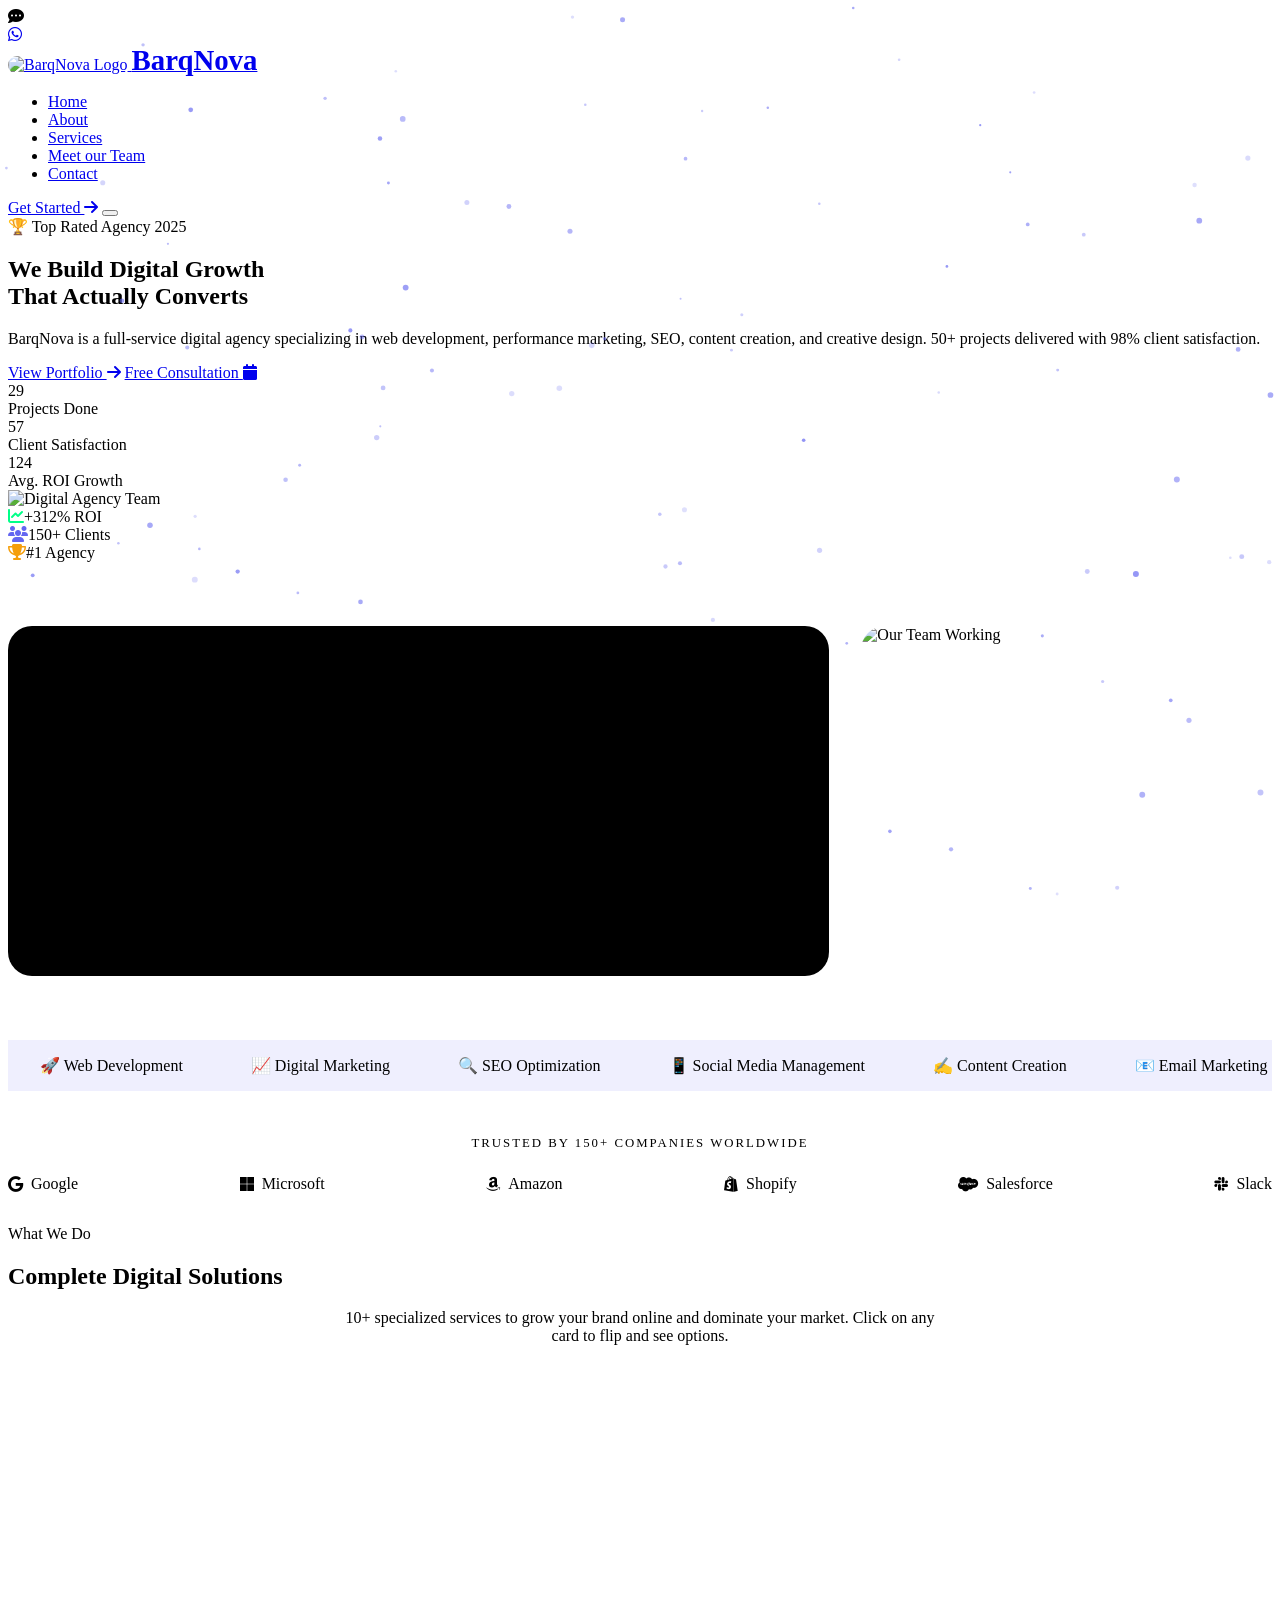
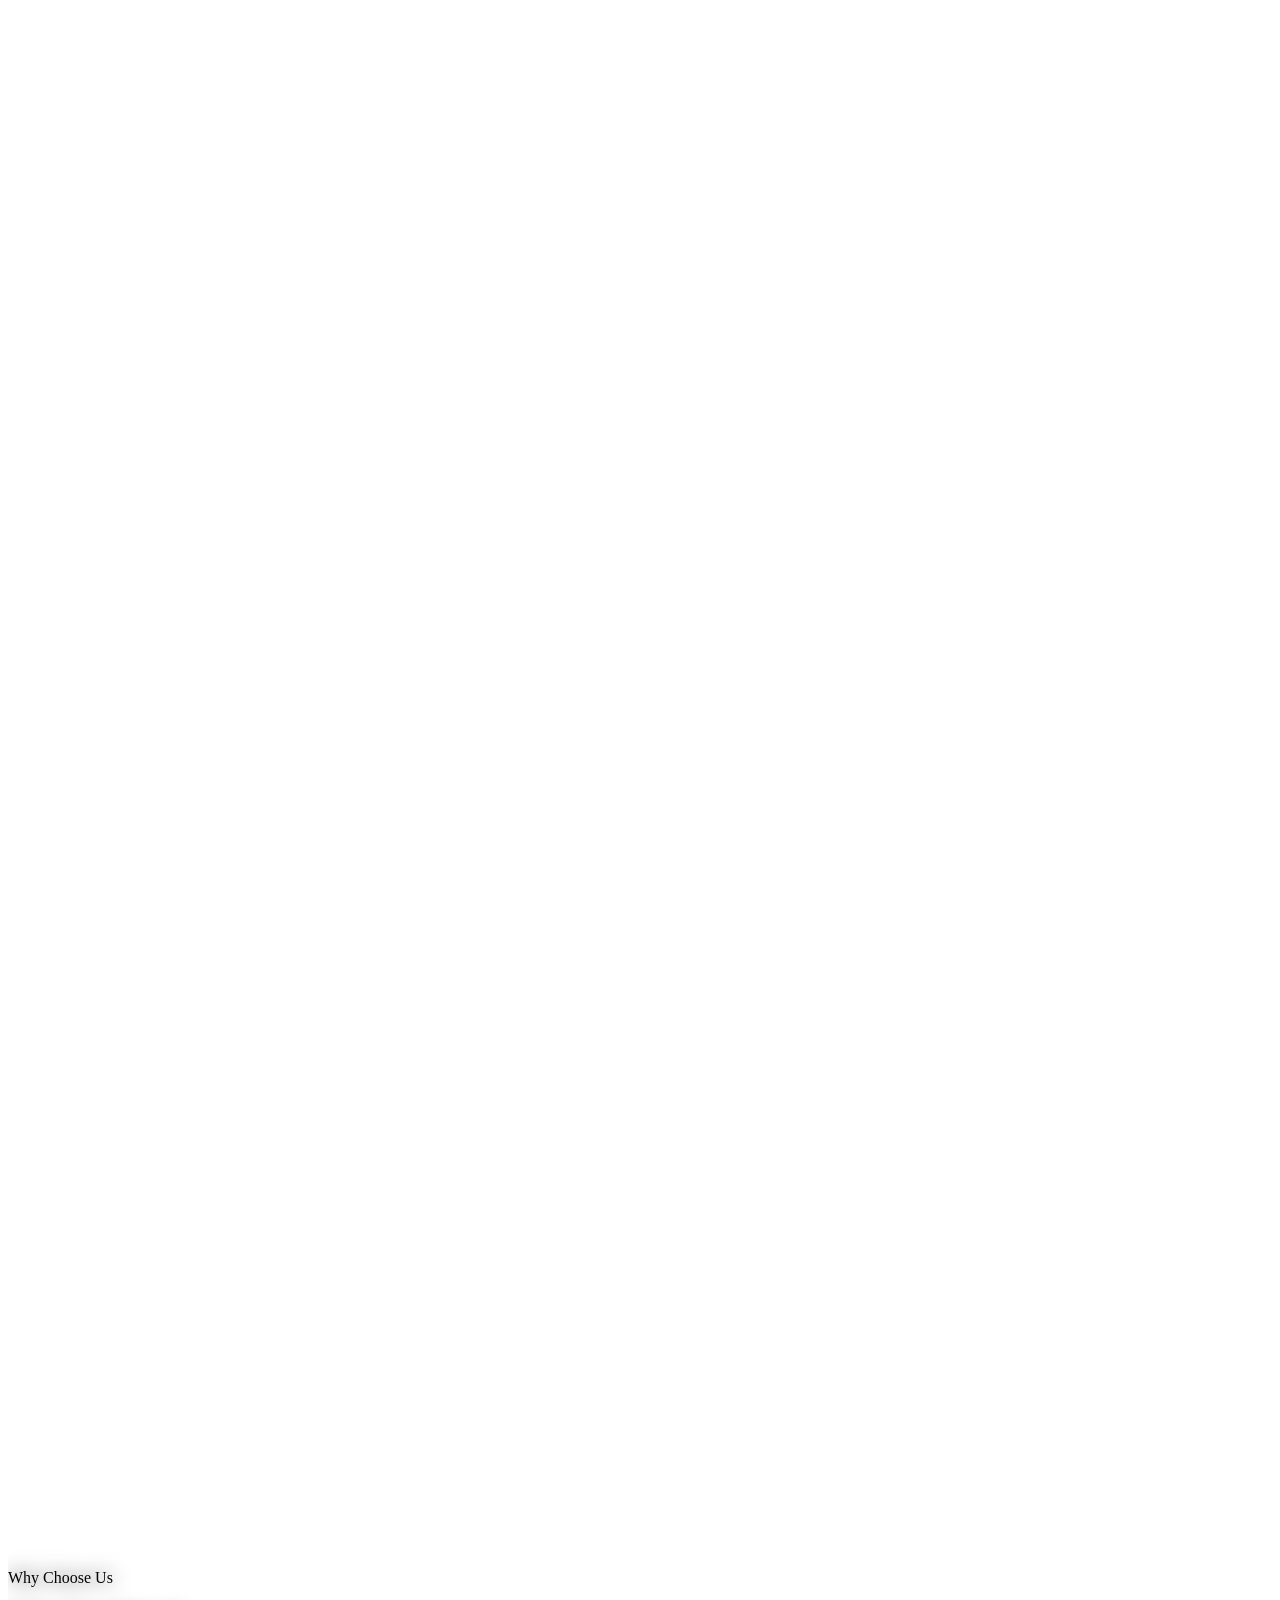
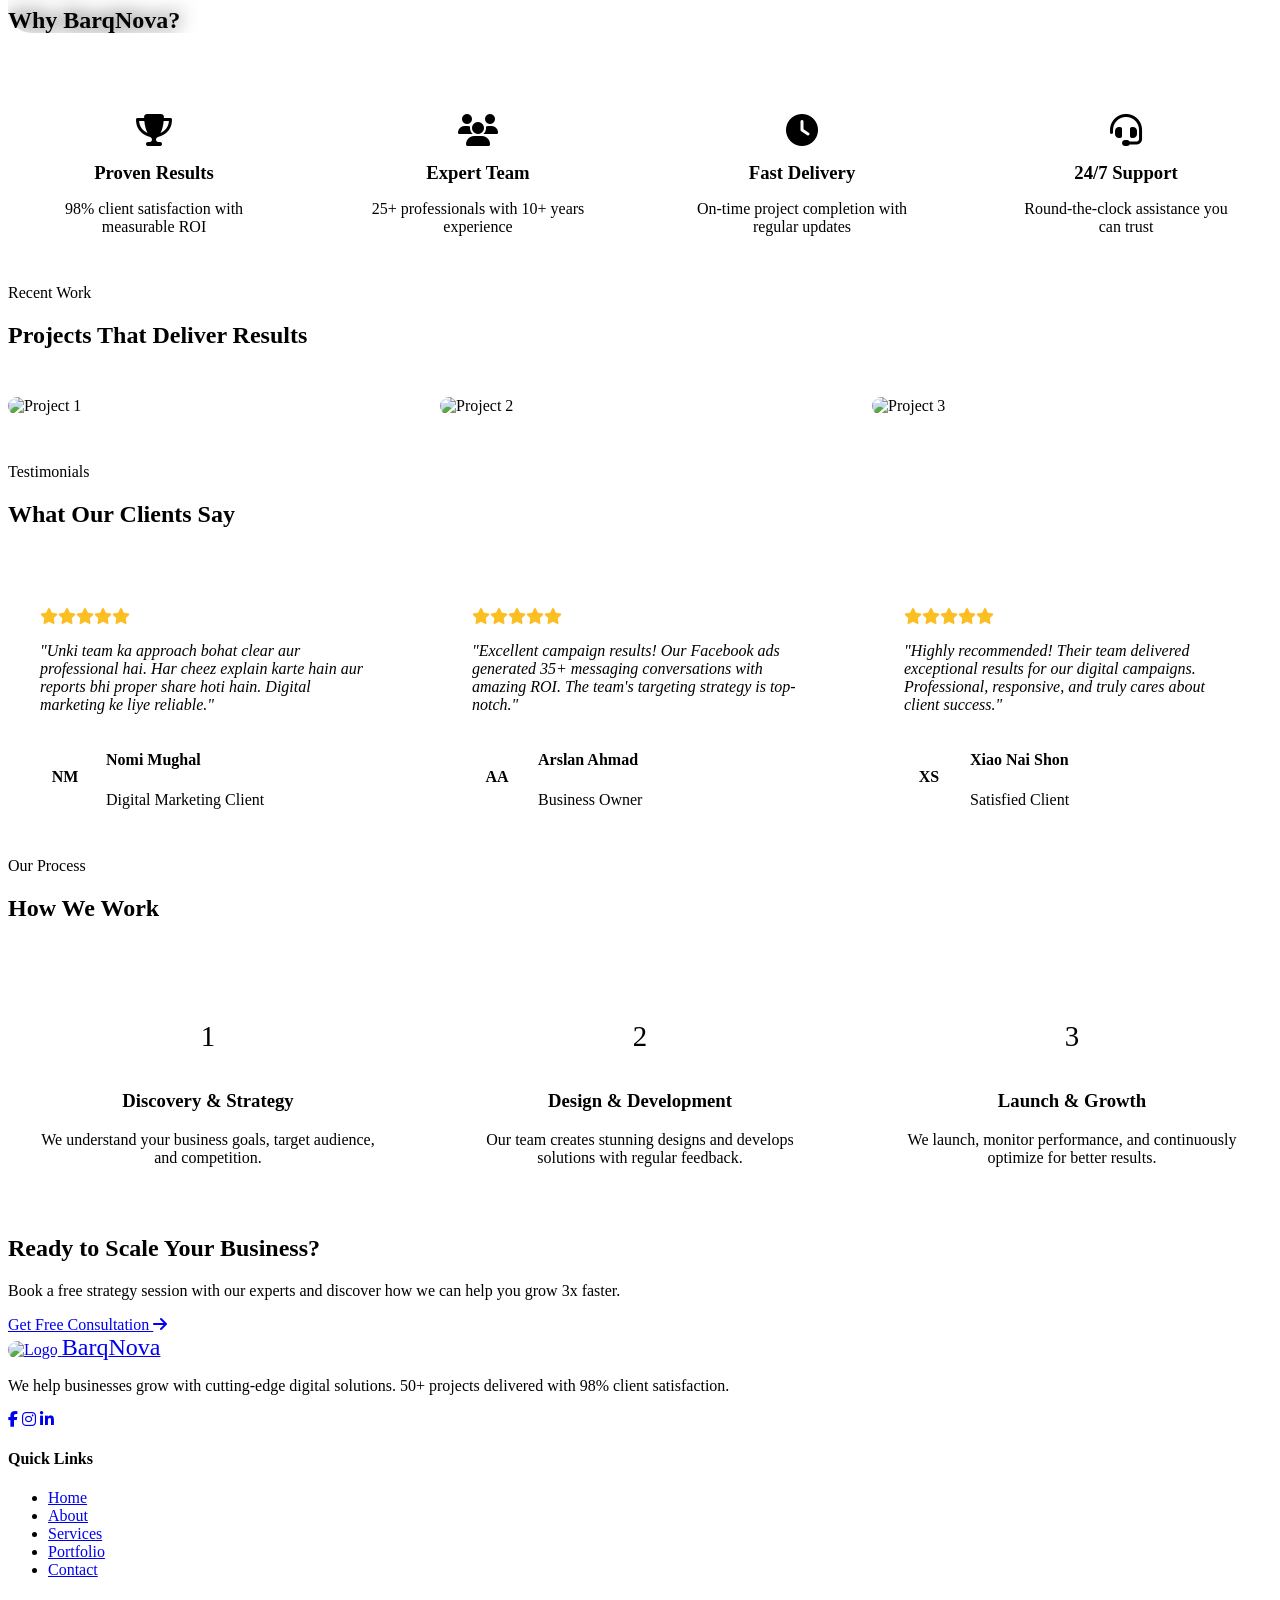
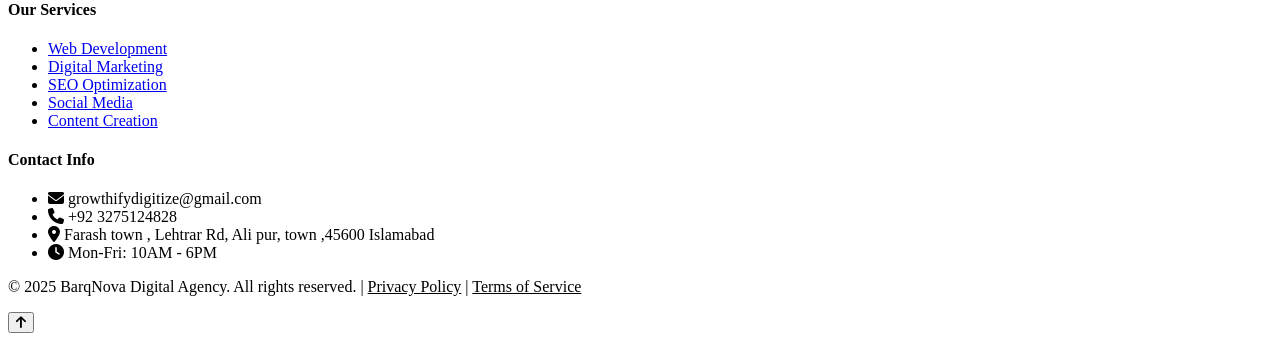
==== index.html @ d3d83d96 "Create index.html" ====
<!DOCTYPE html>
<html lang="en">
<head>
    <meta charset="UTF-8">
    <meta name="viewport" content="width=device-width, initial-scale=1.0">
    <title>BarqNova | Premium Digital Growth Agency</title>
    <!-- Favicon -->
    <link rel="icon" type="image/png" href="./static/logo.jpeg">
    <link rel="shortcut icon" href="./static/logo.jpeg">
    <link rel="preconnect" href="https://fonts.googleapis.com">
    <link rel="preconnect" href="https://fonts.gstatic.com" crossorigin>
    <link href="https://fonts.googleapis.com/css2?family=Inter:opsz,wght@14..32,300;14..32,400;14..32,500;14..32,600;14..32,700;14..32,800;14..32,900&display=swap" rel="stylesheet">
    <link rel="stylesheet" href="https://cdnjs.cloudflare.com/ajax/libs/font-awesome/6.5.1/css/all.min.css">
    <link rel="stylesheet" href="style.css">
    <style>
        .marquee { background: rgba(99,102,241,0.1); padding: 1rem 0; overflow: hidden; white-space: nowrap; border-top: 1px solid var(--glass-border); border-bottom: 1px solid var(--glass-border); }
        .marquee-content { display: inline-block; animation: marquee 20s linear infinite; }
        .marquee-content span { margin: 0 2rem; color: var(--primary-light); }
        @keyframes marquee { 0% { transform: translateX(0); } 100% { transform: translateX(-50%); } }
        .showcase-grid { display: grid; grid-template-columns: repeat(3, 1fr); gap: 2rem; margin: 3rem 0; }
        .showcase-item { position: relative; border-radius: 20px; overflow: hidden; cursor: pointer; }
        .showcase-item img { width: 100%; height: 280px; object-fit: cover; transition: transform 0.5s; }
        .showcase-item:hover img { transform: scale(1.1); }
        .showcase-overlay { position: absolute; bottom: 0; left: 0; right: 0; background: linear-gradient(to top, rgba(0,0,0,0.9), transparent); padding: 2rem; transform: translateY(100%); transition: transform 0.3s; }
        .showcase-item:hover .showcase-overlay { transform: translateY(0); }
        
        /* Video Section Styles */
        .video-section {
            margin: 4rem 0;
        }
        .video-wrapper {
            display: grid;
            grid-template-columns: 2fr 1fr;
            gap: 2rem;
            align-items: center;
        }
        .video-container {
            position: relative;
            border-radius: 24px;
            overflow: hidden;
            box-shadow: var(--shadow-lg);
            background: #000;
            height: 350px;
        }
        .video-container video {
            width: 100%;
            height: 100%;
            object-fit: cover;
            display: block;
        }
        .side-image-container {
            border-radius: 24px;
            overflow: hidden;
            box-shadow: var(--shadow-lg);
            height: 350px;
        }
        .side-image-container img {
            width: 100%;
            height: 100%;
            object-fit: cover;
            transition: transform 0.5s;
        }
        .side-image-container:hover img {
            transform: scale(1.05);
        }
        
        /* Service Cards Flip Styles - Updated Image Size */
        .services-grid {
            display: grid;
            grid-template-columns: repeat(auto-fit, minmax(300px, 1fr));
            gap: 2rem;
            margin-top: 3rem;
        }
        .service-card {
            background: transparent;
            perspective: 1000px;
            cursor: pointer;
            height: 420px;
        }
        .service-card-inner {
            position: relative;
            width: 100%;
            height: 100%;
            text-align: center;
            transition: transform 0.6s;
            transform-style: preserve-3d;
        }
        .service-card.flipped .service-card-inner {
            transform: rotateY(180deg);
        }
        .service-card-front, .service-card-back {
            position: absolute;
            width: 100%;
            height: 100%;
            backface-visibility: hidden;
            border-radius: 24px;
            padding: 2rem;
            background: var(--glass);
            backdrop-filter: blur(10px);
            border: 1px solid var(--glass-border);
        }
        .service-card-back {
            transform: rotateY(180deg);
            background: var(--gradient-primary);
            display: flex;
            flex-direction: column;
            justify-content: center;
        }
        .service-card-back ul {
            list-style: none;
            margin: 1.5rem 0;
            text-align: left;
            padding-left: 1rem;
        }
        .service-card-back li {
            margin-bottom: 0.8rem;
            display: flex;
            align-items: center;
            gap: 0.5rem;
        }
        .service-card-back .btn-sm {
            padding: 0.6rem 1.2rem;
            font-size: 0.8rem;
            background: rgba(255,255,255,0.2);
            border: 1px solid rgba(255,255,255,0.3);
            margin-top: 1rem;
        }
        .service-card-back .btn-sm:hover {
            background: white;
            color: var(--primary);
        }
        /* Updated Image Size - Larger */
        .service-img {
            width: 100%;
            height: 180px;
            border-radius: 18px;
            object-fit: cover;
            margin-bottom: 1.5rem;
        }
        .service-card-front h3 {
            font-size: 1.3rem;
            margin-bottom: 0.75rem;
        }
        .service-card-front p {
            color: var(--light-gray);
            margin-bottom: 1.5rem;
            line-height: 1.6;
            font-size: 0.9rem;
        }
        
        /* Popup Menu Styles */
        .popup-overlay {
            position: fixed;
            top: 0;
            left: 0;
            width: 100%;
            height: 100%;
            background: rgba(0,0,0,0.8);
            backdrop-filter: blur(10px);
            z-index: 2000;
            display: none;
            justify-content: center;
            align-items: center;
        }
        .popup-menu {
            background: var(--glass);
            backdrop-filter: blur(20px);
            border-radius: 30px;
            padding: 2rem;
            max-width: 400px;
            width: 90%;
            text-align: center;
            border: 1px solid var(--glass-border);
            animation: popupSlide 0.3s ease;
        }
        @keyframes popupSlide {
            from { transform: translateY(-50px); opacity: 0; }
            to { transform: translateY(0); opacity: 1; }
        }
        .popup-menu h3 {
            font-size: 1.5rem;
            margin-bottom: 1rem;
        }
        .popup-buttons {
            display: flex;
            gap: 1rem;
            justify-content: center;
            margin-top: 1.5rem;
        }
        .popup-buttons .btn {
            padding: 0.6rem 1.2rem;
        }
        .close-popup {
            position: absolute;
            top: 20px;
            right: 20px;
            font-size: 1.5rem;
            cursor: pointer;
            color: white;
            background: rgba(255,255,255,0.2);
            width: 40px;
            height: 40px;
            border-radius: 50%;
            display: flex;
            align-items: center;
            justify-content: center;
            transition: all 0.3s;
        }
        .close-popup:hover {
            background: var(--primary);
            transform: rotate(90deg);
        }
        
        /* Header Logo Larger */
        .logo-img {
            width: 55px;
            height: 55px;
            object-fit: contain;
            border-radius: 12px;
        }
        .logo-text {
            font-size: 1.8rem;
            font-weight: 800;
        }
        
        /* Footer Logo Larger */
        .footer-logo-img {
            width: 45px;
            height: 45px;
            object-fit: contain;
            border-radius: 10px;
        }
        .footer-logo span {
            font-size: 1.5rem;
        }
        
        /* Particles Canvas Background */
        #particles-canvas {
            position: fixed;
            top: 0;
            left: 0;
            width: 100%;
            height: 100%;
            z-index: 0;
            pointer-events: none;
        }
        
        /* Custom Cursor Styles */
        .cursor {
            width: 20px;
            height: 20px;
            background: var(--primary);
            border-radius: 50%;
            position: fixed;
            pointer-events: none;
            z-index: 9999;
            mix-blend-mode: difference;
            transition: transform 0.2s ease;
        }
        
        .cursor-follower {
            width: 40px;
            height: 40px;
            border: 2px solid var(--primary-light);
            border-radius: 50%;
            position: fixed;
            pointer-events: none;
            z-index: 9998;
            transition: transform 0.3s ease;
        }
        
        @media (max-width: 768px) {
            .video-wrapper { grid-template-columns: 1fr; }
            .video-container, .side-image-container { height: 250px; }
            .showcase-grid { grid-template-columns: 1fr; }
            .services-grid { grid-template-columns: 1fr; }
            .logo-img { width: 40px; height: 40px; }
            .logo-text { font-size: 1.3rem; }
            .cursor, .cursor-follower { display: none; }
        }
    </style>
</head>
<body>

<!-- Particles Canvas Background -->
<canvas id="particles-canvas"></canvas>

<!-- Custom Cursor Elements -->
<div class="cursor"></div>
<div class="cursor-follower"></div>

<!-- Popup Menu -->
<div id="popupOverlay" class="popup-overlay">
    <div class="close-popup" id="closePopup"><i class="fas fa-times"></i></div>
    <div class="popup-menu" id="popupMenu">
        <h3 id="popupTitle">Service Menu</h3>
        <p id="popupDesc">Choose an option to proceed</p>
        <div class="popup-buttons">
            <a href="#" id="popupLearnMore" class="btn btn-outline">Learn More</a>
            <a href="contact.html" id="popupGetQuote" class="btn btn-primary">Get Quote</a>
        </div>
    </div>
</div>

<!-- AI Chat Bot Widget -->
<div id="aiChatbot">
    <div id="chatToggle">
        <i class="fas fa-comment-dots"></i>
    </div>
    <div id="chatWindow" style="display: none;">
        <div style="background: var(--gradient-primary); padding: 1rem; display: flex; justify-content: space-between; align-items: center;">
            <span><i class="fas fa-robot"></i> BarqNova AI Assistant</span>
            <span id="closeChat" style="cursor: pointer;"><i class="fas fa-times"></i></span>
        </div>
        <div id="chatMessages" style="height: 300px; overflow-y: auto; padding: 1rem;">
            <div style="margin-bottom: 1rem;"><span style="background: var(--primary); padding: 0.5rem 1rem; border-radius: 15px; display: inline-block;">Hello! How can I help you today?</span></div>
        </div>
        <div style="padding: 1rem; border-top: 1px solid var(--glass-border); display: flex; gap: 0.5rem;">
            <input type="text" id="chatInput" placeholder="Ask me anything..." style="flex: 1; padding: 0.8rem; background: rgba(0,0,0,0.3); border: 1px solid var(--glass-border); border-radius: 25px; color: white;">
            <button id="sendChat" style="background: var(--primary); border: none; border-radius: 50%; width: 40px; height: 40px; cursor: pointer;"><i class="fas fa-paper-plane" style="color: white;"></i></button>
        </div>
    </div>
</div>

<!-- WhatsApp Button -->
<a href="https://wa.me/923275124828" target="_blank" id="whatsappBtn">
    <i class="fab fa-whatsapp"></i>
</a>

<header class="header" id="header">
    <div class="header-container">
        <a href="index.html" class="logo">
            <img src="./static/logo.jpeg" alt="BarqNova Logo" class="logo-img">
            <span class="logo-text">Barq<span>Nova</span></span>
        </a>
        <nav class="nav" id="nav">
            <ul class="nav-list">
                <li><a href="index.html" class="nav-link active">Home</a></li>
                <li><a href="about.html" class="nav-link">About</a></li>
                <li><a href="services.html" class="nav-link">Services</a></li>
                <li><a href="portfolio.html" class="nav-link">Meet our Team </a></li>
                <li><a href="contact.html" class="nav-link">Contact</a></li>
            </ul>
        </nav>
        <a href="contact.html" class="btn btn-primary">Get Started <i class="fas fa-arrow-right"></i></a>
        <button class="mobile-toggle" id="mobileToggle">
            <span></span><span></span><span></span>
        </button>
    </div>
</header>

<main>
    <section class="hero">
        <div class="hero-bg">
            <div class="hero-orb orb-1"></div>
            <div class="hero-orb orb-2"></div>
            <div class="hero-orb orb-3"></div>
        </div>
        <div class="container hero-container">
            <div class="hero-content reveal">
                <div class="hero-badge"><span class="badge-dot"></span><span>🏆 Top Rated Agency 2025</span></div>
                <h1 class="hero-title">We Build <span class="gradient-text">Digital Growth</span><br>That Actually <span class="neon-text">Converts</span></h1>
                <p class="hero-desc">BarqNova is a full-service digital agency specializing in web development, performance marketing, SEO, content creation, and creative design. 50+ projects delivered with 98% client satisfaction.</p>
                <div class="hero-buttons">
                    <a href="portfolio.html" class="btn btn-primary btn-large">View Portfolio <i class="fas fa-arrow-right"></i></a>
                    <a href="contact.html" class="btn btn-outline btn-large">Free Consultation <i class="fas fa-calendar"></i></a>
                </div>
                <div class="hero-stats">
                    <div class="stat-item"><div class="stat-number counter" data-target="50">0</div><div class="stat-label">Projects Done</div></div>
                    <div class="stat-item"><div class="stat-number counter" data-target="98">0</div><div class="stat-label">Client Satisfaction</div></div>
                    <div class="stat-item"><div class="stat-number counter" data-target="212">0</div><div class="stat-label">Avg. ROI Growth</div></div>
                </div>
            </div>
            <div class="hero-image reveal">
                <img class="image-3d" src="./static/Digital Marketing.jpg" alt="Digital Agency Team">
                <div class="floating-card floating-1"><i class="fas fa-chart-line" style="color:#00ff88"></i><span>+312% ROI</span></div>
                <div class="floating-card floating-2"><i class="fas fa-users" style="color:#6366f1"></i><span>150+ Clients</span></div>
                <div class="floating-card floating-3"><i class="fas fa-trophy" style="color:#f59e0b"></i><span>#1 Agency</span></div>
            </div>
        </div>
    </section>

    <!-- Video Section -->
    <div class="container video-section">
        <div class="video-wrapper">
            <div class="video-container">
                <video autoplay muted loop playsinline>
                    <source src="https://assets.mixkit.co/videos/preview/mixkit-typography-of-a-digital-website-36989-large.mp4" type="video/mp4">
                    <iframe src="https://assets.pinterest.com/ext/embed.html?id=859695016382847287" height="445" width="345" frameborder="0" scrolling="no" ></iframe>
                </video>
            </div>
            <div class="side-image-container">
                <img src="./static/Digital Marketing-sidelogo.jpg" alt="Our Team Working">
            </div>
        </div>
    </div>

    <div class="marquee">
        <div class="marquee-content">
            <span>🚀 Web Development</span> <span>📈 Digital Marketing</span> <span>🔍 SEO Optimization</span>
            <span>📱 Social Media Management</span> <span>✍️ Content Creation</span> <span>📧 Email Marketing</span>
            <span>🎯 PPC Advertising</span> <span>🎨 Brand Identity</span> <span>🎬 Video Production</span>
            <span>📊 Analytics</span> <span>🚀 Web Development</span> <span>📈 Digital Marketing</span>
        </div>
    </div>

    <section style="background: rgba(255,255,255,0.02); padding: 2rem 0;">
        <div class="container">
            <p style="text-align: center; color: var(--light-gray); font-size: 0.8rem; letter-spacing: 2px;">TRUSTED BY 150+ COMPANIES WORLDWIDE</p>
            <div style="display: flex; justify-content: space-between; flex-wrap: wrap; gap: 2rem; margin-top: 1.5rem;">
                <div style="display: flex; align-items: center; gap: 0.5rem;"><i class="fab fa-google"></i> Google</div>
                <div style="display: flex; align-items: center; gap: 0.5rem;"><i class="fab fa-microsoft"></i> Microsoft</div>
                <div style="display: flex; align-items: center; gap: 0.5rem;"><i class="fab fa-amazon"></i> Amazon</div>
                <div style="display: flex; align-items: center; gap: 0.5rem;"><i class="fab fa-shopify"></i> Shopify</div>
                <div style="display: flex; align-items: center; gap: 0.5rem;"><i class="fab fa-salesforce"></i> Salesforce</div>
                <div style="display: flex; align-items: center; gap: 0.5rem;"><i class="fab fa-slack"></i> Slack</div>
            </div>
        </div>
    </section>

    <section id="services">
        <div class="container">
            <div class="section-badge"><span class="badge-line"></span><span class="badge-text">What We Do</span><span class="badge-line"></span></div>
            <h2 class="section-title">Complete <span class="gradient-text">Digital Solutions</span></h2>
            <p style="text-align: center; color: var(--light-gray); max-width: 600px; margin: 0 auto 2rem;">10+ specialized services to grow your brand online and dominate your market. Click on any card to flip and see options.</p>
            
            <div class="services-grid" id="servicesGrid">
                <div class="service-card" data-service="web" data-name="Web Development" data-link="service-detail.html?service=web">
                    <div class="service-card-inner">
                        <div class="service-card-front">
                            <img src="./static/Website Development.jpg" alt="Web Development" class="service-img">
                            <h3>Web Development</h3>
                            <p>Custom websites, e-commerce stores, and web applications built for speed and conversions.</p>
                            <span style="color: var(--primary-light);">Click to flip →</span>
                        </div>
                        <div class="service-card-back">
                            <h3>Web Development</h3>
                            <ul>
                                <li><i class="fas fa-check-circle"></i> Responsive Design</li>
                                <li><i class="fas fa-check-circle"></i> SEO Optimized</li>
                                <li><i class="fas fa-check-circle"></i> E-commerce Ready</li>
                                <li><i class="fas fa-check-circle"></i> 24/7 Support</li>
                            </ul>
                            <button class="btn btn-sm btn-outline service-action-btn" data-service="web">Options →</button>
                        </div>
                    </div>
                </div>
                <div class="service-card" data-service="marketing" data-name="Digital Marketing" data-link="service-detail.html?service=marketing">
                    <div class="service-card-inner">
                        <div class="service-card-front">
                            <img src="./static/Digital Marketing card.jpg" alt="Digital Marketing" class="service-img">
                            <h3>Digital Marketing</h3>
                            <p>Data-driven Facebook, Google, and TikTok ads that deliver measurable ROI.</p>
                            <span style="color: var(--primary-light);">Click to flip →</span>
                        </div>
                        <div class="service-card-back">
                            <h3>Digital Marketing</h3>
                            <ul>
                                <li><i class="fas fa-check-circle"></i> PPC Campaigns</li>
                                <li><i class="fas fa-check-circle"></i> Social Media Ads</li>
                                <li><i class="fas fa-check-circle"></i> Email Marketing</li>
                                <li><i class="fas fa-check-circle"></i> Analytics Reporting</li>
                            </ul>
                            <button class="btn btn-sm btn-outline service-action-btn" data-service="marketing">Options →</button>
                        </div>
                    </div>
                </div>
                <div class="service-card" data-service="seo" data-name="SEO Optimization" data-link="service-detail.html?service=seo">
                    <div class="service-card-inner">
                        <div class="service-card-front">
                            <img src="./static/SEO Optimization card.jpg" alt="SEO" class="service-img">
                            <h3>SEO Optimization</h3>
                            <p>Rank #1 on Google with our proven white-hat SEO strategies.</p>
                            <span style="color: var(--primary-light);">Click to flip →</span>
                        </div>
                        <div class="service-card-back">
                            <h3>SEO Optimization</h3>
                            <ul>
                                <li><i class="fas fa-check-circle"></i> Keyword Research</li>
                                <li><i class="fas fa-check-circle"></i> On-Page SEO</li>
                                <li><i class="fas fa-check-circle"></i> Link Building</li>
                                <li><i class="fas fa-check-circle"></i> Technical Audits</li>
                            </ul>
                            <button class="btn btn-sm btn-outline service-action-btn" data-service="seo">Options →</button>
                        </div>
                    </div>
                </div>
                <div class="service-card" data-service="social" data-name="Social Media Management" data-link="service-detail.html?service=social">
                    <div class="service-card-inner">
                        <div class="service-card-front">
                            <img src="./static/Social Media Marketing card.jpg" alt="Social Media" class="service-img">
                            <h3>Social Media Mgmt</h3>
                            <p>Build engaged communities across Instagram, Facebook, LinkedIn, and TikTok.</p>
                            <span style="color: var(--primary-light);">Click to flip →</span>
                        </div>
                        <div class="service-card-back">
                            <h3>Social Media Mgmt</h3>
                            <ul>
                                <li><i class="fas fa-check-circle"></i> Content Strategy</li>
                                <li><i class="fas fa-check-circle"></i> Community Management</li>
                                <li><i class="fas fa-check-circle"></i> Paid Ads</li>
                                <li><i class="fas fa-check-circle"></i> Analytics</li>
                            </ul>
                            <button class="btn btn-sm btn-outline service-action-btn" data-service="social">Options →</button>
                        </div>
                    </div>
                </div>
                <div class="service-card" data-service="content" data-name="Content Creation" data-link="service-detail.html?service=content">
                    <div class="service-card-inner">
                        <div class="service-card-front">
                            <img src="./static/Content Creation card.jpg" alt="Content Creation" class="service-img">
                            <h3>Content Creation</h3>
                            <p>Blog posts, articles, and copywriting that tell your brand story and convert.</p>
                            <span style="color: var(--primary-light);">Click to flip →</span>
                        </div>
                        <div class="service-card-back">
                            <h3>Content Creation</h3>
                            <ul>
                                <li><i class="fas fa-check-circle"></i> Blog Writing</li>
                                <li><i class="fas fa-check-circle"></i> Copywriting</li>
                                <li><i class="fas fa-check-circle"></i> Video Scripts</li>
                                <li><i class="fas fa-check-circle"></i> Newsletter Content</li>
                            </ul>
                            <button class="btn btn-sm btn-outline service-action-btn" data-service="content">Options →</button>
                        </div>
                    </div>
                </div>
                <div class="service-card" data-service="email" data-name="Email Marketing" data-link="service-detail.html?service=email">
                    <div class="service-card-inner">
                        <div class="service-card-front">
                            <img src="./static/Email Marketing Expert card.jpg" alt="Email Marketing" class="service-img">
                            <h3>Email Marketing</h3>
                            <p>Automated campaigns that nurture leads and drive repeat sales.</p>
                            <span style="color: var(--primary-light);">Click to flip →</span>
                        </div>
                        <div class="service-card-back">
                            <h3>Email Marketing</h3>
                            <ul>
                                <li><i class="fas fa-check-circle"></i> Campaign Strategy</li>
                                <li><i class="fas fa-check-circle"></i> Automation Workflows</li>
                                <li><i class="fas fa-check-circle"></i> A/B Testing</li>
                                <li><i class="fas fa-check-circle"></i> Analytics</li>
                            </ul>
                            <button class="btn btn-sm btn-outline service-action-btn" data-service="email">Options →</button>
                        </div>
                    </div>
                </div>
                <div class="service-card" data-service="ppc" data-name="PPC Advertising" data-link="service-detail.html?service=ppc">
                    <div class="service-card-inner">
                        <div class="service-card-front">
                            <img src="./static/PPC Services card.jpg" alt="PPC" class="service-img">
                            <h3>PPC Advertising</h3>
                            <p>Google Ads, Facebook Ads, and retargeting campaigns that deliver results.</p>
                            <span style="color: var(--primary-light);">Click to flip →</span>
                        </div>
                        <div class="service-card-back">
                            <h3>PPC Advertising</h3>
                            <ul>
                                <li><i class="fas fa-check-circle"></i> Google Ads</li>
                                <li><i class="fas fa-check-circle"></i> Facebook Ads</li>
                                <li><i class="fas fa-check-circle"></i> Retargeting</li>
                                <li><i class="fas fa-check-circle"></i> ROI Optimization</li>
                            </ul>
                            <button class="btn btn-sm btn-outline service-action-btn" data-service="ppc">Options →</button>
                        </div>
                    </div>
                </div>
                <div class="service-card" data-service="branding" data-name="Brand Identity" data-link="service-detail.html?service=branding">
                    <div class="service-card-inner">
                        <div class="service-card-front">
                            <img src="./static/Brand Identity card.jpg" alt="Branding" class="service-img">
                            <h3>Brand Identity</h3>
                            <p>Logo design, brand guidelines, and visual identity systems that stand out.</p>
                            <span style="color: var(--primary-light);">Click to flip →</span>
                        </div>
                        <div class="service-card-back">
                            <h3>Brand Identity</h3>
                            <ul>
                                <li><i class="fas fa-check-circle"></i> Logo Design</li>
                                <li><i class="fas fa-check-circle"></i> Brand Guidelines</li>
                                <li><i class="fas fa-check-circle"></i> Color Palette</li>
                                <li><i class="fas fa-check-circle"></i> Typography</li>
                            </ul>
                            <button class="btn btn-sm btn-outline service-action-btn" data-service="branding">Options →</button>
                        </div>
                    </div>
                </div>
                <div class="service-card" data-service="video" data-name="Video Production" data-link="service-detail.html?service=video">
                    <div class="service-card-inner">
                        <div class="service-card-front">
                            <img src="./static/Video Production card.jpg" alt="Video" class="service-img">
                            <h3>Video Production</h3>
                            <p>Professional videos, commercials, and motion graphics that captivate.</p>
                            <span style="color: var(--primary-light);">Click to flip →</span>
                        </div>
                        <div class="service-card-back">
                            <h3>Video Production</h3>
                            <ul>
                                <li><i class="fas fa-check-circle"></i> Explainer Videos</li>
                                <li><i class="fas fa-check-circle"></i> Commercials</li>
                                <li><i class="fas fa-check-circle"></i> Motion Graphics</li>
                                <li><i class="fas fa-check-circle"></i> Social Media Videos</li>
                            </ul>
                            <button class="btn btn-sm btn-outline service-action-btn" data-service="video">Options →</button>
                        </div>
                    </div>
                </div>
                <div class="service-card" data-service="analytics" data-name="Analytics & Insights" data-link="service-detail.html?service=analytics">
                    <div class="service-card-inner">
                        <div class="service-card-front">
                            <img src="./static/Analytics.jpg" alt="Analytics" class="service-img">
                            <h3>Analytics & Insights</h3>
                            <p>Data-driven decisions with custom reporting dashboards.</p>
                            <span style="color: var(--primary-light);">Click to flip →</span>
                        </div>
                        <div class="service-card-back">
                            <h3>Analytics & Insights</h3>
                            <ul>
                                <li><i class="fas fa-check-circle"></i> Google Analytics Setup</li>
                                <li><i class="fas fa-check-circle"></i> Custom Dashboards</li>
                                <li><i class="fas fa-check-circle"></i> Conversion Tracking</li>
                                <li><i class="fas fa-check-circle"></i> Monthly Reports</li>
                            </ul>
                            <button class="btn btn-sm btn-outline service-action-btn" data-service="analytics">Options →</button>
                        </div>
                    </div>
                </div>
            </div>
        </div>
    </section>

    <section style="background: rgba(255,255,255,0.02);">
        <div class="container">
            <div class="section-badge"><span class="badge-line"></span><span class="badge-text">Why Choose Us</span><span class="badge-line"></span></div>
            <h2 class="section-title">Why <span class="gradient-text">BarqNova?</span></h2>
            <div style="display: grid; grid-template-columns: repeat(4, 1fr); gap: 2rem; margin-top: 3rem;">
                <div style="text-align: center; padding: 2rem; background: var(--glass); border-radius: 20px;"><i class="fas fa-trophy" style="font-size: 2rem; color: var(--primary-light);"></i><h3 style="margin: 1rem 0;">Proven Results</h3><p style="color: var(--light-gray);">98% client satisfaction with measurable ROI</p></div>
                <div style="text-align: center; padding: 2rem; background: var(--glass); border-radius: 20px;"><i class="fas fa-users" style="font-size: 2rem; color: var(--primary-light);"></i><h3 style="margin: 1rem 0;">Expert Team</h3><p style="color: var(--light-gray);">25+ professionals with 10+ years experience</p></div>
                <div style="text-align: center; padding: 2rem; background: var(--glass); border-radius: 20px;"><i class="fas fa-clock" style="font-size: 2rem; color: var(--primary-light);"></i><h3 style="margin: 1rem 0;">Fast Delivery</h3><p style="color: var(--light-gray);">On-time project completion with regular updates</p></div>
                <div style="text-align: center; padding: 2rem; background: var(--glass); border-radius: 20px;"><i class="fas fa-headset" style="font-size: 2rem; color: var(--primary-light);"></i><h3 style="margin: 1rem 0;">24/7 Support</h3><p style="color: var(--light-gray);">Round-the-clock assistance you can trust</p></div>
            </div>
        </div>
    </section>

    <section id="portfolio">
        <div class="container">
            <div class="section-badge"><span class="badge-line"></span><span class="badge-text">Recent Work</span><span class="badge-line"></span></div>
            <h2 class="section-title">Projects That <span class="gradient-text">Deliver Results</span></h2>
            <div class="showcase-grid">
                <div class="showcase-item"><img src="./static/palor.jpeg" alt="Project 1"><div class="showcase-overlay"><h3>LuxeStyle Fashion</h3><p>E-commerce + TikTok Ads</p><span style="color: #10b981;">+312% ROI</span></div></div>
                <div class="showcase-item"><img src="./static/parwaz.jpeg" alt="Project 2"><div class="showcase-overlay"><h3>Finwise AI</h3><p>SaaS Marketing</p><span style="color: #10b981;">+400% Traffic</span></div></div>
                <div class="showcase-item"><img src="./static/cart.jpeg" alt="Project 3"><div class="showcase-overlay"><h3>Burger House</h3><p>Local SEO</p><span style="color: #10b981;">+200% Foot Traffic</span></div></div>
            </div>
        </div>
    </section>

    <section style="background: rgba(255,255,255,0.02);">
        <div class="container">
            <div class="section-badge"><span class="badge-line"></span><span class="badge-text">Testimonials</span><span class="badge-line"></span></div>
            <h2 class="section-title">What Our <span class="gradient-text">Clients Say</span></h2>
            <div style="display: grid; grid-template-columns: repeat(3, 1fr); gap: 2rem; margin-top: 3rem;">
                <!-- Real Client Review 1 - Nomi Mughal -->
                <div style="background: var(--glass); border-radius: 24px; padding: 2rem;">
                    <div style="color: #fbbf24; margin-bottom: 1rem;">
                        <i class="fas fa-star"></i><i class="fas fa-star"></i><i class="fas fa-star"></i><i class="fas fa-star"></i><i class="fas fa-star"></i>
                    </div>
                    <p style="font-style: italic;">"Unki team ka approach bohat clear aur professional hai. Har cheez explain karte hain aur reports bhi proper share hoti hain. Digital marketing ke liye reliable."</p>
                    <div style="display: flex; align-items: center; gap: 1rem; margin-top: 1rem;">
                        <div style="width: 50px; height: 50px; background: var(--gradient-primary); border-radius: 50%; display: flex; align-items: center; justify-content: center;">
                            <span style="font-weight: bold;">NM</span>
                        </div>
                        <div>
                            <h4>Nomi Mughal</h4>
                            <p style="color: var(--light-gray);">Digital Marketing Client</p>
                        </div>
                    </div>
                </div>
                <!-- Real Client Review 2 - Arslan Ahmad Campaign Results -->
                <div style="background: var(--glass); border-radius: 24px; padding: 2rem;">
                    <div style="color: #fbbf24; margin-bottom: 1rem;">
                        <i class="fas fa-star"></i><i class="fas fa-star"></i><i class="fas fa-star"></i><i class="fas fa-star"></i><i class="fas fa-star"></i>
                    </div>
                    <p style="font-style: italic;">"Excellent campaign results! Our Facebook ads generated 35+ messaging conversations with amazing ROI. The team's targeting strategy is top-notch."</p>
                    <div style="display: flex; align-items: center; gap: 1rem; margin-top: 1rem;">
                        <div style="width: 50px; height: 50px; background: var(--gradient-primary); border-radius: 50%; display: flex; align-items: center; justify-content: center;">
                            <span style="font-weight: bold;">AA</span>
                        </div>
                        <div>
                            <h4>Arslan Ahmad</h4>
                            <p style="color: var(--light-gray);">Business Owner</p>
                        </div>
                    </div>
                </div>
                <!-- Real Client Review 3 - General Client -->
                <div style="background: var(--glass); border-radius: 24px; padding: 2rem;">
                    <div style="color: #fbbf24; margin-bottom: 1rem;">
                        <i class="fas fa-star"></i><i class="fas fa-star"></i><i class="fas fa-star"></i><i class="fas fa-star"></i><i class="fas fa-star"></i>
                    </div>
                    <p style="font-style: italic;">"Highly recommended! Their team delivered exceptional results for our digital campaigns. Professional, responsive, and truly cares about client success."</p>
                    <div style="display: flex; align-items: center; gap: 1rem; margin-top: 1rem;">
                        <div style="width: 50px; height: 50px; background: var(--gradient-primary); border-radius: 50%; display: flex; align-items: center; justify-content: center;">
                            <span style="font-weight: bold;">XS</span>
                        </div>
                        <div>
                            <h4>Xiao Nai Shon</h4>
                            <p style="color: var(--light-gray);">Satisfied Client</p>
                        </div>
                    </div>
                </div>
            </div>
        </div>
    </section>

    <section>
        <div class="container">
            <div class="section-badge"><span class="badge-line"></span><span class="badge-text">Our Process</span><span class="badge-line"></span></div>
            <h2 class="section-title">How We <span class="gradient-text">Work</span></h2>
            <div style="display: grid; grid-template-columns: repeat(3, 1fr); gap: 2rem; margin-top: 3rem;">
                <div style="text-align: center; padding: 2rem; background: var(--glass); border-radius: 20px;"><div style="width: 70px; height: 70px; background: var(--gradient-primary); border-radius: 50%; display: flex; align-items: center; justify-content: center; font-size: 1.8rem; margin: 0 auto 1rem;">1</div><h3>Discovery & Strategy</h3><p style="color: var(--light-gray);">We understand your business goals, target audience, and competition.</p></div>
                <div style="text-align: center; padding: 2rem; background: var(--glass); border-radius: 20px;"><div style="width: 70px; height: 70px; background: var(--gradient-primary); border-radius: 50%; display: flex; align-items: center; justify-content: center; font-size: 1.8rem; margin: 0 auto 1rem;">2</div><h3>Design & Development</h3><p style="color: var(--light-gray);">Our team creates stunning designs and develops solutions with regular feedback.</p></div>
                <div style="text-align: center; padding: 2rem; background: var(--glass); border-radius: 20px;"><div style="width: 70px; height: 70px; background: var(--gradient-primary); border-radius: 50%; display: flex; align-items: center; justify-content: center; font-size: 1.8rem; margin: 0 auto 1rem;">3</div><h3>Launch & Growth</h3><p style="color: var(--light-gray);">We launch, monitor performance, and continuously optimize for better results.</p></div>
            </div>
        </div>
    </section>

    <div class="container">
        <div class="cta-section">
            <h2>Ready to <span class="gradient-text">Scale Your Business?</span></h2>
            <p>Book a free strategy session with our experts and discover how we can help you grow 3x faster.</p>
            <a href="contact.html" class="btn btn-primary btn-large">Get Free Consultation <i class="fas fa-arrow-right"></i></a>
        </div>
    </div>
</main>

<footer class="footer">
    <div class="container">
        <div class="footer-grid">
            <div>
                <a href="index.html" class="footer-logo">
                    <img src="./static/logo.jpeg" alt="Logo" class="footer-logo-img">
                    <span>Barq<span class="gradient-text">Nova</span></span>
                </a>
                <p class="footer-desc">We help businesses grow with cutting-edge digital solutions. 50+ projects delivered with 98% client satisfaction.</p>
                <div class="footer-social">
                    <a href="https://www.facebook.com/share/1B7BiNUmZX/"><i class="fab fa-facebook-f"></i></a>
                    <!-- <a href="#"><i class="fab fa-twitter"></i></a> -->
                    <a href="https://www.instagram.com/barqnova1122?igsh=YnR5NGVvNzl1dnQy"><i class="fab fa-instagram"></i></a>
                    <a href="https://www.linkedin.com/in/aqsa-iqbal-813996344?utm_source=share&utm_campaign=share_via&utm_content=profile&utm_medium=android_app"><i class="fab fa-linkedin-in"></i></a>
                    <!-- <a href="#"><i class="fab fa-youtube"></i></a> -->
                </div>
            </div>
            <div class="footer-links"><h4>Quick Links</h4><ul><li><a href="index.html">Home</a></li><li><a href="about.html">About</a></li><li><a href="services.html">Services</a></li><li><a href="portfolio.html">Portfolio</a></li><li><a href="contact.html">Contact</a></li></ul></div>
            <div class="footer-links"><h4>Our Services</h4><ul><li><a href="service-detail.html?service=web">Web Development</a></li><li><a href="service-detail.html?service=marketing">Digital Marketing</a></li><li><a href="service-detail.html?service=seo">SEO Optimization</a></li><li><a href="service-detail.html?service=social">Social Media</a></li><li><a href="service-detail.html?service=content">Content Creation</a></li></ul></div>
            <div class="footer-links"><h4>Contact Info</h4><ul><li><i class="fas fa-envelope"></i> growthifydigitize@gmail.com</li><li><i class="fas fa-phone"></i> +92 3275124828</li><li><i class="fas fa-map-marker-alt"></i> Farash town , Lehtrar Rd, Ali pur, town ,45600 Islamabad</li><li><i class="fas fa-clock"></i> Mon-Fri: 10AM - 6PM</li></ul></div>
        </div>
        <div class="footer-bottom"><p>&copy; 2025 BarqNova Digital Agency. All rights reserved. | <a href="#" style="color: var(--primary-light);">Privacy Policy</a> | <a href="#" style="color: var(--primary-light);">Terms of Service</a></p></div>
    </div>
</footer>

<button class="back-to-top" id="backToTop"><i class="fas fa-arrow-up"></i></button>

<script>
    // Custom Cursor Animation
    (function() {
        const cursor = document.querySelector('.cursor');
        const follower = document.querySelector('.cursor-follower');
        
        if (!cursor || !follower) return;
        
        document.addEventListener('mousemove', (e) => {
            cursor.style.transform = `translate(${e.clientX - 10}px, ${e.clientY - 10}px)`;
            follower.style.transform = `translate(${e.clientX - 20}px, ${e.clientY - 20}px)`;
        });
        
        const links = document.querySelectorAll('a, button, .btn, .service-card, .portfolio-card');
        links.forEach(link => {
            link.addEventListener('mouseenter', () => {
                cursor.style.transform = 'scale(1.5)';
                follower.style.transform = 'scale(1.5)';
            });
            link.addEventListener('mouseleave', () => {
                cursor.style.transform = 'scale(1)';
                follower.style.transform = 'scale(1)';
            });
        });
    })();

    // Particles Canvas Background Animation
    (function() {
        const canvas = document.getElementById('particles-canvas');
        if (!canvas) return;
        
        const ctx = canvas.getContext('2d');
        let width = window.innerWidth;
        let height = window.innerHeight;
        let particles = [];
        
        function resizeCanvas() {
            width = window.innerWidth;
            height = window.innerHeight;
            canvas.width = width;
            canvas.height = height;
            initParticles();
        }
        
        function initParticles() {
            particles = [];
            const particleCount = Math.min(120, Math.floor(width * height / 10000));
            for (let i = 0; i < particleCount; i++) {
                particles.push({
                    x: Math.random() * width,
                    y: Math.random() * height,
                    radius: Math.random() * 2 + 1,
                    alpha: Math.random() * 0.5 + 0.2,
                    vx: (Math.random() - 0.5) * 0.3,
                    vy: (Math.random() - 0.5) * 0.2,
                });
            }
        }
        
        function drawParticles() {
            ctx.clearRect(0, 0, width, height);
            particles.forEach(p => {
                ctx.beginPath();
                ctx.arc(p.x, p.y, p.radius, 0, Math.PI * 2);
                ctx.fillStyle = `rgba(99, 102, 241, ${p.alpha})`;
                ctx.fill();
                
                p.x += p.vx;
                p.y += p.vy;
                
                if (p.x < 0) p.x = width;
                if (p.x > width) p.x = 0;
                if (p.y < 0) p.y = height;
                if (p.y > height) p.y = 0;
            });
            requestAnimationFrame(drawParticles);
        }
        
        window.addEventListener('resize', resizeCanvas);
        resizeCanvas();
        drawParticles();
    })();

    // Service Card Flip and Popup Functionality
    document.addEventListener('DOMContentLoaded', function() {
        // Flip functionality
        const serviceCards = document.querySelectorAll('.service-card');
        
        serviceCards.forEach(card => {
            card.addEventListener('click', function(e) {
                // Don't flip if clicking on the action button
                if (e.target.classList.contains('service-action-btn') || e.target.closest('.service-action-btn')) {
                    return;
                }
                this.classList.toggle('flipped');
            });
        });
        
        // Popup functionality
        const popupOverlay = document.getElementById('popupOverlay');
        const popupTitle = document.getElementById('popupTitle');
        const popupDesc = document.getElementById('popupDesc');
        const popupLearnMore = document.getElementById('popupLearnMore');
        const popupGetQuote = document.getElementById('popupGetQuote');
        const closePopup = document.getElementById('closePopup');
        
        // Add click handlers to all action buttons
        const actionBtns = document.querySelectorAll('.service-action-btn');
        actionBtns.forEach(btn => {
            btn.addEventListener('click', function(e) {
                e.stopPropagation();
                const service = this.dataset.service;
                const card = this.closest('.service-card');
                const serviceName = card.dataset.name;
                const serviceLink = card.dataset.link;
                
                popupTitle.textContent = serviceName;
                popupDesc.textContent = `What would you like to do with ${serviceName}?`;
                popupLearnMore.href = serviceLink;
                popupOverlay.style.display = 'flex';
                
                // Close any flipped card
                serviceCards.forEach(c => {
                    if (c !== card && c.classList.contains('flipped')) {
                        c.classList.remove('flipped');
                    }
                });
            });
        });
        
        // Close popup
        closePopup.addEventListener('click', function() {
            popupOverlay.style.display = 'none';
        });
        
        popupOverlay.addEventListener('click', function(e) {
            if (e.target === popupOverlay) {
                popupOverlay.style.display = 'none';
            }
        });
        
        // Close popup with Escape key
        document.addEventListener('keydown', function(e) {
            if (e.key === 'Escape' && popupOverlay.style.display === 'flex') {
                popupOverlay.style.display = 'none';
            }
        });
    });
    
    // Sticky Header
    const header = document.getElementById('header');
    window.addEventListener('scroll', () => {
        if (window.scrollY > 50) {
            header.classList.add('scrolled');
        } else {
            header.classList.remove('scrolled');
        }
    });
    
    // Mobile Menu
    const toggle = document.getElementById('mobileToggle');
    const nav = document.getElementById('nav');
    if (toggle) {
        toggle.addEventListener('click', () => {
            toggle.classList.toggle('active');
            nav.classList.toggle('active');
            document.body.style.overflow = nav.classList.contains('active') ? 'hidden' : '';
        });
    }
    document.querySelectorAll('.nav-link').forEach(link => {
        link.addEventListener('click', () => {
            toggle?.classList.remove('active');
            nav?.classList.remove('active');
            document.body.style.overflow = '';
        });
    });
    
    // Back to Top
    const backTop = document.getElementById('backToTop');
    window.addEventListener('scroll', () => {
        if (window.scrollY > 500) {
            backTop.classList.add('visible');
        } else {
            backTop.classList.remove('visible');
        }
    });
    backTop.addEventListener('click', () => {
        window.scrollTo({ top: 0, behavior: 'smooth' });
    });
    
    // Counter Animation
    const counters = document.querySelectorAll('.counter');
    let counted = false;
    function startCounters() {
        if (counted) return;
        counted = true;
        counters.forEach(counter => {
            const target = parseInt(counter.dataset.target);
            let current = 0;
            const increment = target / 80;
            const update = () => {
                current += increment;
                if (current < target) {
                    counter.innerText = Math.floor(current);
                    requestAnimationFrame(update);
                } else {
                    counter.innerText = target;
                }
            };
            update();
        });
    }
    const observer = new IntersectionObserver((entries) => {
        if (entries[0].isIntersecting) startCounters();
    }, { threshold: 0.3 });
    if (counters[0]) observer.observe(counters[0]);
    
    // Reveal Animation
    const reveals = document.querySelectorAll('.reveal');
    const revealObserver = new IntersectionObserver((entries) => {
        entries.forEach(entry => {
            if (entry.isIntersecting) entry.target.classList.add('active');
        });
    }, { threshold: 0.1 });
    reveals.forEach(el => revealObserver.observe(el));
    
    // Chat Bot
    const chatToggle = document.getElementById('chatToggle');
    const chatWindow = document.getElementById('chatWindow');
    const closeChat = document.getElementById('closeChat');
    const sendChat = document.getElementById('sendChat');
    const chatInput = document.getElementById('chatInput');
    const chatMessages = document.getElementById('chatMessages');
    
    if (chatToggle) {
        chatToggle.addEventListener('click', () => {
            chatWindow.style.display = chatWindow.style.display === 'none' ? 'block' : 'none';
        });
    }
    if (closeChat) {
        closeChat.addEventListener('click', () => {
            chatWindow.style.display = 'none';
        });
    }
    function addMessage(message, isUser = false) {
        const msgDiv = document.createElement('div');
        msgDiv.style.marginBottom = '1rem';
        msgDiv.style.textAlign = isUser ? 'right' : 'left';
        msgDiv.innerHTML = `<span style="background: ${isUser ? 'var(--primary)' : 'var(--glass)'}; padding: 0.5rem 1rem; border-radius: 15px; display: inline-block;">${message}</span>`;
        chatMessages.appendChild(msgDiv);
        chatMessages.scrollTop = chatMessages.scrollHeight;
    }
    if (sendChat) {
        sendChat.addEventListener('click', () => {
            const message = chatInput.value.trim();
            if (message) {
                addMessage(message, true);
                chatInput.value = '';
                setTimeout(() => {
                    let reply = "Thanks for your message! Our team will get back to you shortly.";
                    if (message.toLowerCase().includes('price') || message.toLowerCase().includes('cost')) {
                        reply = "Our pricing starts at $1,500 for basic websites. Would you like to schedule a free consultation?";
                    } else if (message.toLowerCase().includes('time')) {
                        reply = "Project timelines typically range from 2-6 weeks depending on complexity.";
                    }
                    addMessage(reply, false);
                }, 500);
            }
        });
        chatInput.addEventListener('keypress', (e) => {
            if (e.key === 'Enter') sendChat.click();
        });
    }
</script>
</body>
</html>
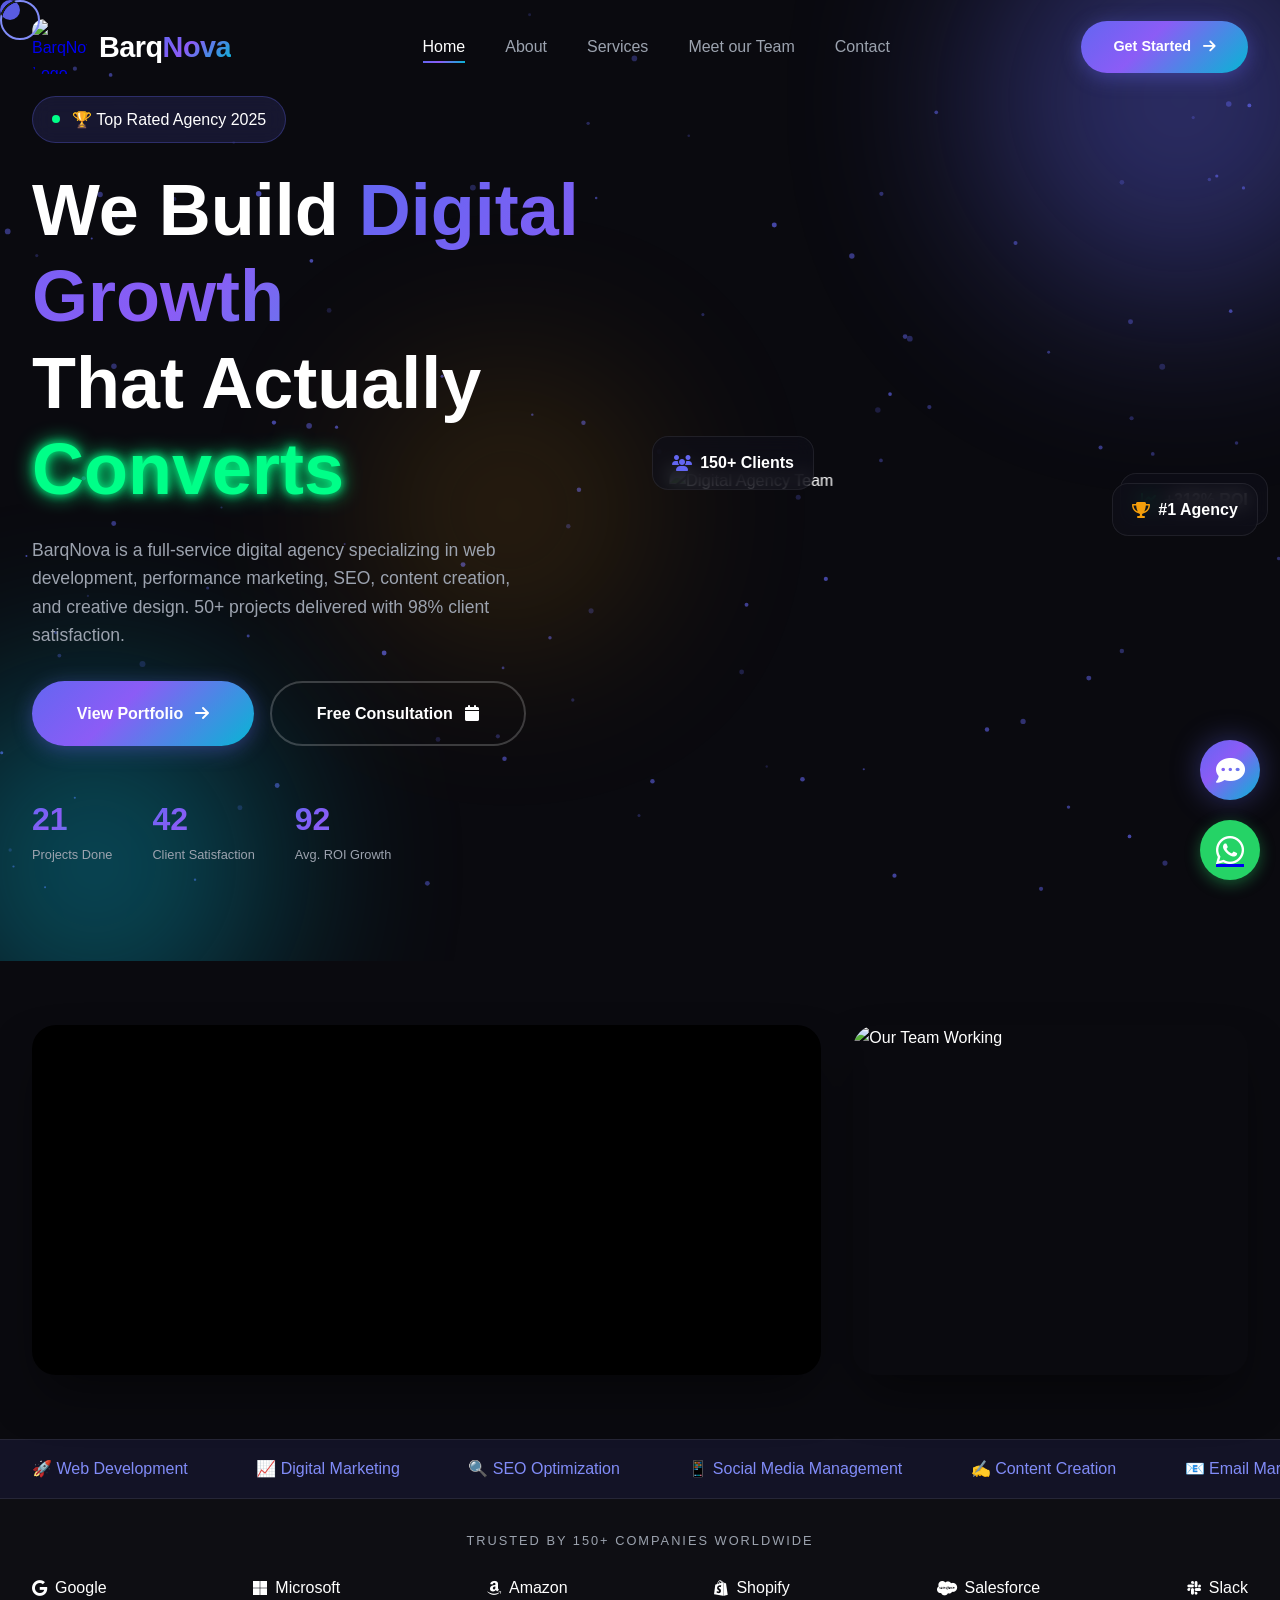
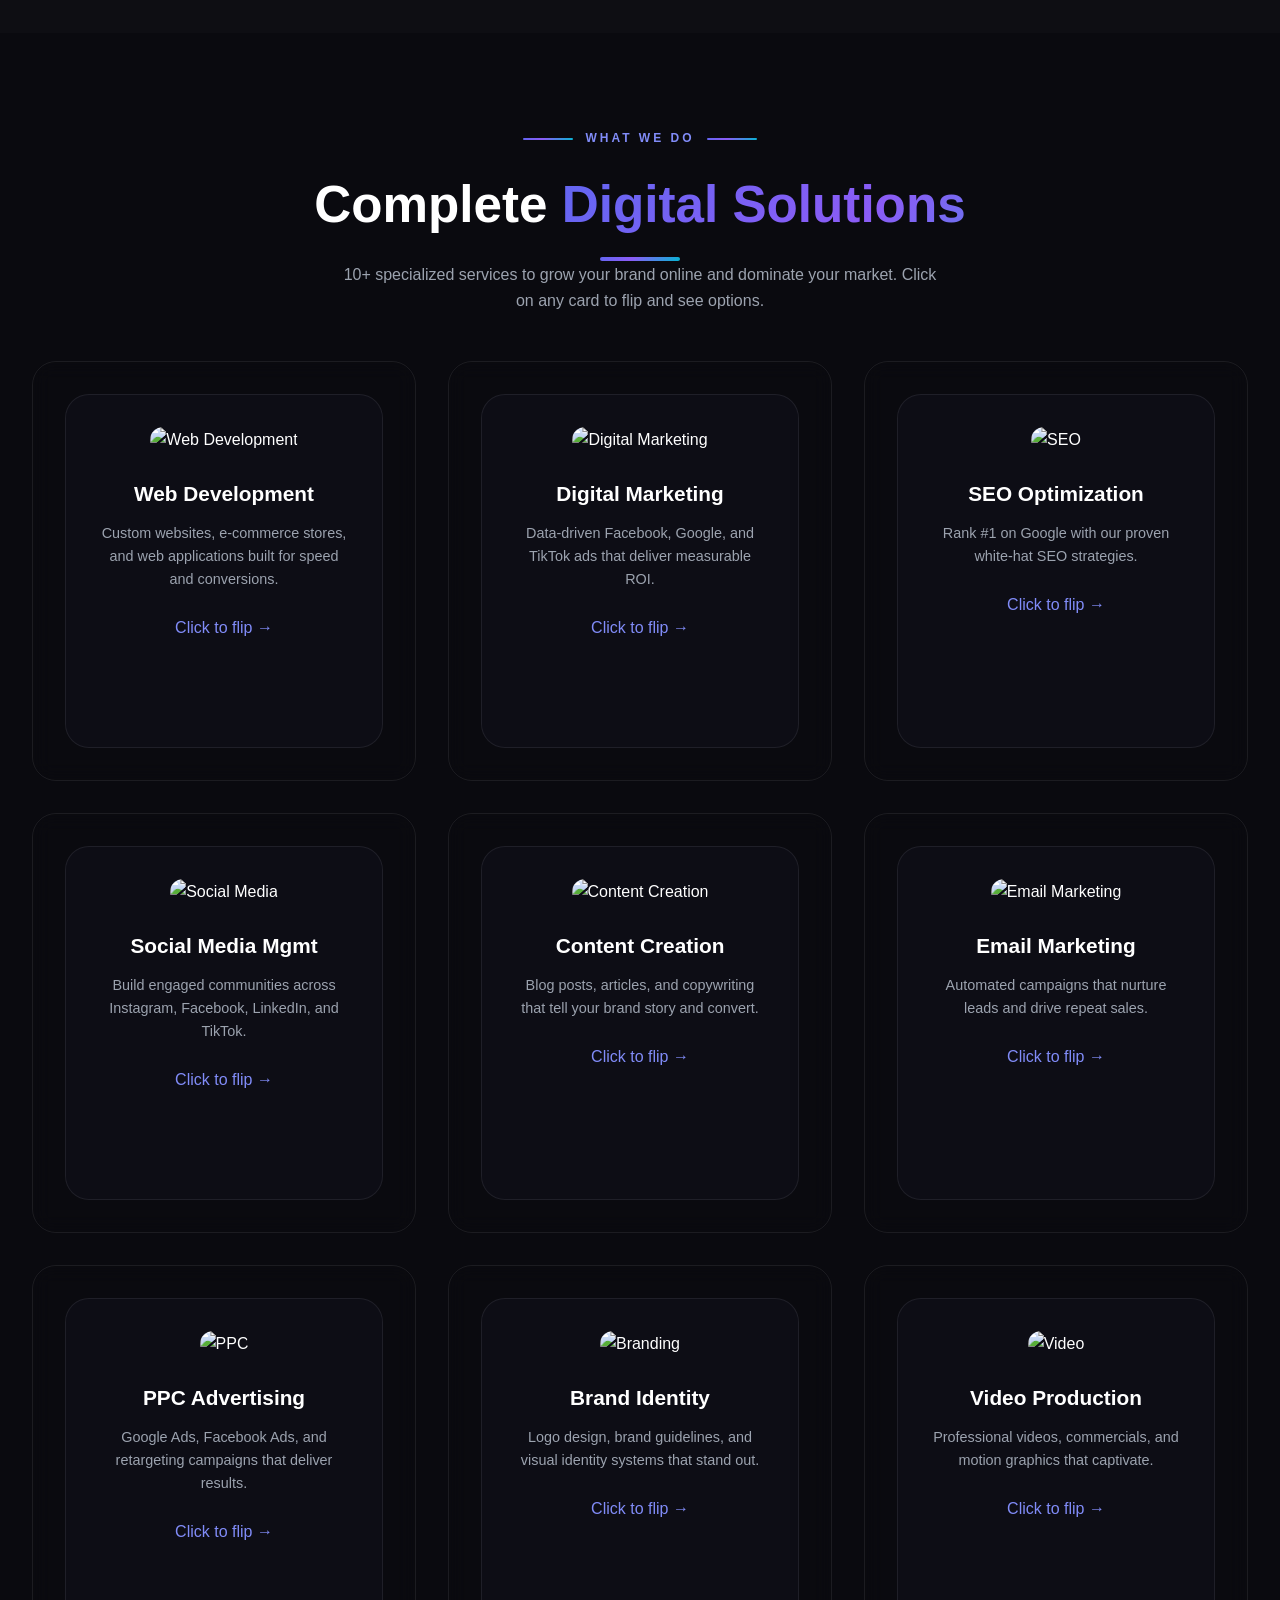
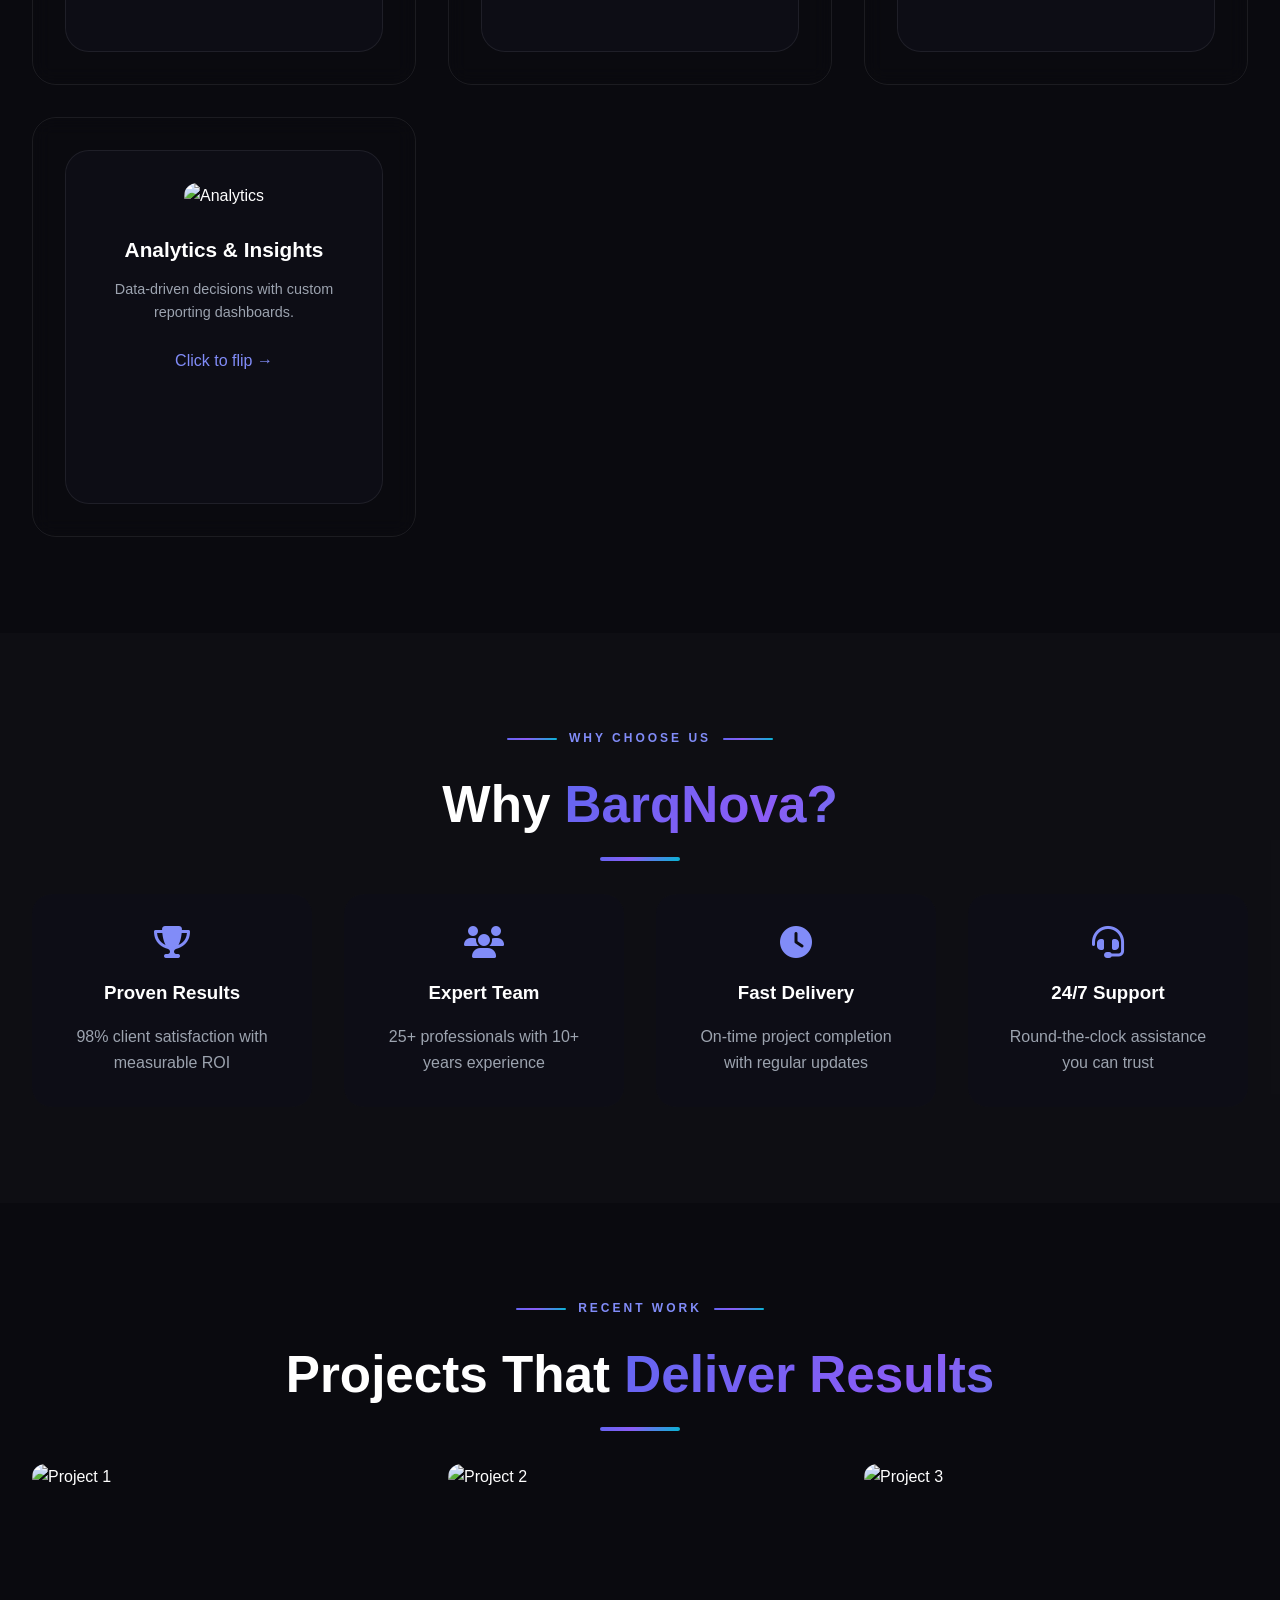
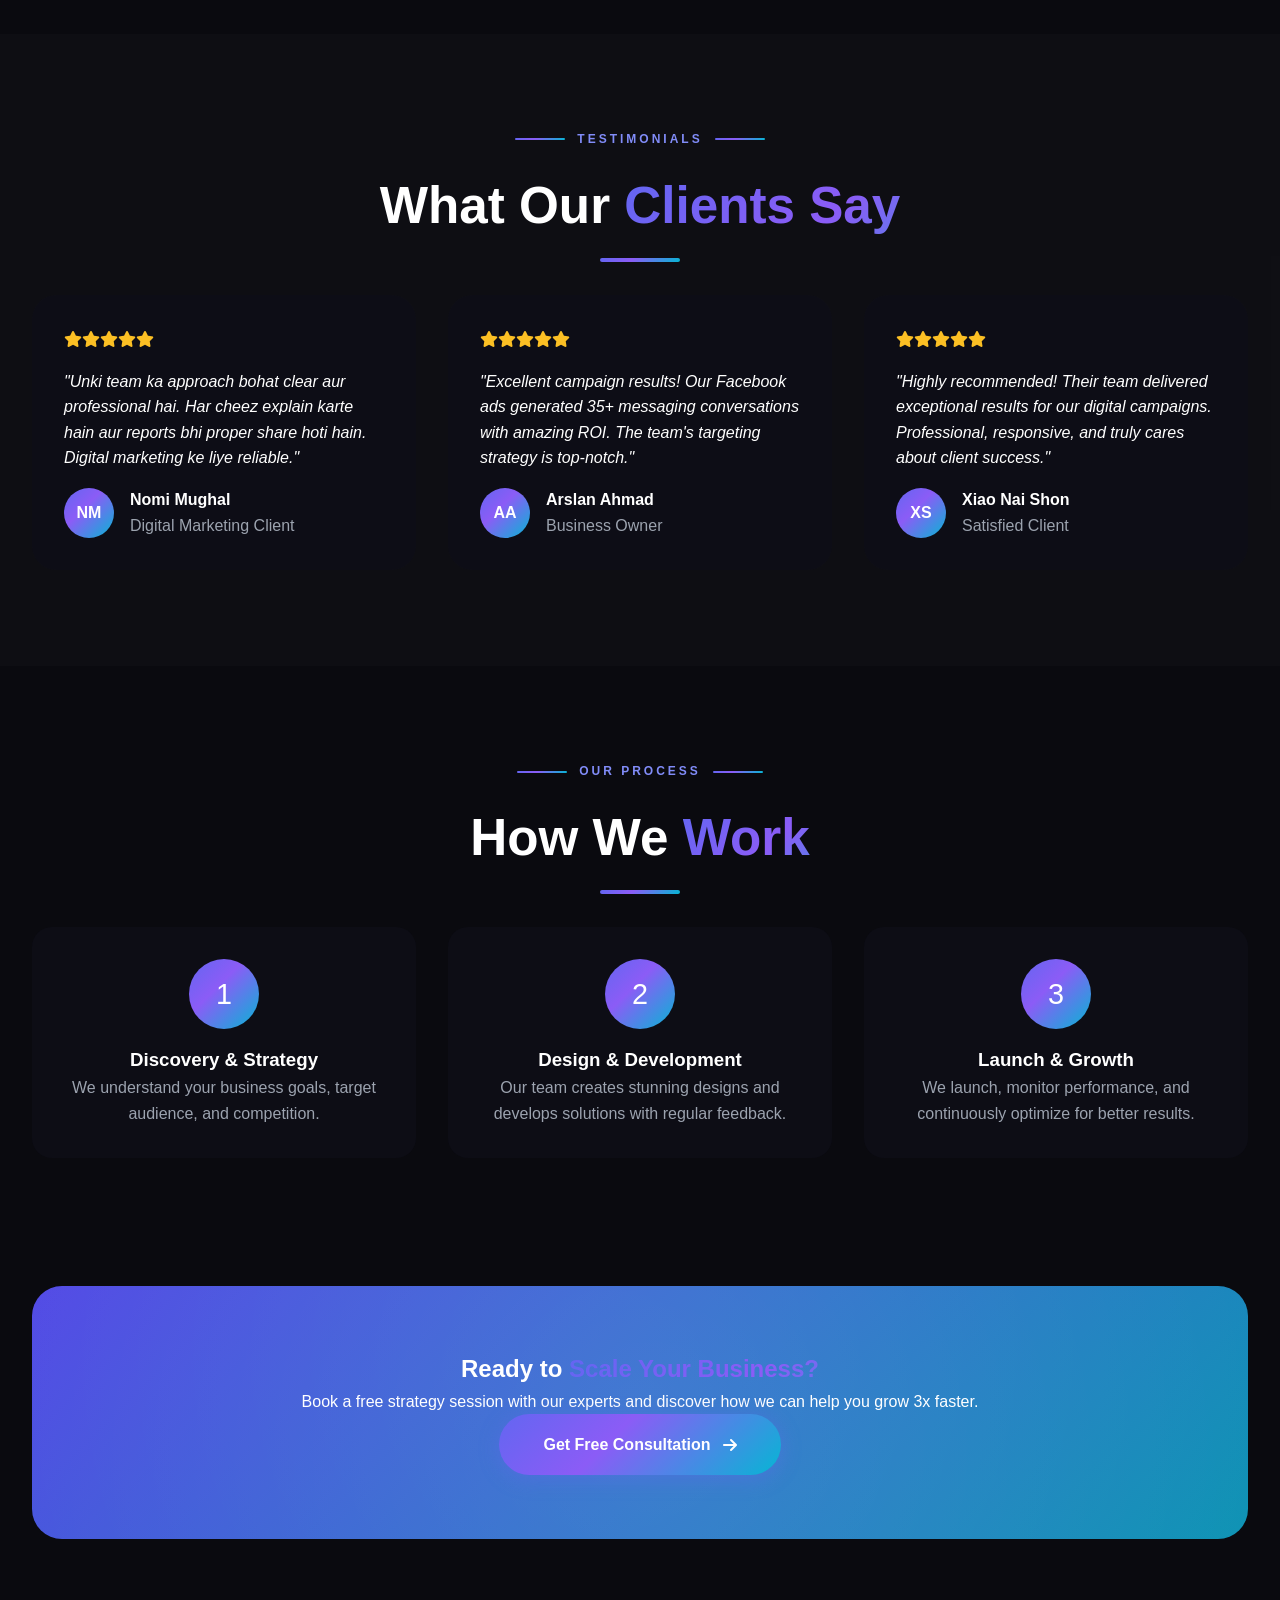
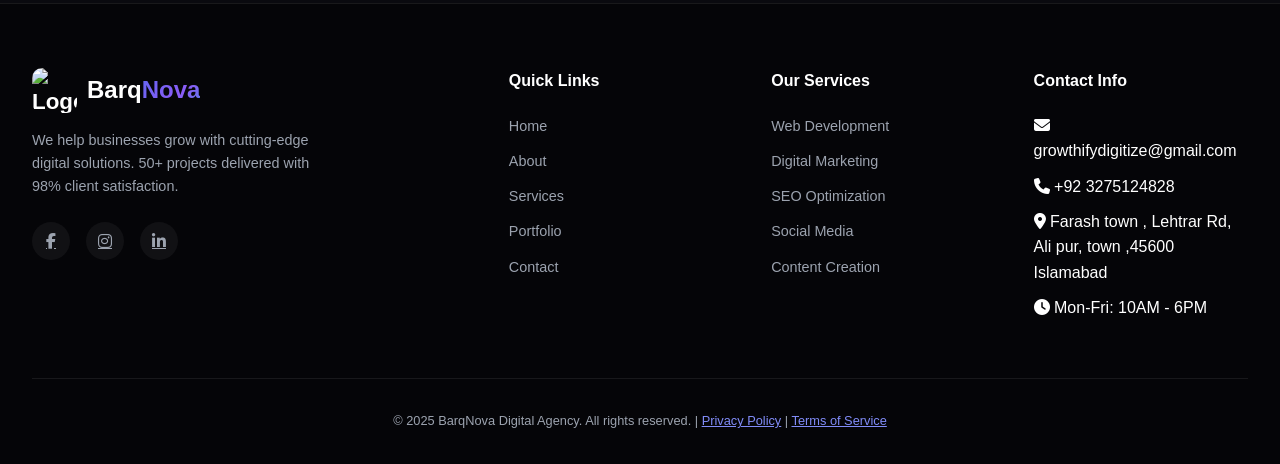
==== commit b071db18: "Update index.html" ====
--- a/index.html
+++ b/index.html
@@ -5,8 +5,8 @@
     <meta name="viewport" content="width=device-width, initial-scale=1.0">
     <title>BarqNova | Premium Digital Growth Agency</title>
     <!-- Favicon -->
-    <link rel="icon" type="image/png" href="./static/logo.jpeg">
-    <link rel="shortcut icon" href="./static/logo.jpeg">
+    <link rel="icon" type="image/png" href="../static/logo.jpeg">
+    <link rel="shortcut icon" href="../static/logo.jpeg">
     <link rel="preconnect" href="https://fonts.googleapis.com">
     <link rel="preconnect" href="https://fonts.gstatic.com" crossorigin>
     <link href="https://fonts.googleapis.com/css2?family=Inter:opsz,wght@14..32,300;14..32,400;14..32,500;14..32,600;14..32,700;14..32,800;14..32,900&display=swap" rel="stylesheet">
--- a/style.css
+++ b/style.css
@@ -0,0 +1,879 @@
+/* ============================================
+   BARQNOVA - MASTER STYLESHEET
+   ============================================ */
+
+:root {
+    --primary: #6366f1;
+    --primary-dark: #4f46e5;
+    --primary-light: #818cf8;
+    --secondary: #06b6d4;
+    --secondary-dark: #0891b2;
+    --accent: #f59e0b;
+    --accent-dark: #d97706;
+    --neon: #00ff88;
+    --neon-pink: #ff2d75;
+    --neon-blue: #00d4ff;
+    --dark: #0a0a0f;
+    --darker: #050508;
+    --gray: #6b7280;
+    --light-gray: #9ca3af;
+    --white: #ffffff;
+    --success: #10b981;
+    --error: #ef4444;
+    --gradient-primary: linear-gradient(135deg, #6366f1 0%, #8b5cf6 40%, #06b6d4 100%);
+    --gradient-secondary: linear-gradient(135deg, #f59e0b 0%, #ef4444 100%);
+    --gradient-neon: linear-gradient(135deg, #00ff88 0%, #00d4ff 100%);
+    --glass: rgba(15, 15, 25, 0.7);
+    --glass-light: rgba(255, 255, 255, 0.05);
+    --glass-border: rgba(255, 255, 255, 0.08);
+    --shadow-sm: 0 4px 20px rgba(0, 0, 0, 0.3);
+    --shadow-md: 0 8px 30px rgba(0, 0, 0, 0.4);
+    --shadow-lg: 0 25px 50px -12px rgba(0, 0, 0, 0.5);
+    --shadow-glow: 0 0 30px rgba(99, 102, 241, 0.4);
+    --shadow-glow-neon: 0 0 20px rgba(0, 255, 136, 0.3);
+    --transition-fast: 0.2s cubic-bezier(0.4, 0, 0.2, 1);
+    --transition-base: 0.3s cubic-bezier(0.4, 0, 0.2, 1);
+    --transition-slow: 0.6s cubic-bezier(0.4, 0, 0.2, 1);
+}
+
+* { margin: 0; padding: 0; box-sizing: border-box; }
+
+html { scroll-behavior: smooth; scroll-padding-top: 80px; }
+
+body {
+    font-family: 'Inter', sans-serif;
+    background: var(--dark);
+    color: var(--white);
+    line-height: 1.6;
+    overflow-x: hidden;
+}
+
+/* Custom Cursor */
+.cursor {
+    width: 20px;
+    height: 20px;
+    background: var(--primary);
+    border-radius: 50%;
+    position: fixed;
+    pointer-events: none;
+    z-index: 9999;
+    mix-blend-mode: difference;
+    transition: transform 0.2s ease;
+}
+
+.cursor-follower {
+    width: 40px;
+    height: 40px;
+    border: 2px solid var(--primary-light);
+    border-radius: 50%;
+    position: fixed;
+    pointer-events: none;
+    z-index: 9998;
+    transition: transform 0.3s ease;
+}
+
+/* Scrollbar */
+::-webkit-scrollbar { width: 8px; }
+::-webkit-scrollbar-track { background: var(--darker); }
+::-webkit-scrollbar-thumb { background: var(--primary); border-radius: 10px; }
+::-webkit-scrollbar-thumb:hover { background: var(--primary-light); }
+
+.container {
+    max-width: 1280px;
+    margin: 0 auto;
+    padding: 0 2rem;
+    position: relative;
+    z-index: 2;
+}
+
+section { padding: 6rem 0; position: relative; overflow: hidden; }
+
+/* Particles Canvas */
+#particles-canvas {
+    position: fixed;
+    top: 0;
+    left: 0;
+    width: 100%;
+    height: 100%;
+    z-index: 0;
+    pointer-events: none;
+}
+
+/* Typography */
+.gradient-text {
+    background: var(--gradient-primary);
+    -webkit-background-clip: text;
+    background-clip: text;
+    color: transparent;
+    background-size: 200% auto;
+    animation: gradientShift 3s ease infinite;
+}
+
+.neon-text {
+    color: var(--neon);
+    text-shadow: 0 0 10px var(--neon), 0 0 20px var(--neon);
+    animation: neonPulse 1.5s ease-in-out infinite;
+}
+
+.section-title {
+    font-size: clamp(2rem, 4vw, 3.5rem);
+    margin-bottom: 1rem;
+    text-align: center;
+    position: relative;
+}
+
+.section-title::after {
+    content: '';
+    position: absolute;
+    bottom: -15px;
+    left: 50%;
+    transform: translateX(-50%);
+    width: 80px;
+    height: 4px;
+    background: var(--gradient-primary);
+    border-radius: 4px;
+}
+
+.section-badge {
+    display: flex;
+    align-items: center;
+    justify-content: center;
+    gap: 0.75rem;
+    margin-bottom: 1rem;
+}
+
+.badge-line {
+    width: 50px;
+    height: 2px;
+    background: var(--gradient-primary);
+    border-radius: 2px;
+}
+
+.badge-text {
+    font-size: 0.75rem;
+    text-transform: uppercase;
+    letter-spacing: 3px;
+    color: var(--primary-light);
+    font-weight: 600;
+}
+
+/* Buttons */
+.btn {
+    display: inline-flex;
+    align-items: center;
+    justify-content: center;
+    gap: 0.75rem;
+    padding: 0.9rem 2rem;
+    border-radius: 50px;
+    font-weight: 600;
+    font-size: 0.9rem;
+    cursor: pointer;
+    transition: all 0.3s cubic-bezier(0.4, 0, 0.2, 1);
+    text-decoration: none;
+    border: none;
+    position: relative;
+    overflow: hidden;
+    z-index: 1;
+}
+
+.btn::before {
+    content: '';
+    position: absolute;
+    top: 50%;
+    left: 50%;
+    width: 0;
+    height: 0;
+    background: rgba(255, 255, 255, 0.2);
+    border-radius: 50%;
+    transform: translate(-50%, -50%);
+    transition: width 0.6s, height 0.6s;
+    z-index: -1;
+}
+
+.btn:hover::before {
+    width: 300px;
+    height: 300px;
+}
+
+.btn-primary {
+    background: var(--gradient-primary);
+    color: white;
+    box-shadow: 0 4px 20px rgba(99, 102, 241, 0.4);
+}
+
+.btn-primary:hover {
+    transform: translateY(-3px);
+    box-shadow: 0 8px 30px rgba(99, 102, 241, 0.6);
+}
+
+.btn-outline {
+    background: transparent;
+    border: 2px solid rgba(255, 255, 255, 0.2);
+    color: white;
+}
+
+.btn-outline:hover {
+    border-color: var(--primary);
+    background: rgba(99, 102, 241, 0.1);
+    transform: translateY(-3px);
+}
+
+.btn-large { padding: 1.1rem 2.8rem; font-size: 1rem; }
+.btn-full { width: 100%; justify-content: center; }
+
+/* Header */
+.header {
+    position: fixed;
+    top: 0;
+    left: 0;
+    right: 0;
+    z-index: 1000;
+    padding: 1.2rem 0;
+    transition: all 0.3s ease;
+    background: transparent;
+}
+
+.header.scrolled {
+    background: rgba(10, 10, 15, 0.95);
+    backdrop-filter: blur(20px);
+    border-bottom: 1px solid rgba(255, 255, 255, 0.05);
+    padding: 0.8rem 0;
+}
+
+.header-container {
+    display: flex;
+    justify-content: space-between;
+    align-items: center;
+    max-width: 1280px;
+    margin: 0 auto;
+    padding: 0 2rem;
+}
+
+/* Larger Logo */
+.logo {
+    display: flex;
+    align-items: center;
+    gap: 12px;
+    text-decoration: none;
+}
+
+.logo-img {
+    width: 50px;
+    height: 50px;
+    object-fit: contain;
+    border-radius: 12px;
+    transition: transform 0.3s ease;
+}
+
+.logo-img:hover {
+    transform: scale(1.05);
+}
+
+.logo-text {
+    font-size: 1.8rem;
+    font-weight: 800;
+    color: white;
+    letter-spacing: -0.5px;
+}
+
+.logo-text span {
+    background: var(--gradient-primary);
+    -webkit-background-clip: text;
+    background-clip: text;
+    color: transparent;
+}
+
+.nav-list {
+    display: flex;
+    gap: 2.5rem;
+    list-style: none;
+}
+
+.nav-link {
+    color: var(--light-gray);
+    text-decoration: none;
+    font-weight: 500;
+    position: relative;
+    padding: 0.5rem 0;
+    transition: color 0.3s ease;
+}
+
+.nav-link::after {
+    content: '';
+    position: absolute;
+    bottom: 0;
+    left: 0;
+    width: 0;
+    height: 2px;
+    background: var(--gradient-primary);
+    transition: width 0.3s ease;
+}
+
+.nav-link:hover::after,
+.nav-link.active::after { width: 100%; }
+
+.nav-link:hover,
+.nav-link.active { color: white; }
+
+.mobile-toggle {
+    display: none;
+    flex-direction: column;
+    gap: 6px;
+    background: none;
+    border: none;
+    cursor: pointer;
+    z-index: 1001;
+}
+
+.mobile-toggle span {
+    width: 28px;
+    height: 2px;
+    background: white;
+    transition: all 0.3s ease;
+}
+
+.mobile-toggle.active span:nth-child(1) { transform: rotate(45deg) translate(6px, 6px); }
+.mobile-toggle.active span:nth-child(2) { opacity: 0; }
+.mobile-toggle.active span:nth-child(3) { transform: rotate(-45deg) translate(6px, -6px); }
+
+/* Hero Section */
+.hero {
+    min-height: 100vh;
+    display: flex;
+    align-items: center;
+    position: relative;
+    overflow: hidden;
+}
+
+.hero-bg {
+    position: absolute;
+    inset: 0;
+    z-index: 0;
+}
+
+.hero-orb {
+    position: absolute;
+    border-radius: 50%;
+    filter: blur(100px);
+    opacity: 0.4;
+    animation: floatOrb 8s ease-in-out infinite;
+}
+
+.orb-1 { width: 400px; height: 400px; background: var(--primary); top: -100px; right: -100px; }
+.orb-2 { width: 350px; height: 350px; background: var(--secondary); bottom: -80px; left: -80px; animation-delay: -2s; }
+.orb-3 { width: 250px; height: 250px; background: var(--accent); top: 40%; left: 30%; animation-delay: -4s; opacity: 0.2; }
+
+.hero-container {
+    display: grid;
+    grid-template-columns: 1fr 1fr;
+    gap: 4rem;
+    align-items: center;
+    position: relative;
+    z-index: 2;
+}
+
+.hero-badge {
+    display: inline-flex;
+    align-items: center;
+    gap: 0.75rem;
+    background: rgba(99, 102, 241, 0.15);
+    backdrop-filter: blur(10px);
+    padding: 0.6rem 1.2rem;
+    border-radius: 50px;
+    margin-bottom: 1.5rem;
+    border: 1px solid rgba(99, 102, 241, 0.3);
+}
+
+.badge-dot {
+    width: 8px;
+    height: 8px;
+    background: var(--neon);
+    border-radius: 50%;
+    animation: pulse 2s infinite;
+}
+
+.hero-title {
+    font-size: clamp(2.5rem, 6vw, 4.5rem);
+    margin-bottom: 1.5rem;
+    line-height: 1.2;
+}
+
+.hero-desc {
+    font-size: 1.1rem;
+    color: var(--light-gray);
+    margin-bottom: 2rem;
+    max-width: 500px;
+}
+
+.hero-buttons {
+    display: flex;
+    gap: 1rem;
+    margin-bottom: 3rem;
+    flex-wrap: wrap;
+}
+
+.hero-stats {
+    display: flex;
+    gap: 2.5rem;
+}
+
+.stat-number {
+    font-size: 2rem;
+    font-weight: 800;
+    background: var(--gradient-primary);
+    -webkit-background-clip: text;
+    background-clip: text;
+    color: transparent;
+}
+
+.stat-label {
+    font-size: 0.8rem;
+    color: var(--light-gray);
+}
+
+.hero-image {
+    position: relative;
+    perspective: 1000px;
+}
+
+.image-3d {
+    width: 100%;
+    border-radius: 30px;
+    transform: rotateY(10deg) rotateX(5deg);
+    transition: transform 0.5s ease;
+    box-shadow: var(--shadow-lg);
+}
+
+.image-3d:hover { transform: rotateY(0deg) rotateX(0deg); }
+
+.floating-card {
+    position: absolute;
+    background: var(--glass);
+    backdrop-filter: blur(10px);
+    border-radius: 16px;
+    padding: 0.8rem 1.2rem;
+    display: flex;
+    align-items: center;
+    gap: 0.5rem;
+    font-weight: 600;
+    border: 1px solid var(--glass-border);
+    animation: float 4s ease-in-out infinite;
+    white-space: nowrap;
+}
+
+.floating-1 { top: 20%; right: -20px; animation-delay: 0s; }
+.floating-2 { bottom: 15%; left: -20px; animation-delay: 1s; }
+.floating-3 { top: 60%; right: -10px; animation-delay: 2s; }
+
+/* Services Card */
+.services-grid {
+    display: grid;
+    grid-template-columns: repeat(auto-fit, minmax(300px, 1fr));
+    gap: 2rem;
+    margin-top: 3rem;
+}
+
+.service-card {
+    background: var(--glass);
+    backdrop-filter: blur(10px);
+    border: 1px solid var(--glass-border);
+    border-radius: 24px;
+    padding: 2rem;
+    transition: all 0.4s cubic-bezier(0.4, 0, 0.2, 1);
+    cursor: pointer;
+    position: relative;
+    overflow: hidden;
+}
+
+.service-card::before {
+    content: '';
+    position: absolute;
+    top: 0;
+    left: -100%;
+    width: 100%;
+    height: 100%;
+    background: linear-gradient(90deg, transparent, rgba(255, 255, 255, 0.05), transparent);
+    transition: left 0.5s ease;
+}
+
+.service-card:hover::before { left: 100%; }
+
+.service-card:hover {
+    transform: translateY(-8px);
+    border-color: var(--primary);
+    box-shadow: var(--shadow-glow);
+}
+
+.service-icon {
+    width: 65px;
+    height: 65px;
+    background: var(--gradient-primary);
+    border-radius: 18px;
+    display: flex;
+    align-items: center;
+    justify-content: center;
+    font-size: 1.8rem;
+    margin-bottom: 1.5rem;
+    transition: all 0.3s ease;
+}
+
+.service-card:hover .service-icon {
+    transform: scale(1.1) rotate(5deg);
+}
+
+.service-card h3 { font-size: 1.3rem; margin-bottom: 0.75rem; }
+.service-card p { color: var(--light-gray); margin-bottom: 1.5rem; line-height: 1.6; }
+
+/* Portfolio Card */
+.portfolio-grid {
+    display: grid;
+    grid-template-columns: repeat(auto-fit, minmax(350px, 1fr));
+    gap: 2rem;
+    margin: 3rem 0;
+}
+
+.portfolio-card {
+    background: var(--glass);
+    border-radius: 24px;
+    overflow: hidden;
+    border: 1px solid var(--glass-border);
+    transition: all 0.4s cubic-bezier(0.4, 0, 0.2, 1);
+}
+
+.portfolio-card:hover {
+    transform: translateY(-8px);
+    border-color: var(--primary);
+    box-shadow: var(--shadow-glow);
+}
+
+.portfolio-card img {
+    width: 100%;
+    height: 250px;
+    object-fit: cover;
+    transition: transform 0.5s ease;
+}
+
+.portfolio-card:hover img { transform: scale(1.05); }
+
+.portfolio-info { padding: 1.5rem; }
+
+.portfolio-tag {
+    display: inline-block;
+    padding: 0.2rem 0.8rem;
+    background: rgba(99, 102, 241, 0.2);
+    border-radius: 50px;
+    font-size: 0.7rem;
+    color: var(--primary-light);
+    margin-bottom: 0.5rem;
+}
+
+/* CTA Section */
+.cta-section {
+    background: linear-gradient(135deg, var(--primary-dark), var(--secondary-dark));
+    border-radius: 30px;
+    padding: 4rem;
+    text-align: center;
+    margin: 2rem 0;
+    position: relative;
+    overflow: hidden;
+}
+
+.cta-section::before {
+    content: '';
+    position: absolute;
+    top: -50%;
+    left: -50%;
+    width: 200%;
+    height: 200%;
+    background: radial-gradient(circle, rgba(255, 255, 255, 0.1) 0%, transparent 70%);
+    animation: rotate 20s linear infinite;
+}
+
+.cta-section h2, .cta-section p, .cta-section .btn {
+    position: relative;
+    z-index: 1;
+}
+
+/* Footer */
+.footer {
+    background: var(--darker);
+    padding: 4rem 0 2rem;
+    border-top: 1px solid var(--glass-border);
+    margin-top: 4rem;
+}
+
+.footer-grid {
+    display: grid;
+    grid-template-columns: 2fr 1fr 1fr 1fr;
+    gap: 3rem;
+    margin-bottom: 3rem;
+}
+
+.footer-logo {
+    display: flex;
+    align-items: center;
+    gap: 10px;
+    font-size: 1.4rem;
+    font-weight: 800;
+    text-decoration: none;
+    color: white;
+    margin-bottom: 1rem;
+}
+
+.footer-logo-img {
+    width: 40px;
+    height: 40px;
+    object-fit: contain;
+    border-radius: 10px;
+}
+
+.footer-desc {
+    color: var(--light-gray);
+    margin-bottom: 1.5rem;
+    max-width: 280px;
+    font-size: 0.9rem;
+}
+
+.footer-social {
+    display: flex;
+    gap: 1rem;
+}
+
+.footer-social a {
+    width: 38px;
+    height: 38px;
+    background: rgba(255, 255, 255, 0.05);
+    border-radius: 50%;
+    display: flex;
+    align-items: center;
+    justify-content: center;
+    color: var(--light-gray);
+    transition: all 0.3s ease;
+}
+
+.footer-social a:hover {
+    background: var(--primary);
+    color: white;
+    transform: translateY(-3px);
+}
+
+.footer-links h4 {
+    font-size: 1rem;
+    margin-bottom: 1.2rem;
+}
+
+.footer-links ul { list-style: none; }
+.footer-links li { margin-bottom: 0.6rem; }
+.footer-links a {
+    color: var(--light-gray);
+    text-decoration: none;
+    transition: all 0.2s ease;
+    font-size: 0.9rem;
+}
+
+.footer-links a:hover {
+    color: white;
+    padding-left: 5px;
+}
+
+.footer-bottom {
+    text-align: center;
+    padding-top: 2rem;
+    border-top: 1px solid var(--glass-border);
+    color: var(--light-gray);
+    font-size: 0.8rem;
+}
+
+/* Back to Top */
+.back-to-top {
+    position: fixed;
+    bottom: 2rem;
+    right: 2rem;
+    width: 48px;
+    height: 48px;
+    background: var(--gradient-primary);
+    border-radius: 50%;
+    display: flex;
+    align-items: center;
+    justify-content: center;
+    color: white;
+    cursor: pointer;
+    opacity: 0;
+    visibility: hidden;
+    transition: all 0.3s ease;
+    border: none;
+    z-index: 99;
+    box-shadow: var(--shadow-glow);
+}
+
+.back-to-top.visible {
+    opacity: 1;
+    visibility: visible;
+}
+
+.back-to-top:hover {
+    transform: translateY(-3px);
+    box-shadow: 0 0 25px rgba(99, 102, 241, 0.6);
+}
+
+/* WhatsApp Button */
+#whatsappBtn {
+    position: fixed;
+    bottom: 20px;
+    right: 20px;
+    width: 60px;
+    height: 60px;
+    background: #25D366;
+    border-radius: 50%;
+    display: flex;
+    align-items: center;
+    justify-content: center;
+    z-index: 1000;
+    box-shadow: 0 4px 15px rgba(37, 211, 102, 0.4);
+    transition: all 0.3s ease;
+    animation: whatsappPulse 2s infinite;
+}
+
+#whatsappBtn i {
+    font-size: 2rem;
+    color: white;
+}
+
+#whatsappBtn:hover {
+    transform: scale(1.1);
+}
+
+@keyframes whatsappPulse {
+    0% { box-shadow: 0 0 0 0 rgba(37, 211, 102, 0.7); }
+    70% { box-shadow: 0 0 0 15px rgba(37, 211, 102, 0); }
+    100% { box-shadow: 0 0 0 0 rgba(37, 211, 102, 0); }
+}
+
+/* AI Chat Bot */
+#aiChatbot {
+    position: fixed;
+    bottom: 100px;
+    right: 20px;
+    z-index: 1000;
+    animation: slideInRight 0.5s ease;
+}
+
+@keyframes slideInRight {
+    from { opacity: 0; transform: translateX(100px); }
+    to { opacity: 1; transform: translateX(0); }
+}
+
+#chatToggle {
+    width: 60px;
+    height: 60px;
+    background: var(--gradient-primary);
+    border-radius: 50%;
+    display: flex;
+    align-items: center;
+    justify-content: center;
+    cursor: pointer;
+    box-shadow: var(--shadow-glow);
+    transition: all 0.3s ease;
+}
+
+#chatToggle:hover {
+    transform: scale(1.05);
+}
+
+#chatToggle i {
+    font-size: 1.8rem;
+    color: white;
+}
+
+#chatWindow {
+    display: none;
+    position: absolute;
+    bottom: 70px;
+    right: 0;
+    width: 320px;
+    background: var(--glass);
+    backdrop-filter: blur(20px);
+    border-radius: 20px;
+    border: 1px solid var(--glass-border);
+    overflow: hidden;
+    box-shadow: var(--shadow-lg);
+}
+
+/* Animations */
+@keyframes gradientShift {
+    0% { background-position: 0% 50%; }
+    50% { background-position: 100% 50%; }
+    100% { background-position: 0% 50%; }
+}
+
+@keyframes floatOrb {
+    0%,100% { transform: translate(0,0) scale(1); }
+    33% { transform: translate(30px,-30px) scale(1.1); }
+    66% { transform: translate(-20px,20px) scale(0.9); }
+}
+
+@keyframes float {
+    0%,100% { transform: translateY(0); }
+    50% { transform: translateY(-15px); }
+}
+
+@keyframes pulse {
+    0%,100% { opacity: 1; transform: scale(1); }
+    50% { opacity: 0.5; transform: scale(1.2); }
+}
+
+@keyframes rotate {
+    from { transform: rotate(0deg); }
+    to { transform: rotate(360deg); }
+}
+
+@keyframes neonPulse {
+    0%,100% { text-shadow: 0 0 10px var(--neon), 0 0 20px var(--neon); }
+    50% { text-shadow: 0 0 20px var(--neon), 0 0 40px var(--neon); }
+}
+
+.reveal {
+    opacity: 0;
+    transform: translateY(40px);
+    transition: all 0.8s cubic-bezier(0.4, 0, 0.2, 1);
+}
+
+.reveal.active {
+    opacity: 1;
+    transform: translateY(0);
+}
+
+/* Responsive */
+@media (max-width: 1024px) {
+    .hero-container {
+        grid-template-columns: 1fr;
+        text-align: center;
+    }
+    .hero-desc { margin: 0 auto 2rem; }
+    .hero-buttons, .hero-stats { justify-content: center; }
+    .footer-grid { grid-template-columns: repeat(2, 1fr); }
+}
+
+@media (max-width: 768px) {
+    .nav {
+        position: fixed;
+        top: 0;
+        right: -100%;
+        width: 70%;
+        max-width: 300px;
+        height: 100vh;
+        background: var(--darker);
+        backdrop-filter: blur(20px);
+        padding: 6rem 2rem;
+        transition: right 0.3s ease;
+        z-index: 1000;
+    }
+    .nav.active { right: 0; }
+    .nav-list { flex-direction: column; gap: 1.5rem; }
+    .mobile-toggle { display: flex; }
+    .footer-grid { grid-template-columns: 1fr; text-align: center; }
+    .footer-desc { margin: 0 auto 1.5rem; }
+    .footer-social { justify-content: center; }
+    .logo-text { font-size: 1.2rem; }
+    .logo-img { width: 35px; height: 35px; }
+}
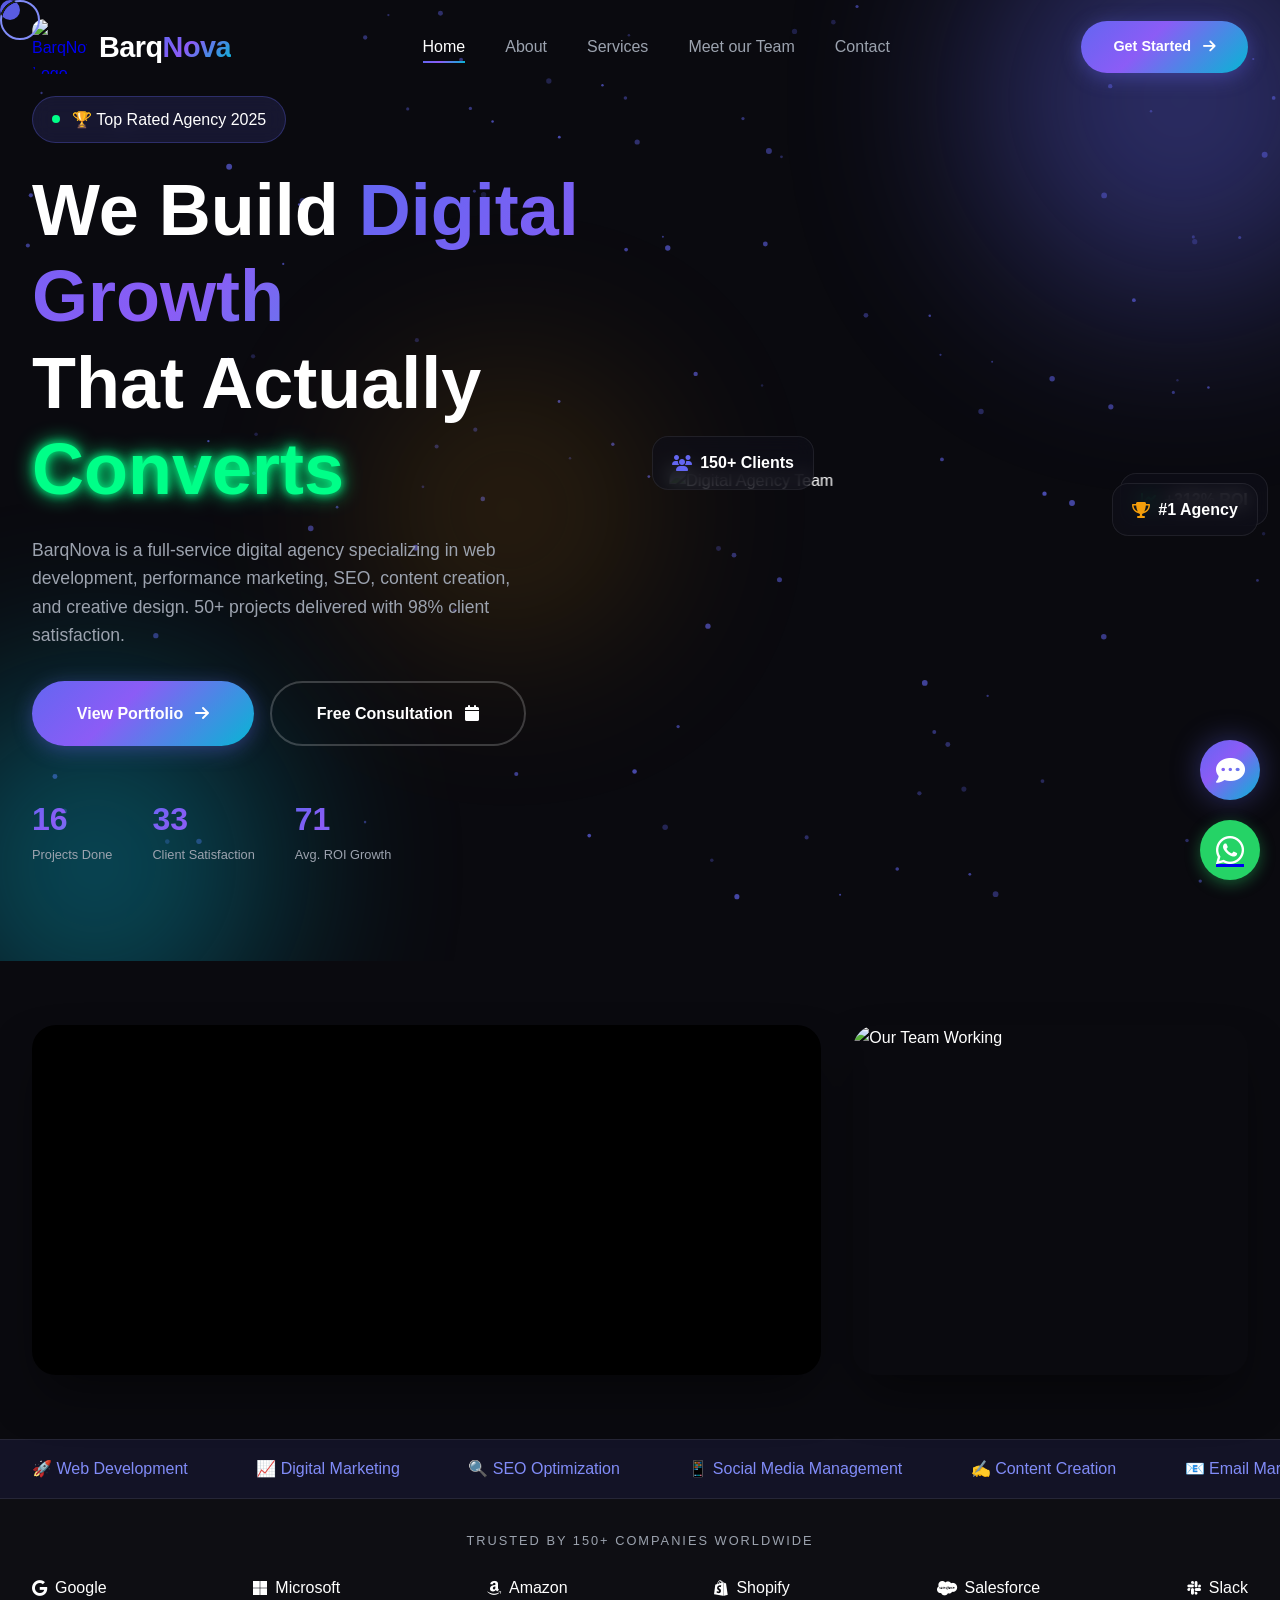
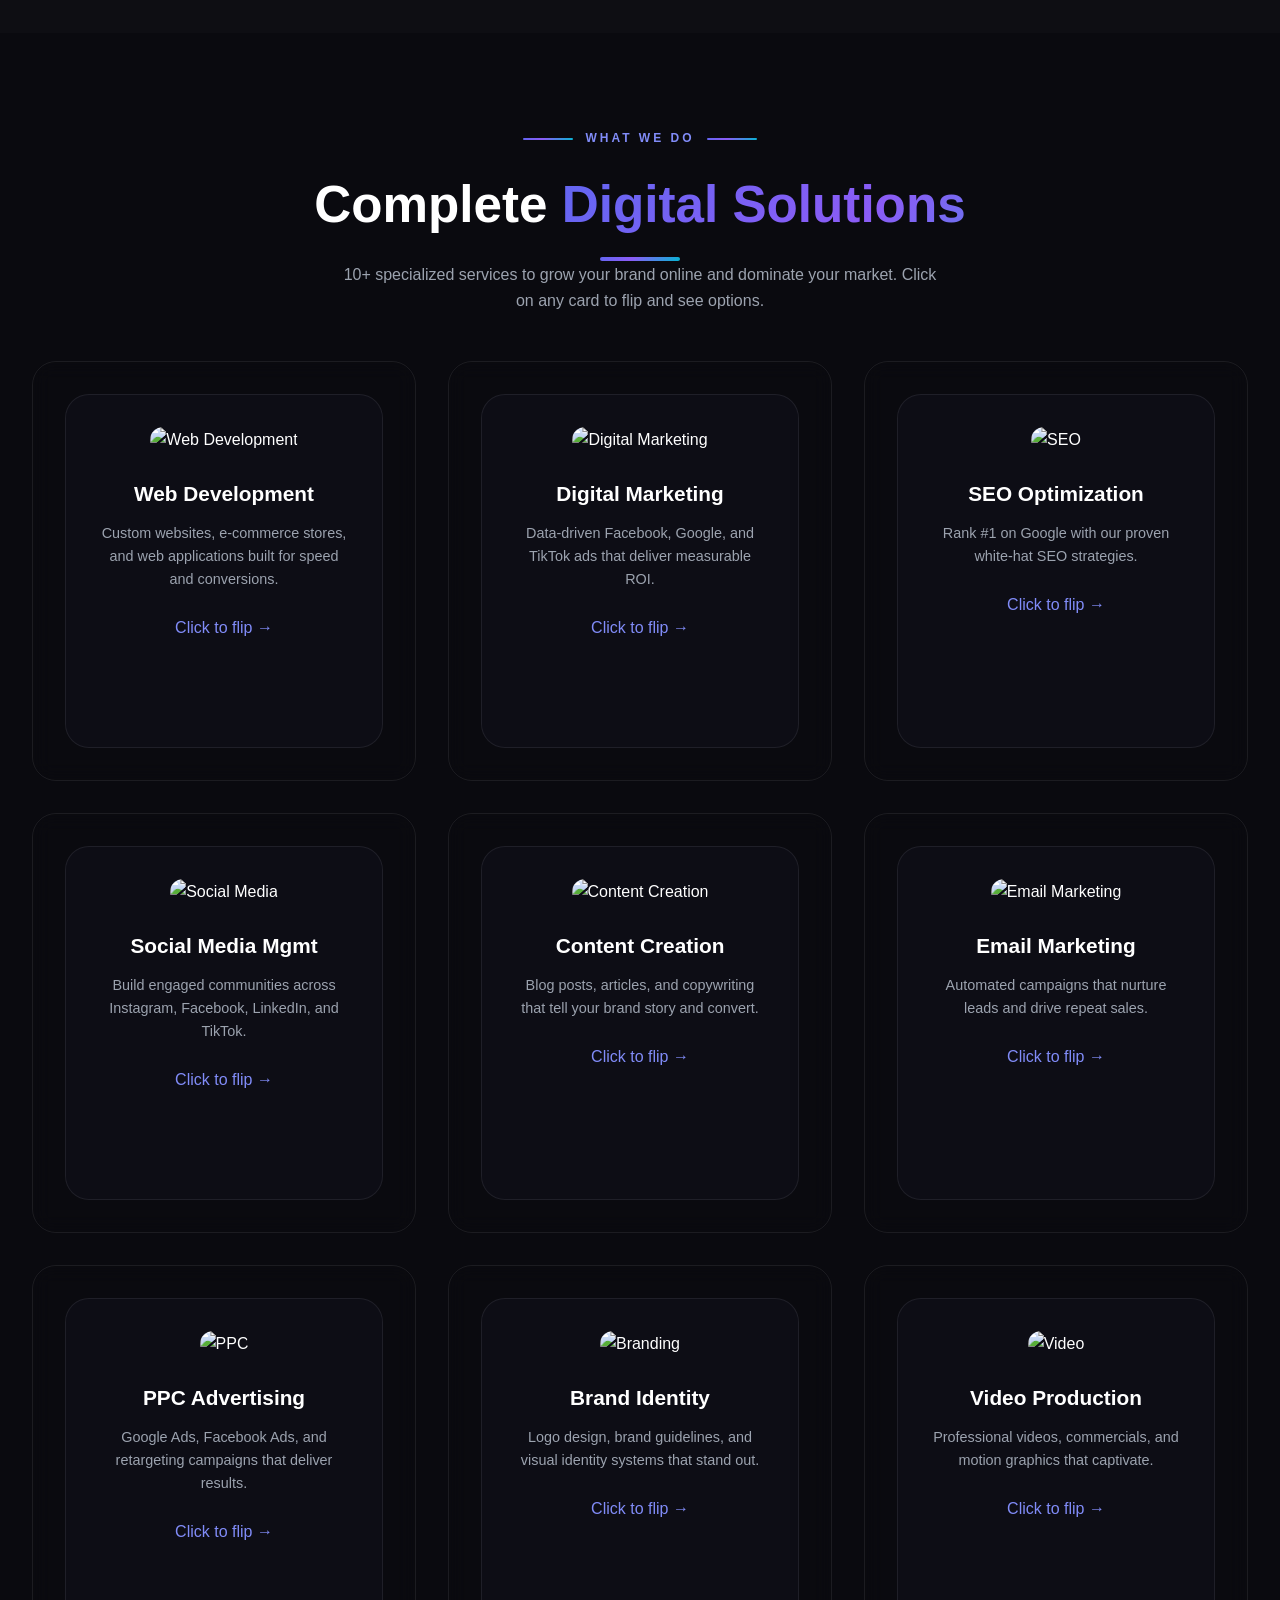
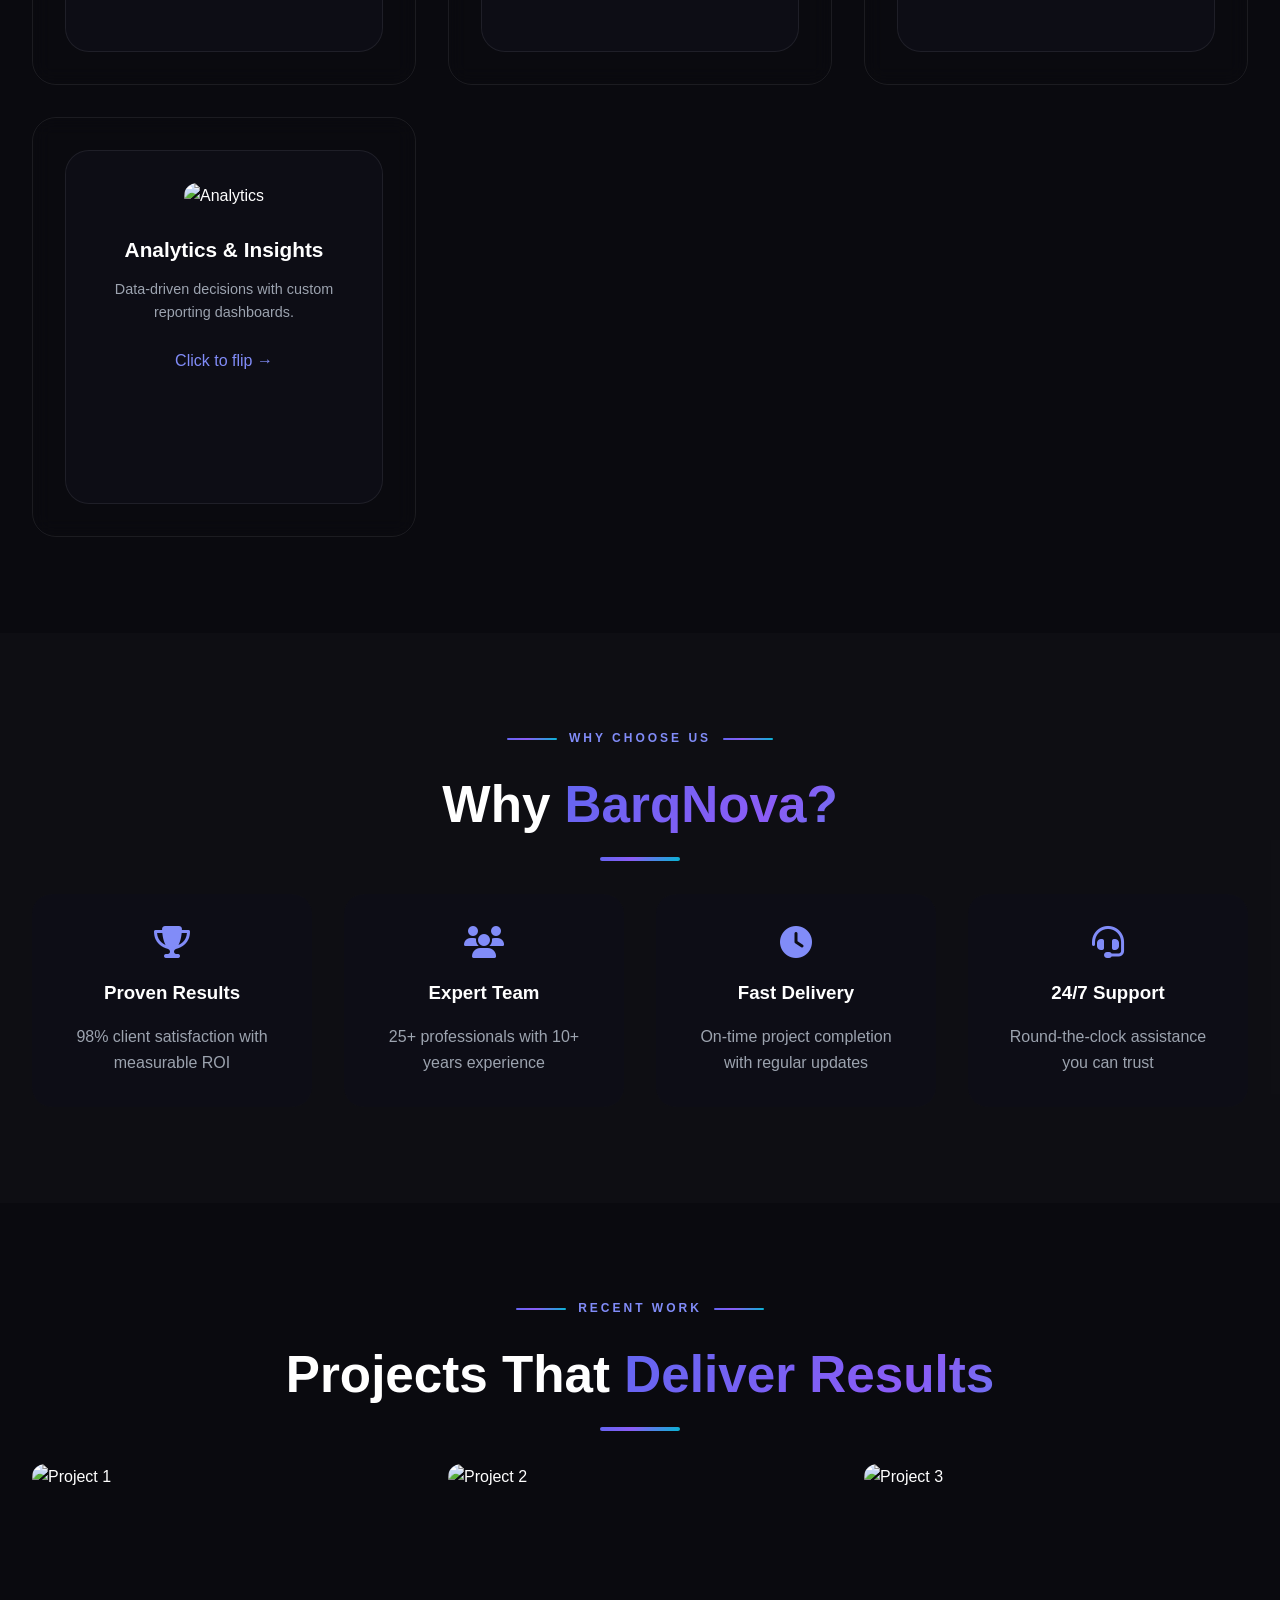
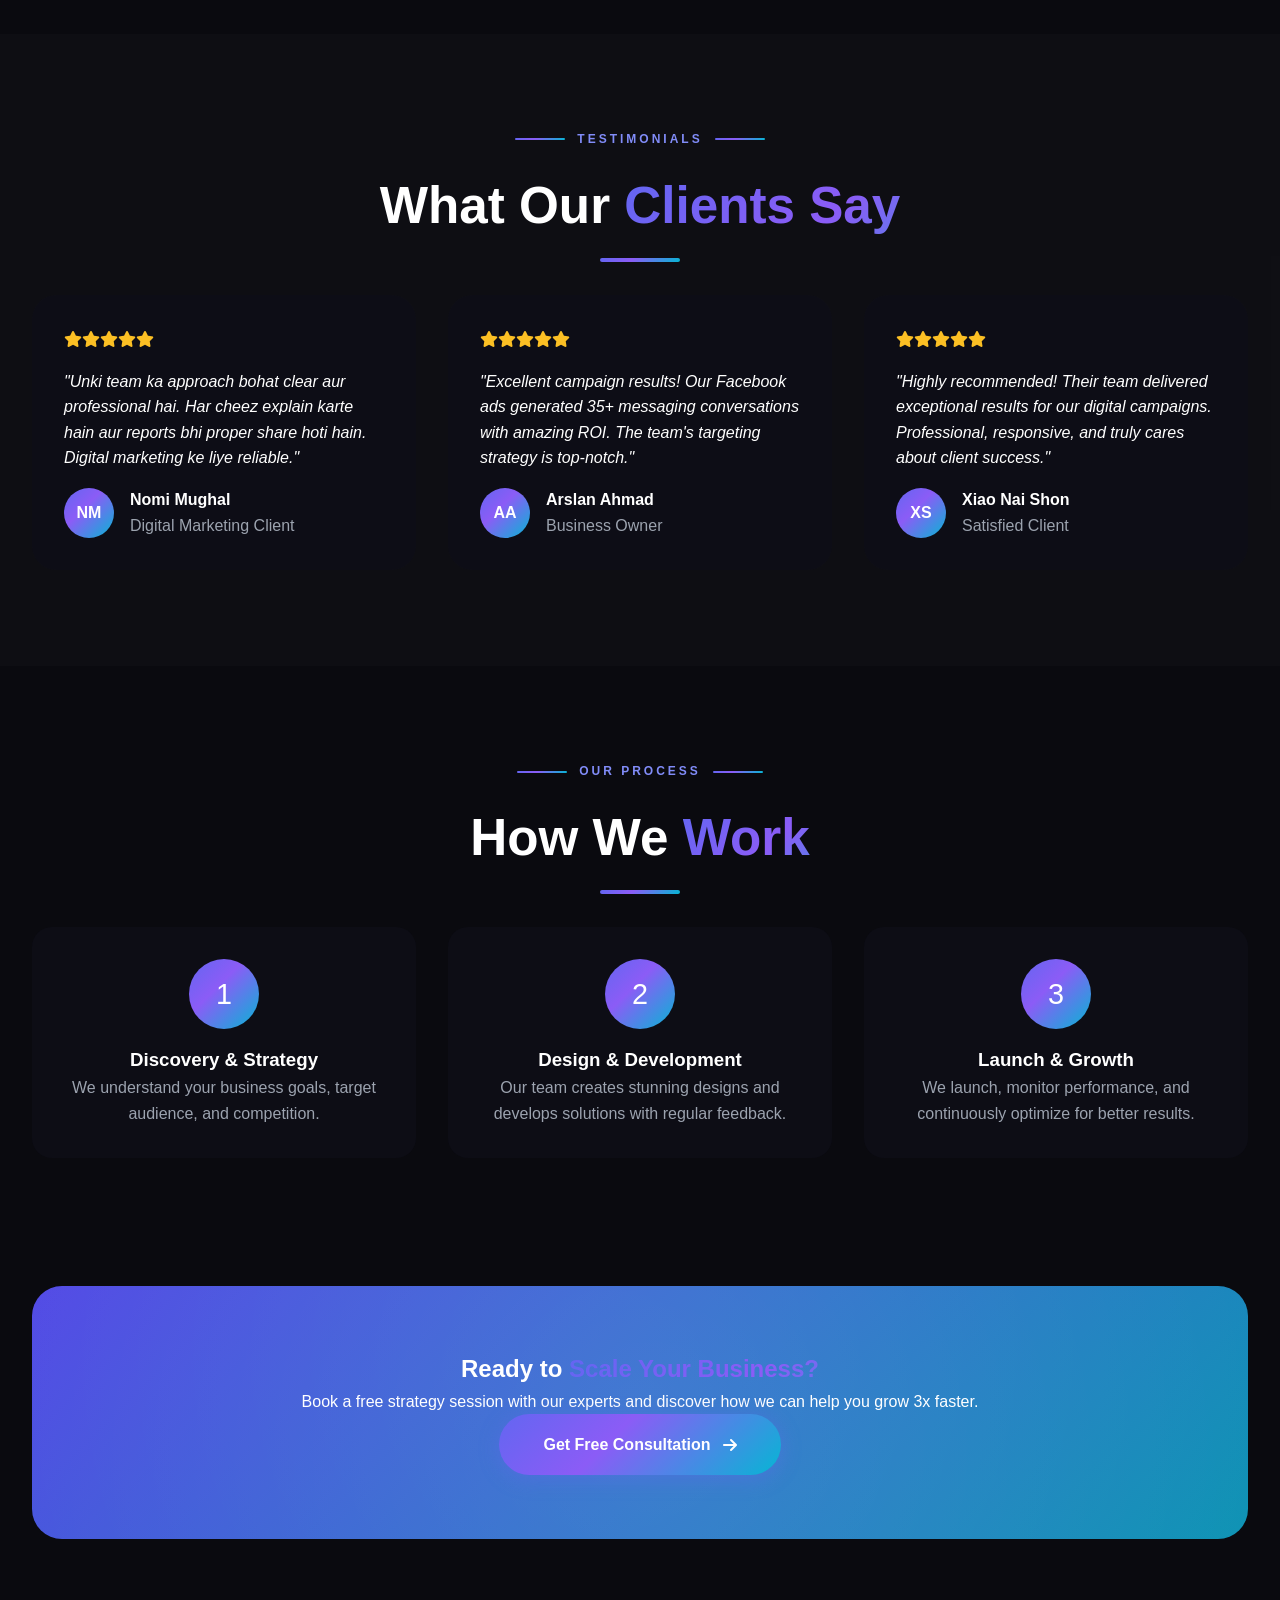
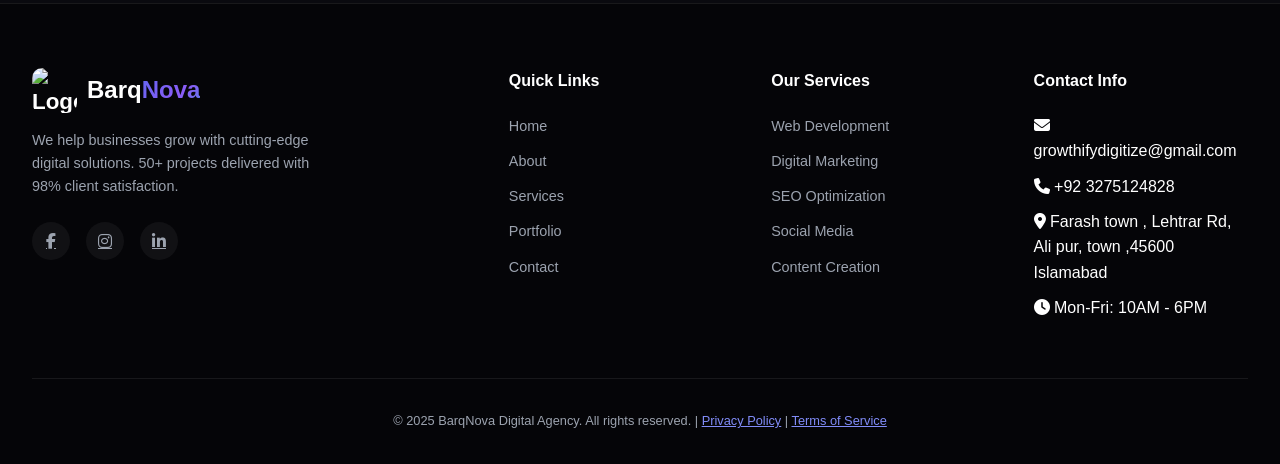
==== commit 9d47fcf3: "Update index.html" ====
--- a/index.html
+++ b/index.html
@@ -5,8 +5,8 @@
     <meta name="viewport" content="width=device-width, initial-scale=1.0">
     <title>BarqNova | Premium Digital Growth Agency</title>
     <!-- Favicon -->
-    <link rel="icon" type="image/png" href="../static/logo.jpeg">
-    <link rel="shortcut icon" href="../static/logo.jpeg">
+    <link rel="icon" type="image/png" href="./static/logo.jpeg">
+    <link rel="shortcut icon" href="./static/logo.jpeg">
     <link rel="preconnect" href="https://fonts.googleapis.com">
     <link rel="preconnect" href="https://fonts.gstatic.com" crossorigin>
     <link href="https://fonts.googleapis.com/css2?family=Inter:opsz,wght@14..32,300;14..32,400;14..32,500;14..32,600;14..32,700;14..32,800;14..32,900&display=swap" rel="stylesheet">
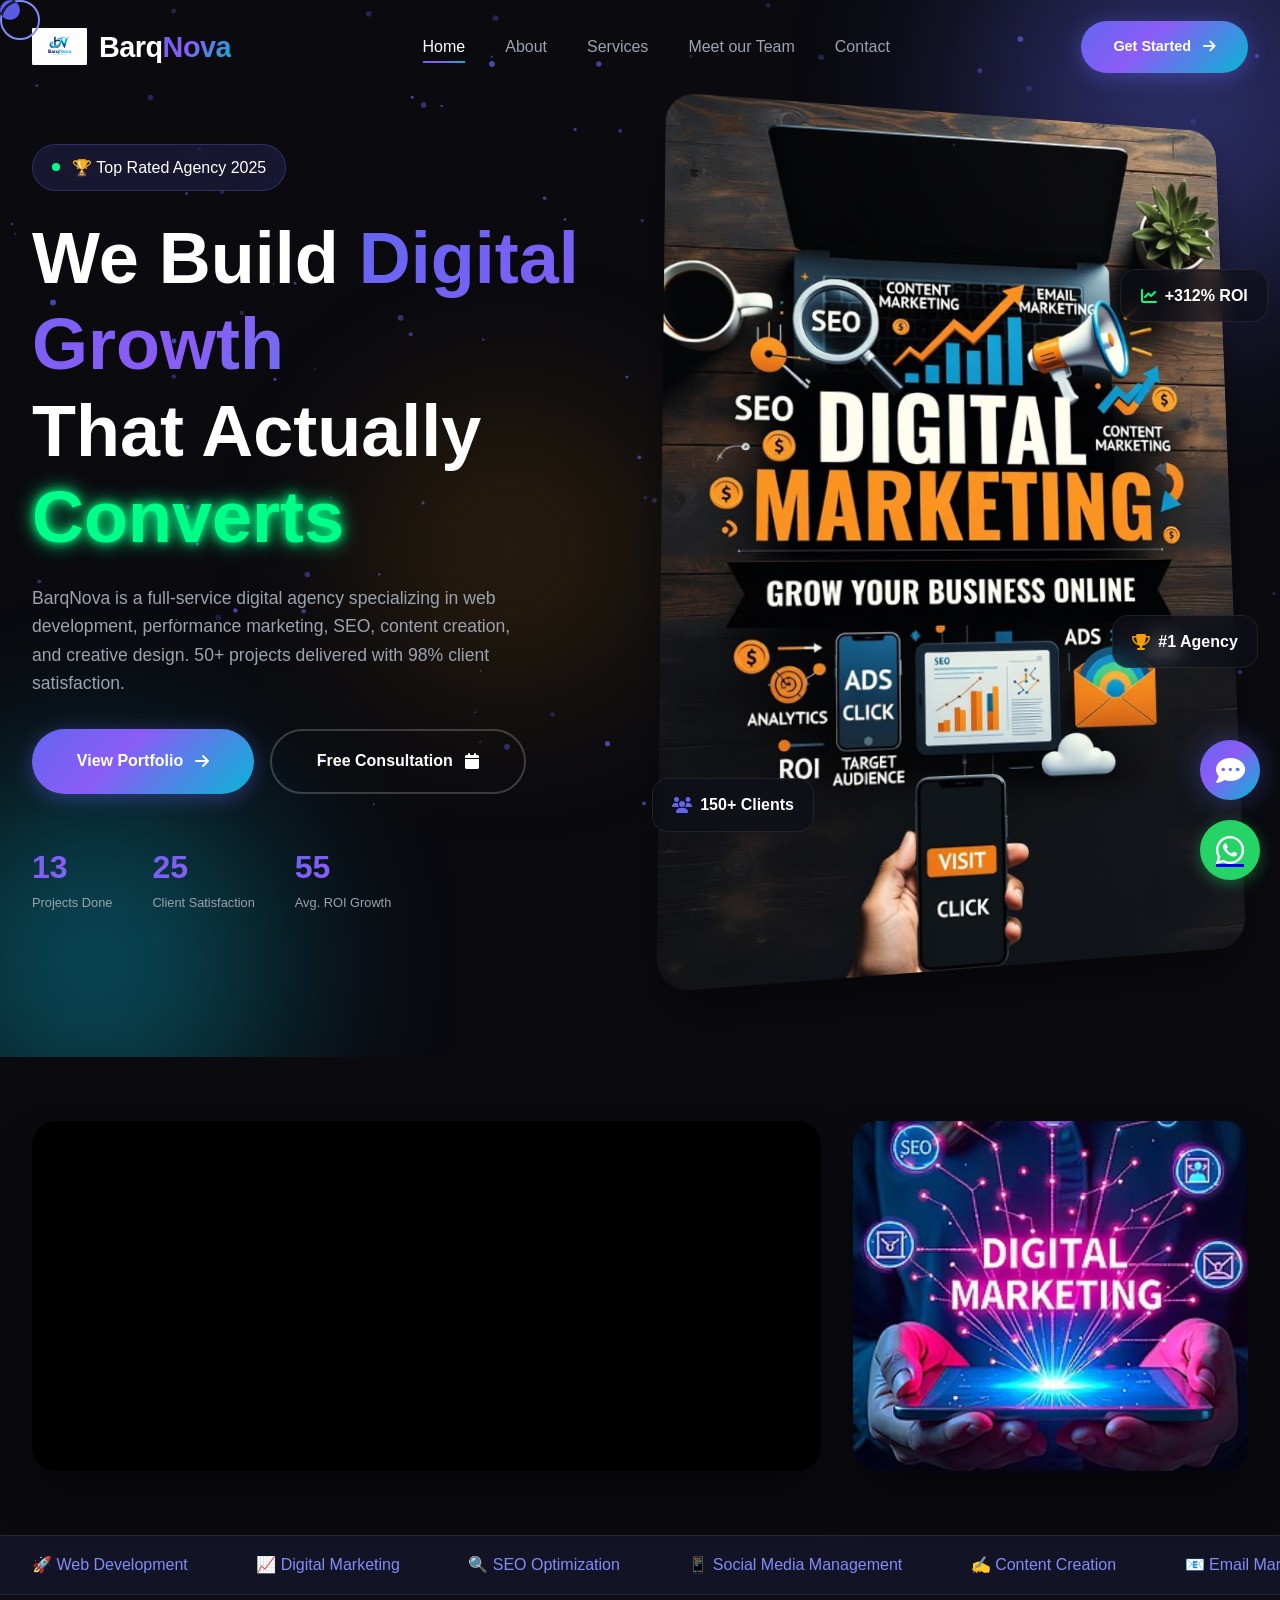
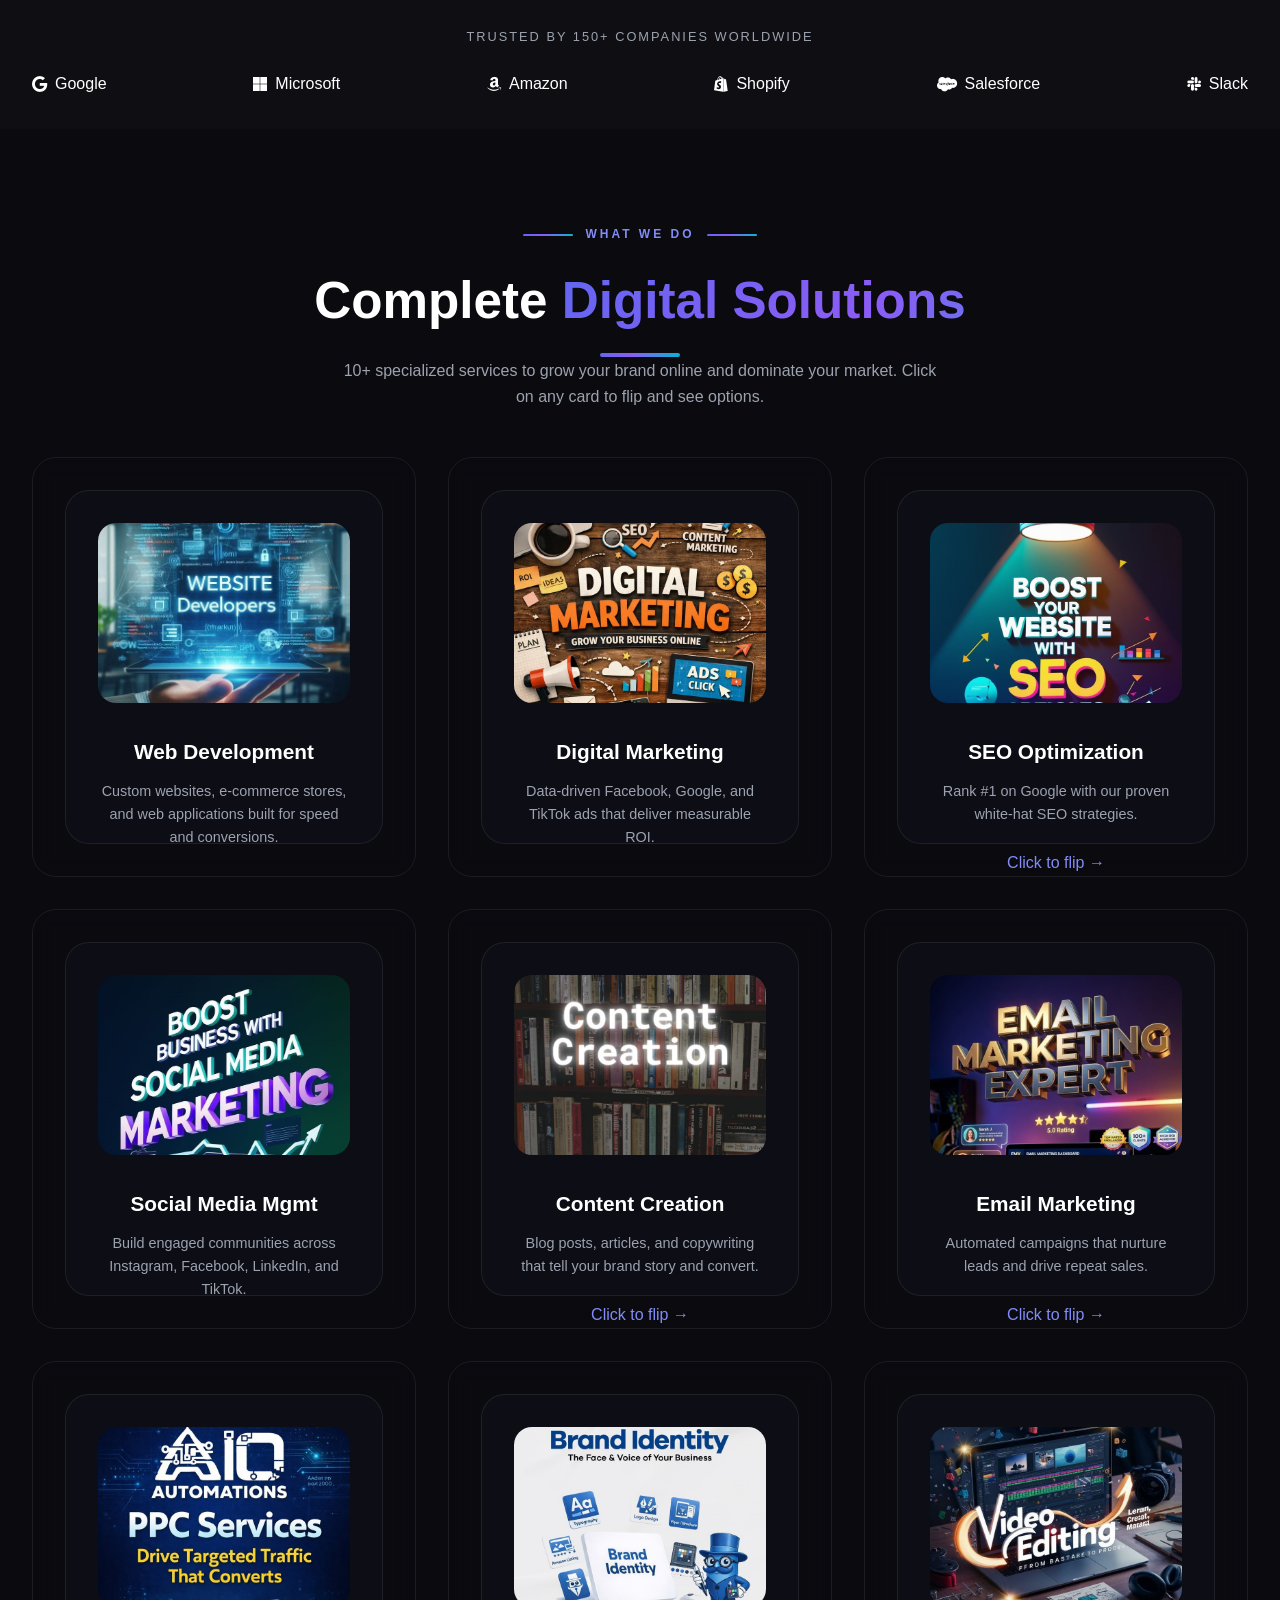
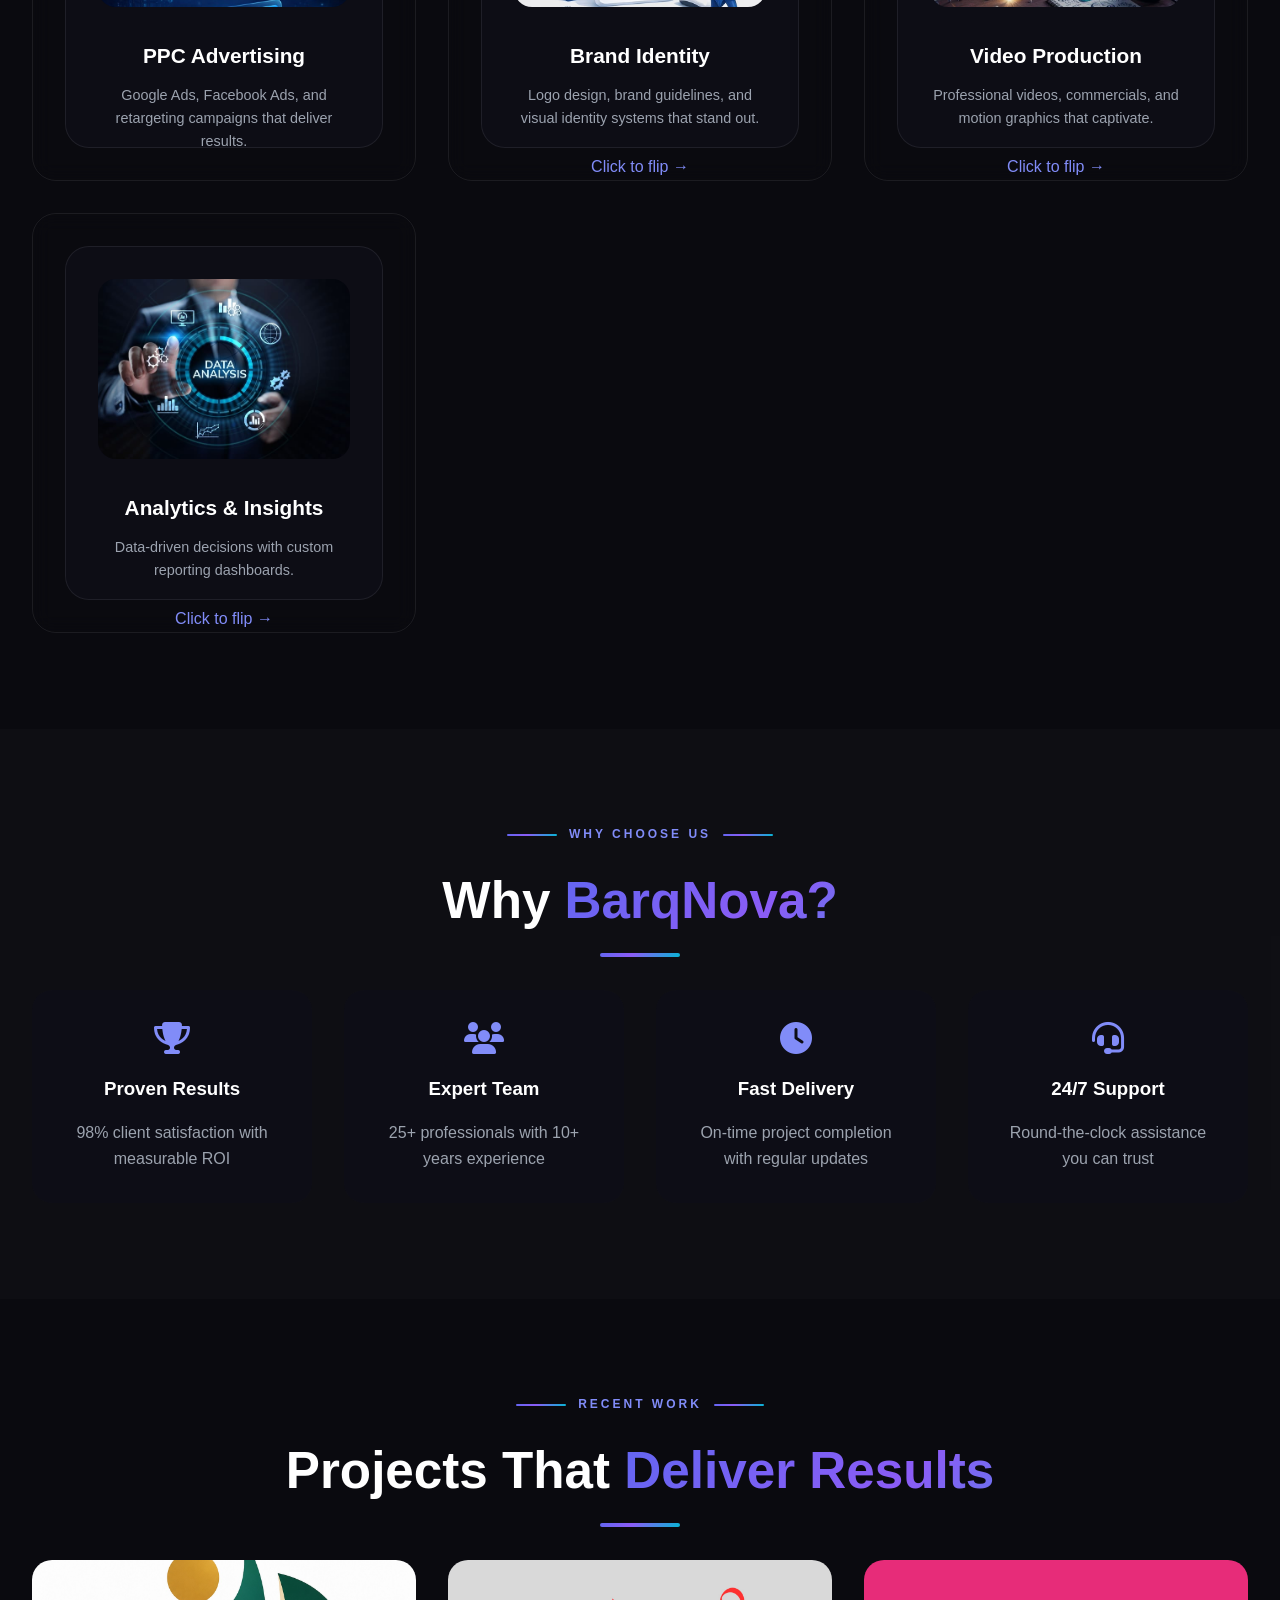
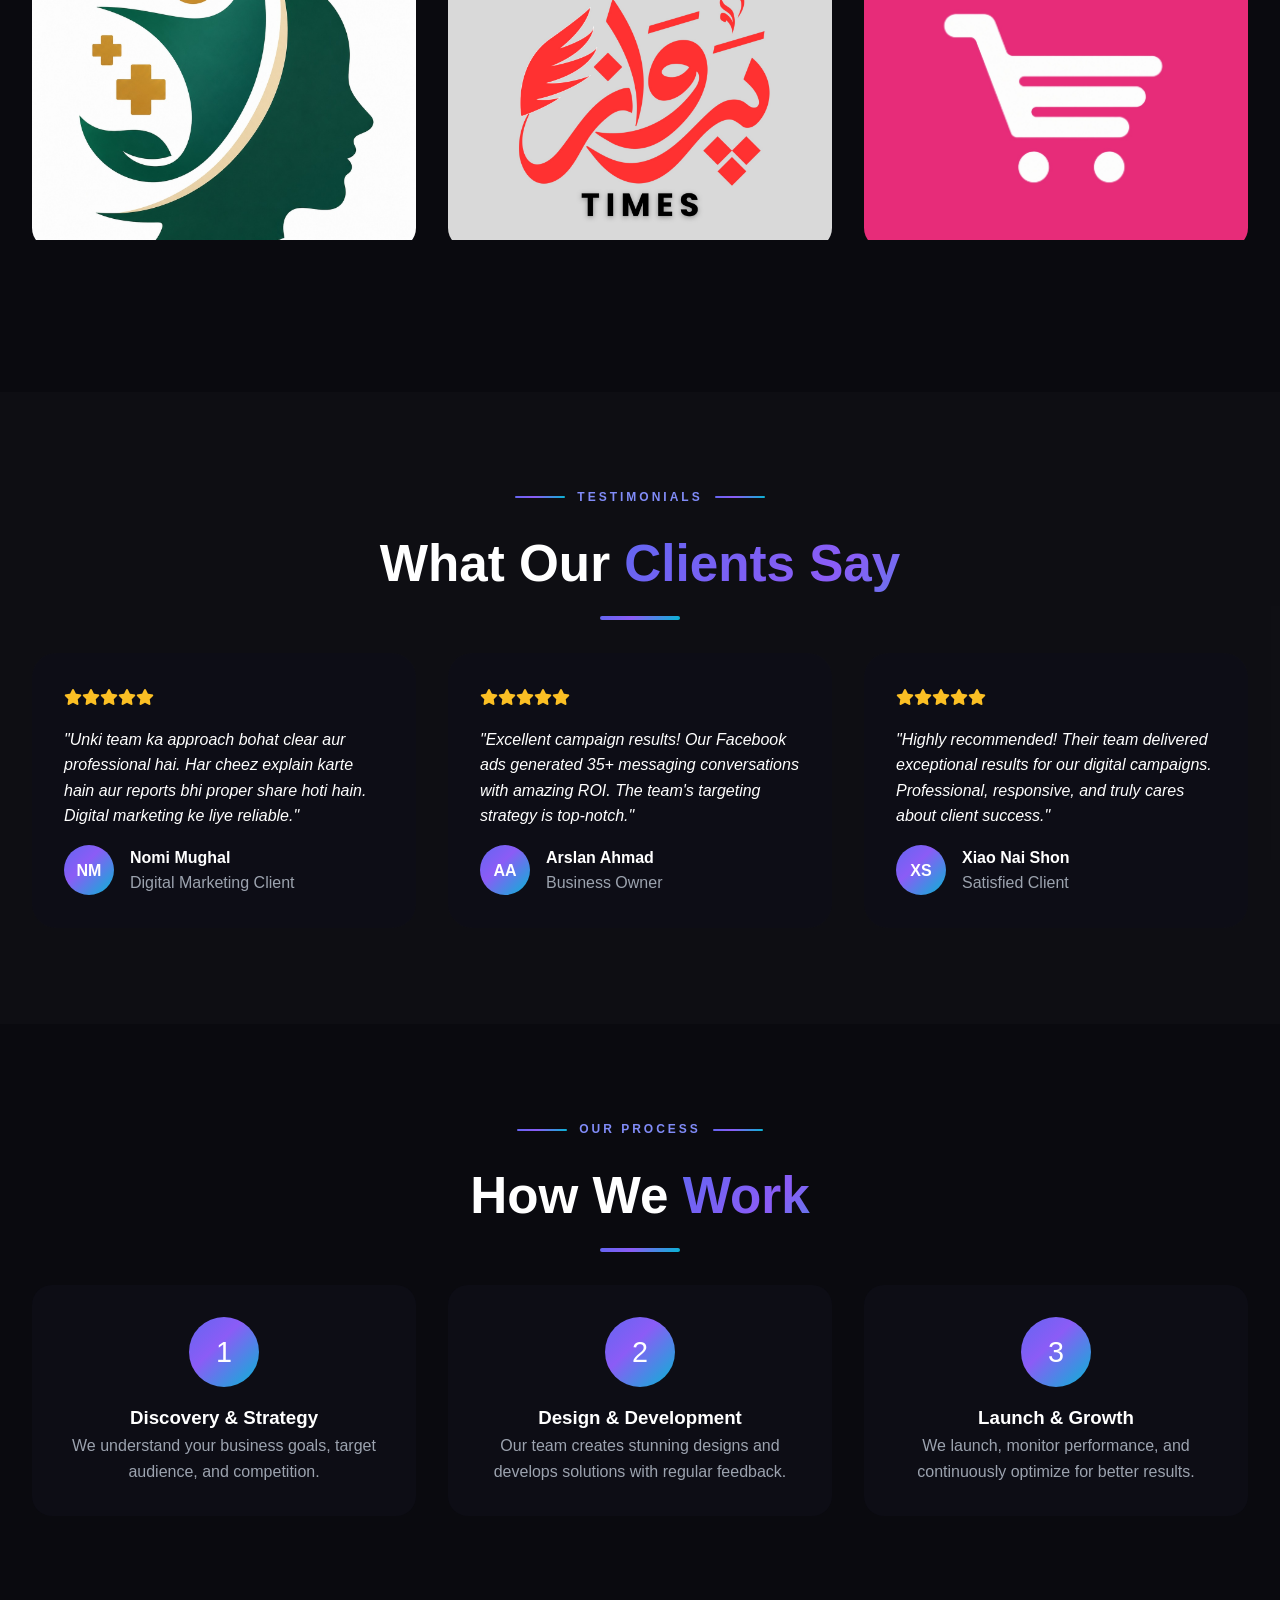
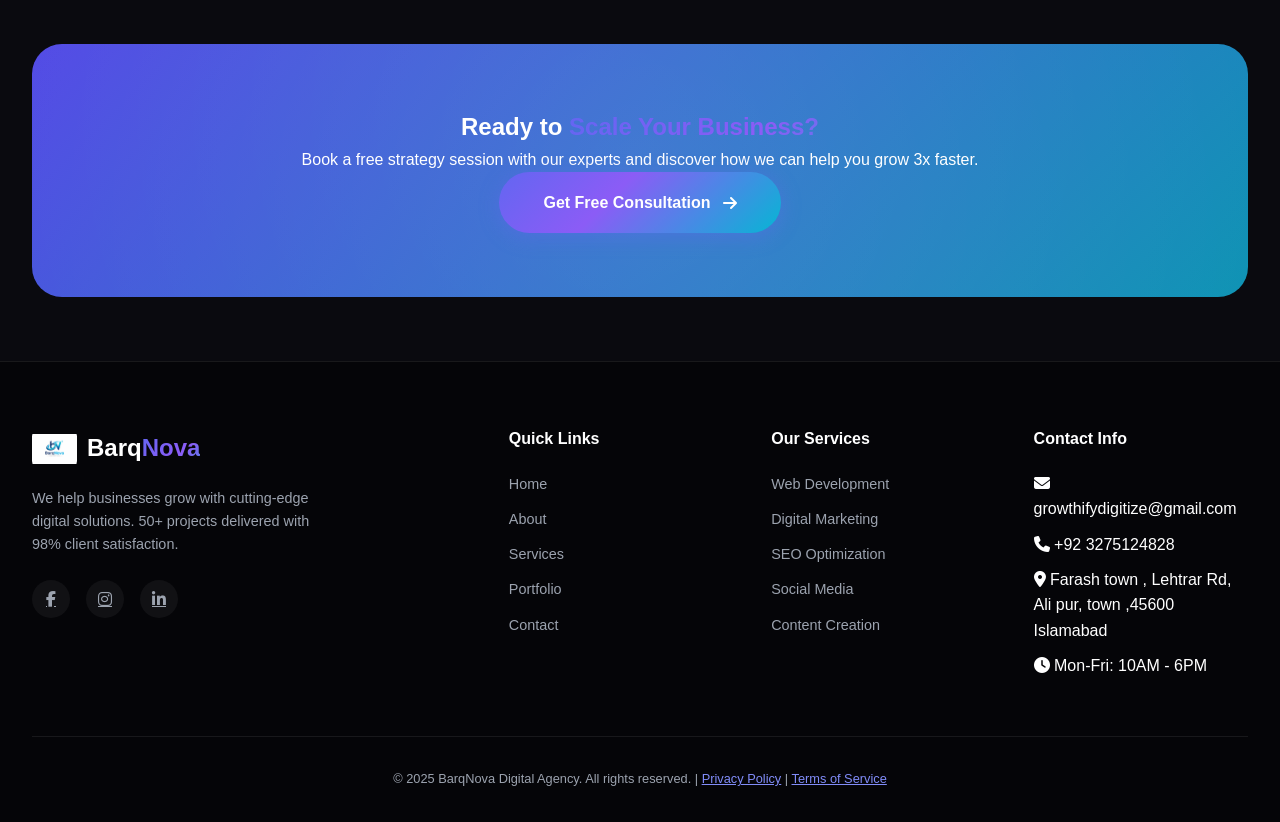
==== commit 209ca9ca: "Update index.html" ====
--- a/index.html
+++ b/index.html
@@ -5,8 +5,8 @@
     <meta name="viewport" content="width=device-width, initial-scale=1.0">
     <title>BarqNova | Premium Digital Growth Agency</title>
     <!-- Favicon -->
-    <link rel="icon" type="image/png" href="./static/logo.jpeg">
-    <link rel="shortcut icon" href="./static/logo.jpeg">
+    <link rel="icon" type="image/png" href="../static/logo.jpeg">
+    <link rel="shortcut icon" href="../static/logo.jpeg">
     <link rel="preconnect" href="https://fonts.googleapis.com">
     <link rel="preconnect" href="https://fonts.gstatic.com" crossorigin>
     <link href="https://fonts.googleapis.com/css2?family=Inter:opsz,wght@14..32,300;14..32,400;14..32,500;14..32,600;14..32,700;14..32,800;14..32,900&display=swap" rel="stylesheet">
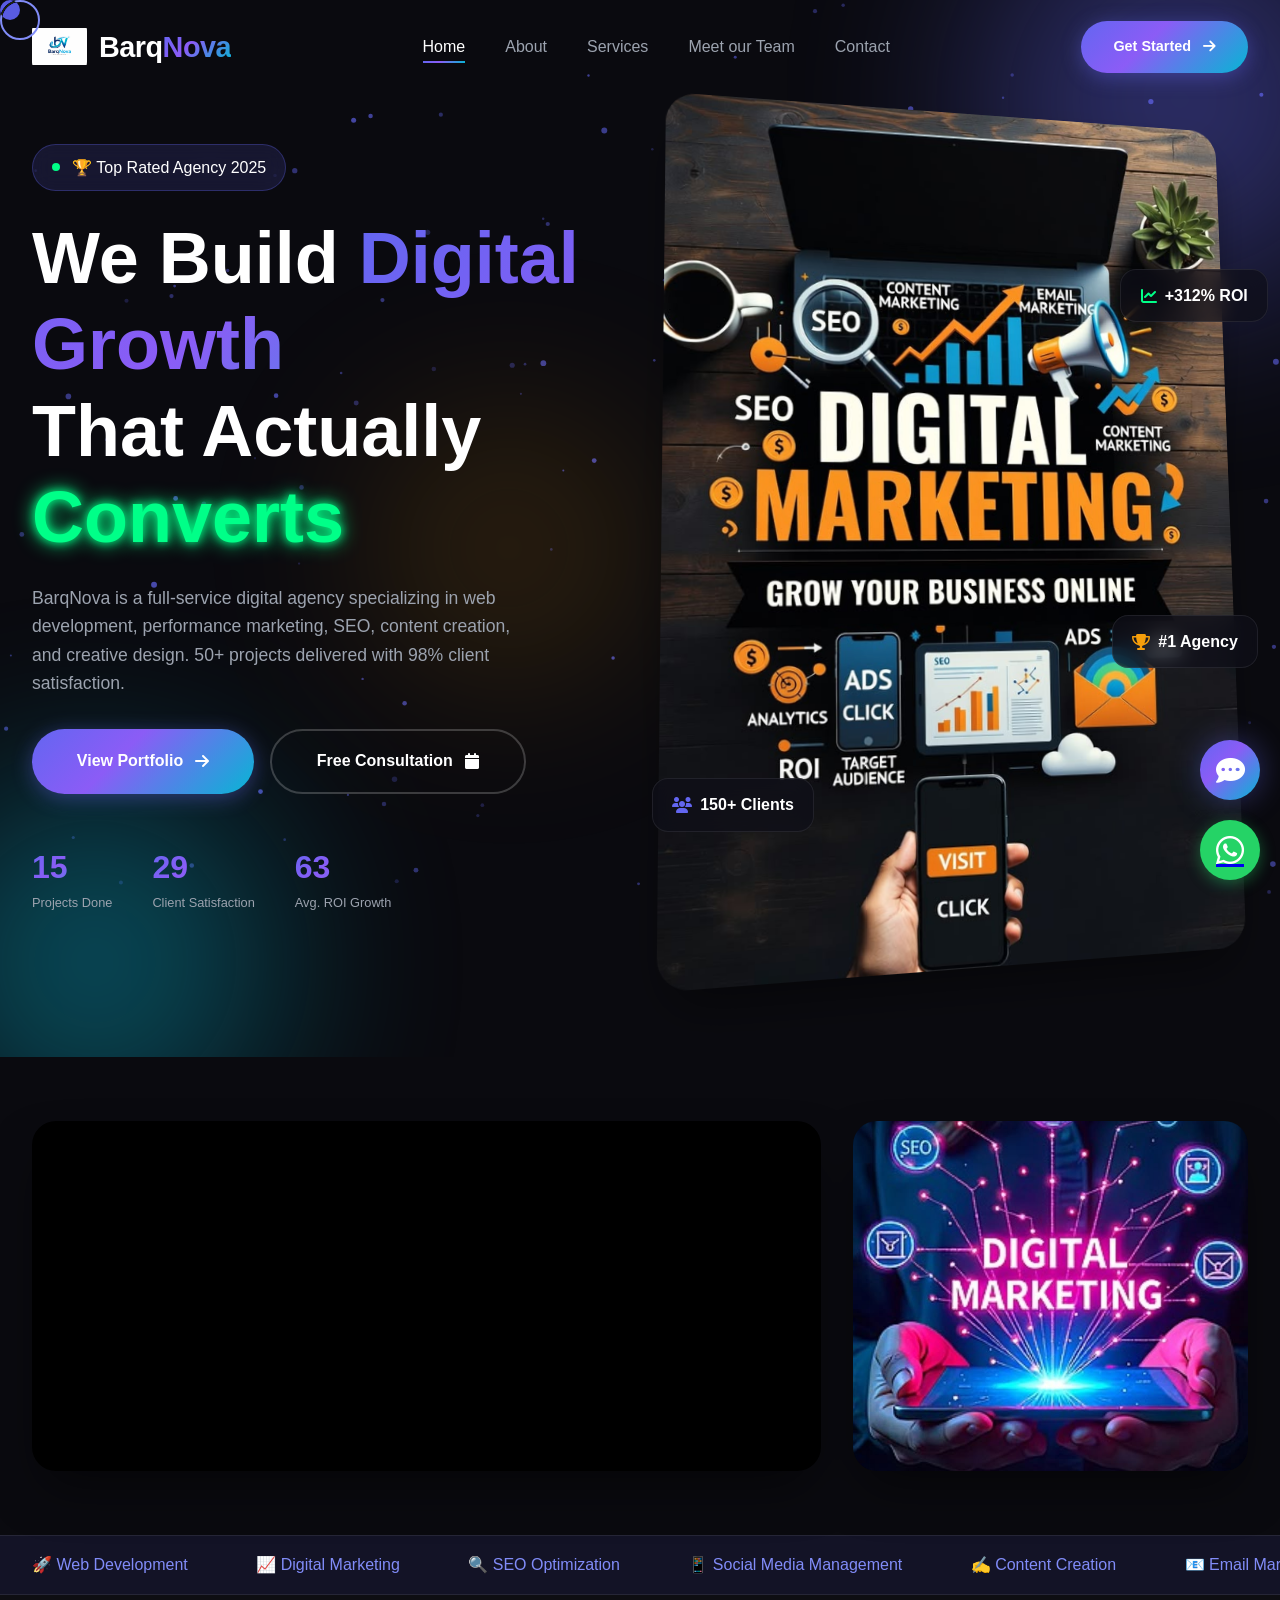
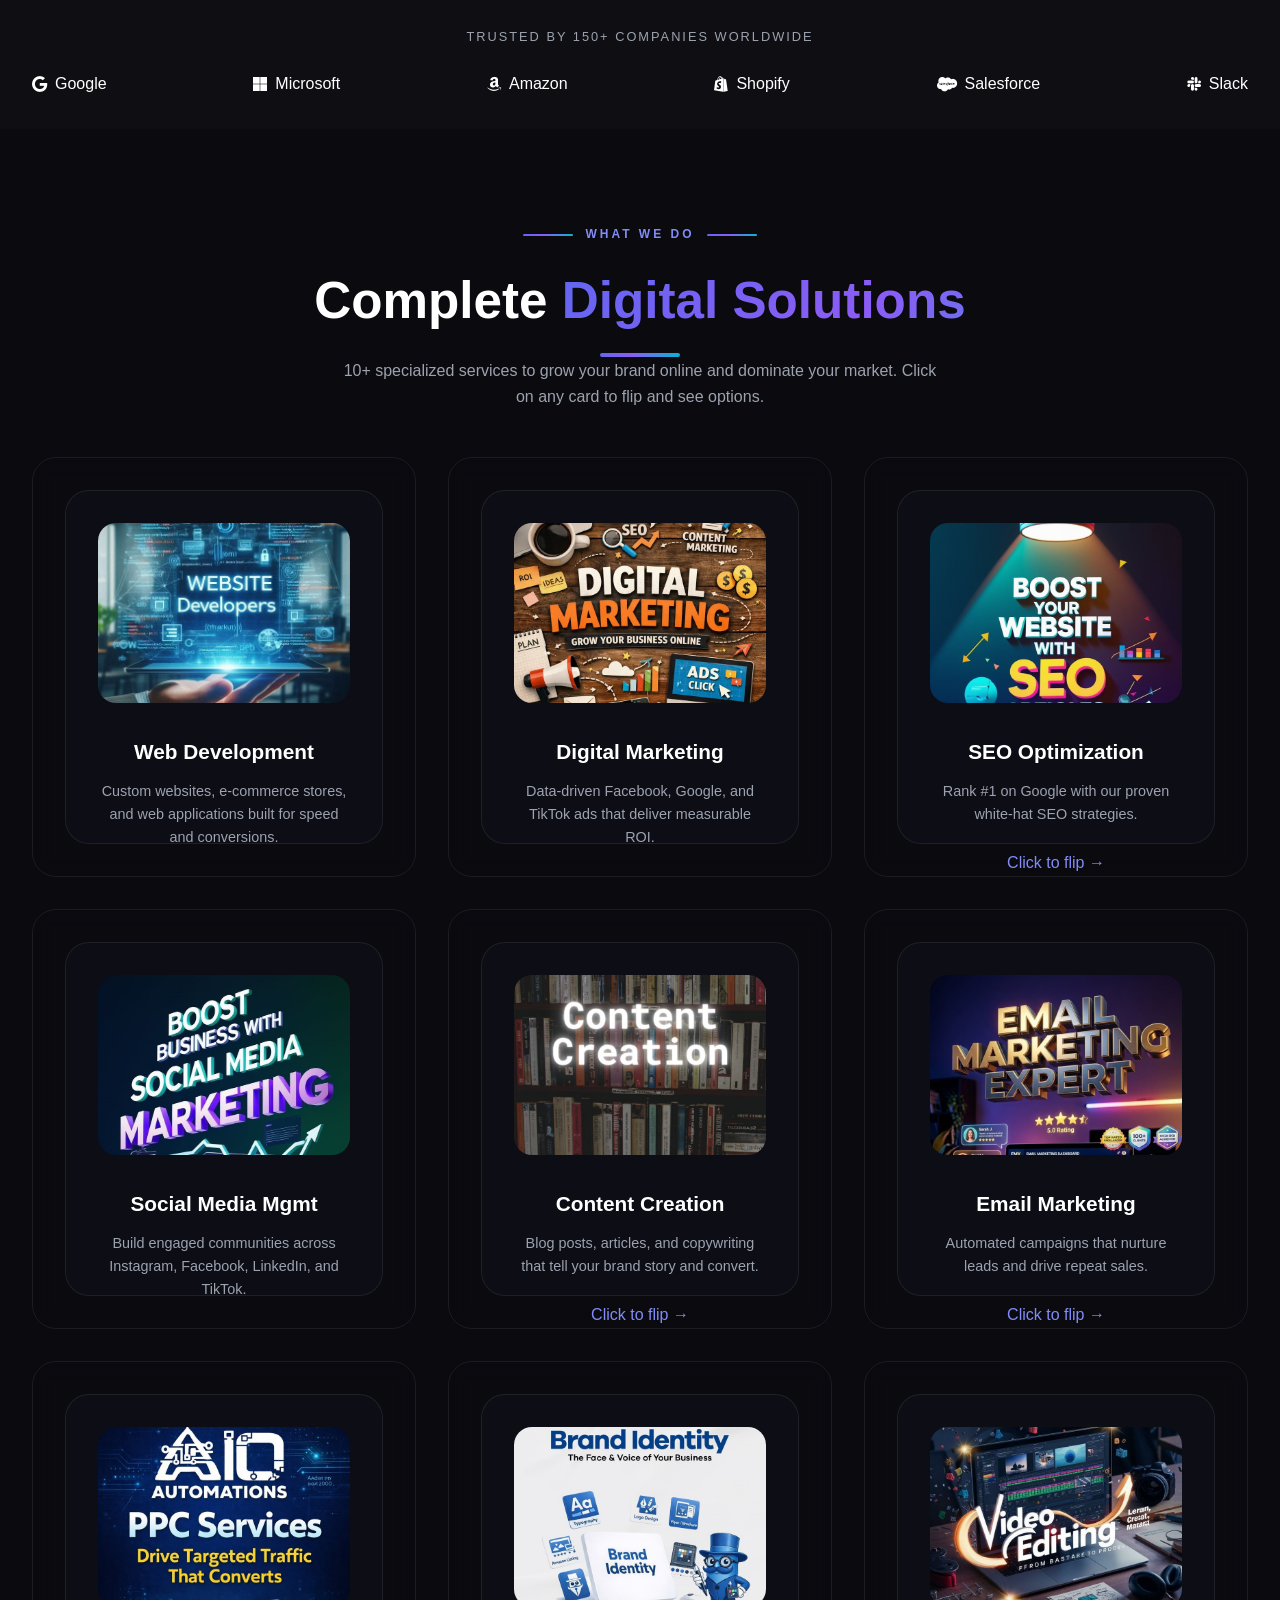
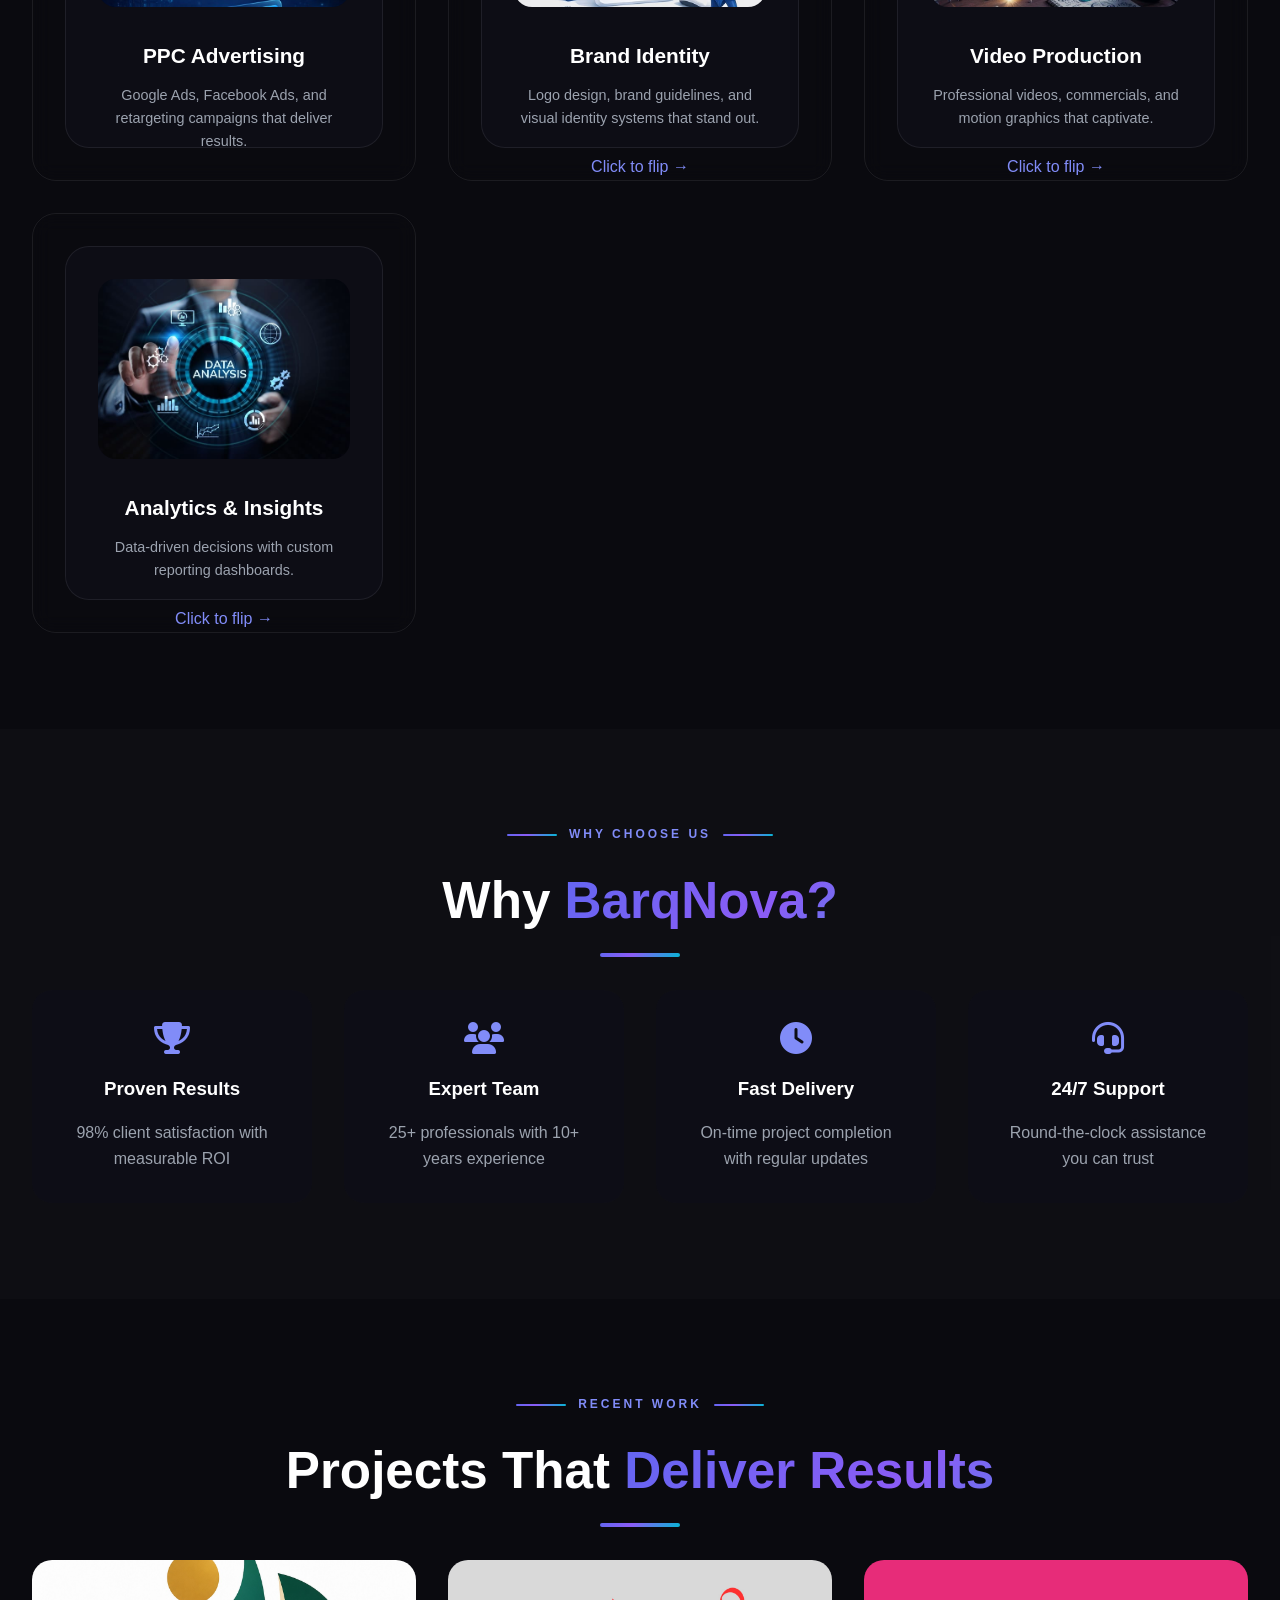
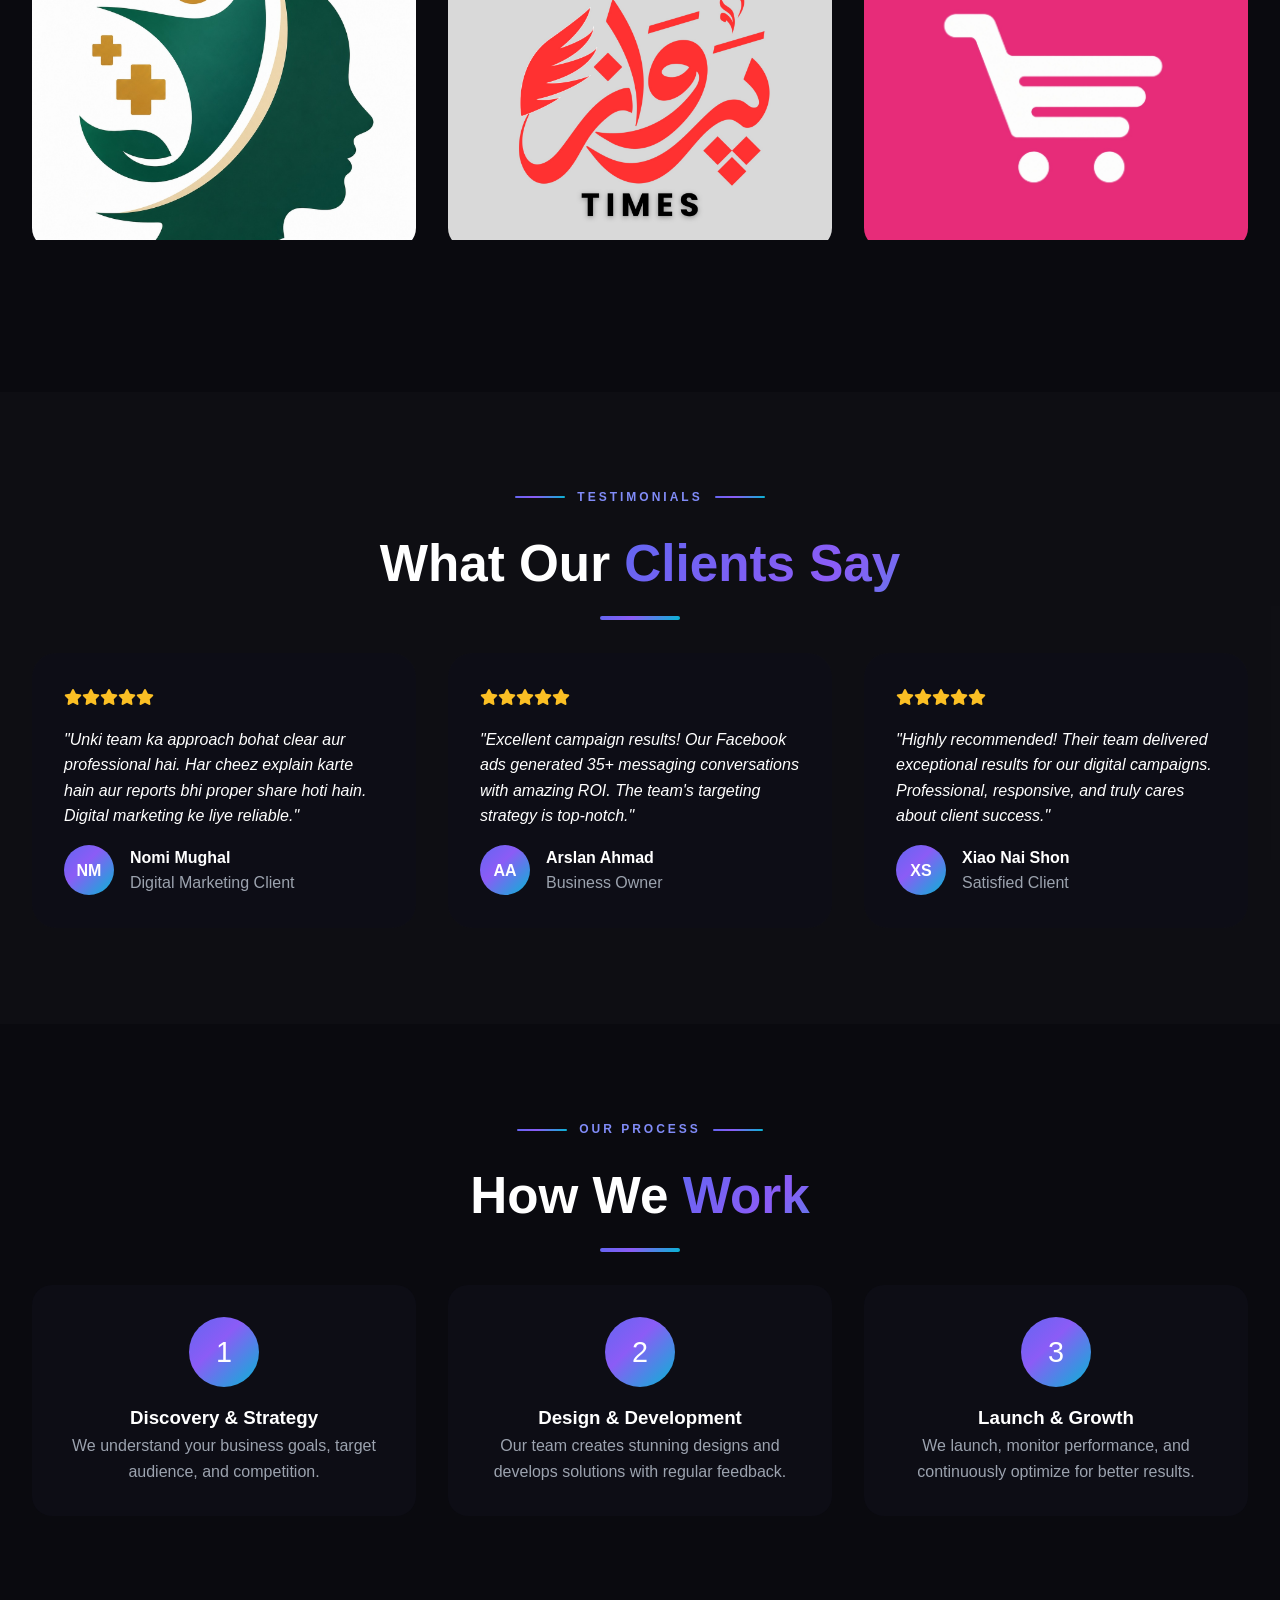
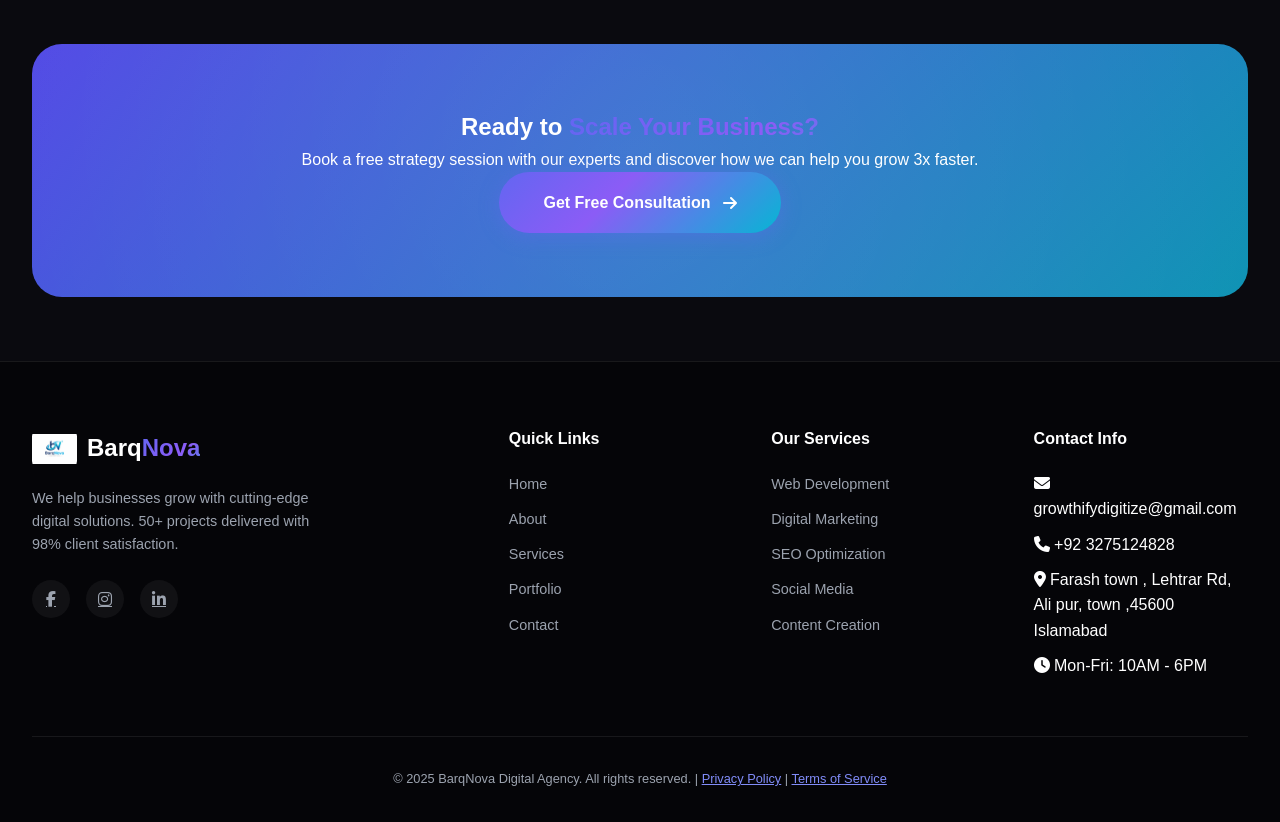
==== commit 05efd06f: "Update index.html" ====
--- a/index.html
+++ b/index.html
@@ -5,8 +5,8 @@
     <meta name="viewport" content="width=device-width, initial-scale=1.0">
     <title>BarqNova | Premium Digital Growth Agency</title>
     <!-- Favicon -->
-    <link rel="icon" type="image/png" href="../static/logo.jpeg">
-    <link rel="shortcut icon" href="../static/logo.jpeg">
+    <link rel="icon" type="image/png" href="./static/logo.jpeg">
+    <link rel="shortcut icon" href="./static/logo.jpeg">
     <link rel="preconnect" href="https://fonts.googleapis.com">
     <link rel="preconnect" href="https://fonts.gstatic.com" crossorigin>
     <link href="https://fonts.googleapis.com/css2?family=Inter:opsz,wght@14..32,300;14..32,400;14..32,500;14..32,600;14..32,700;14..32,800;14..32,900&display=swap" rel="stylesheet">
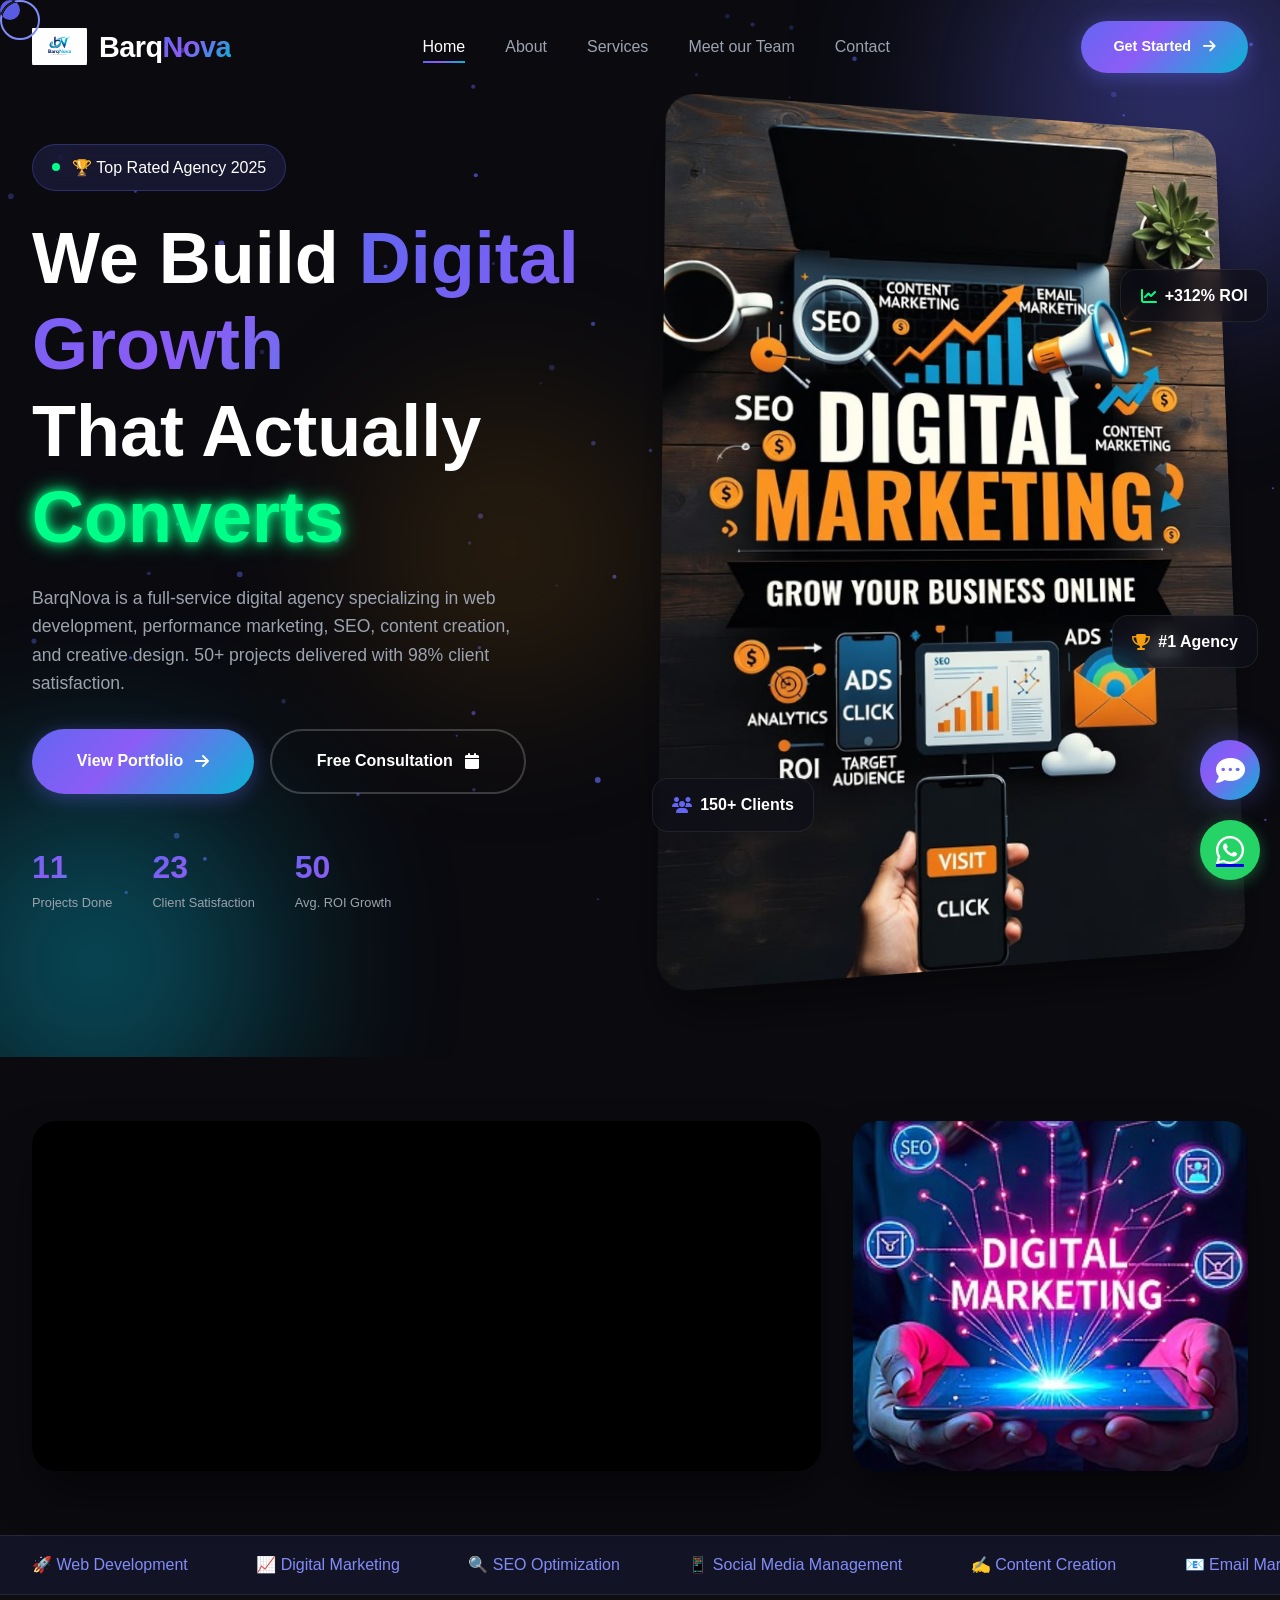
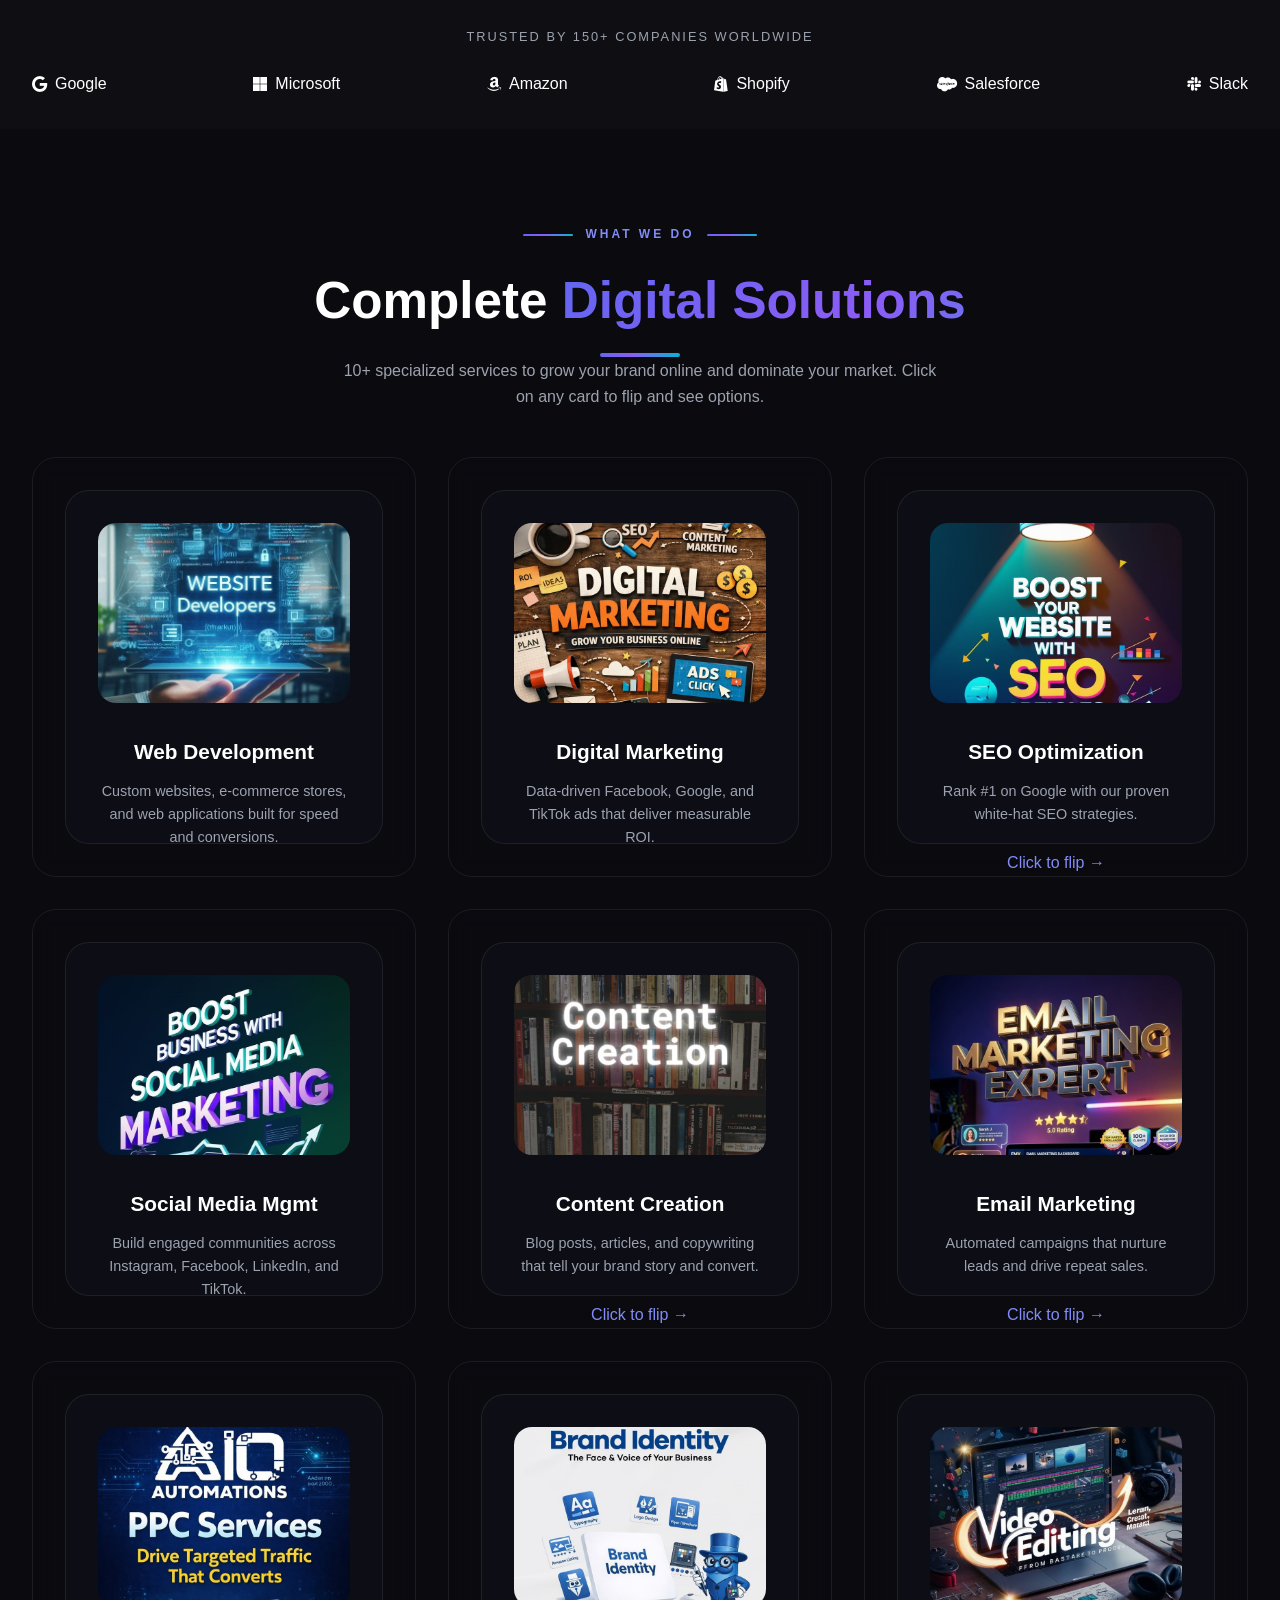
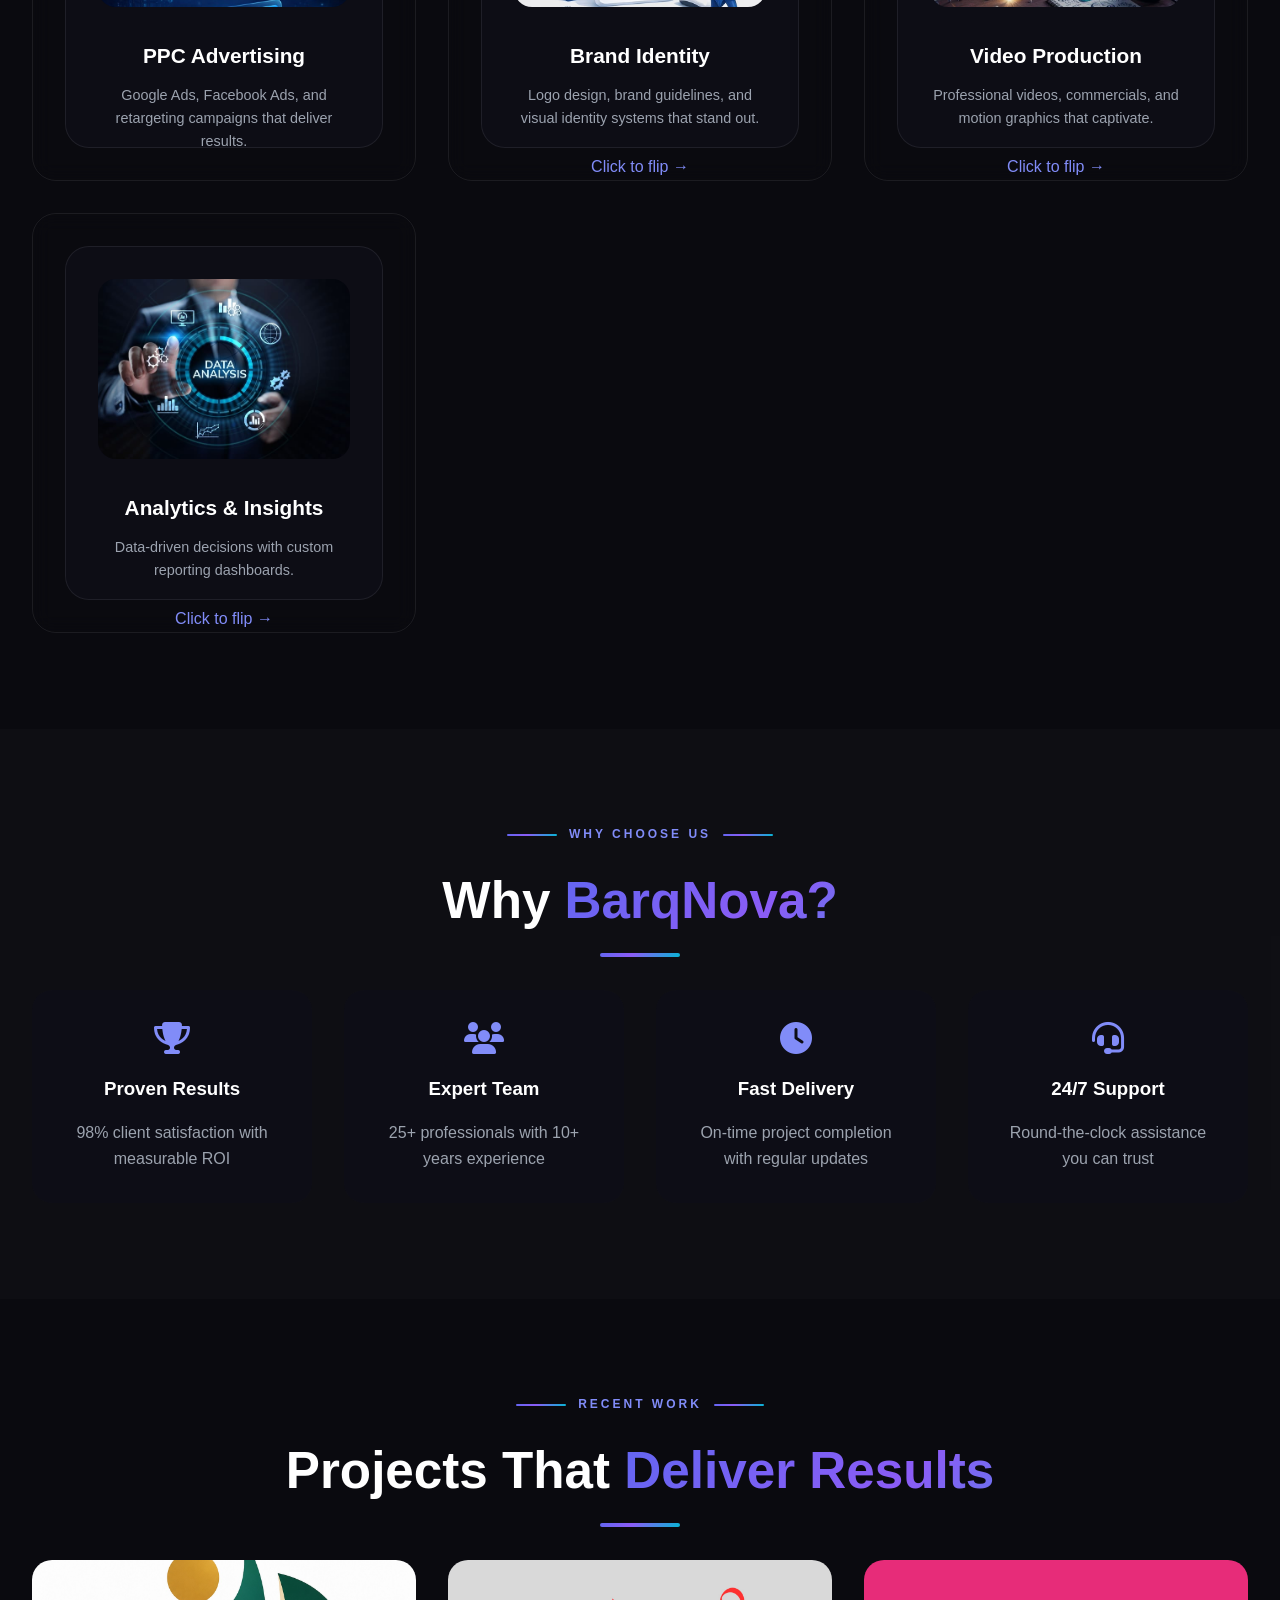
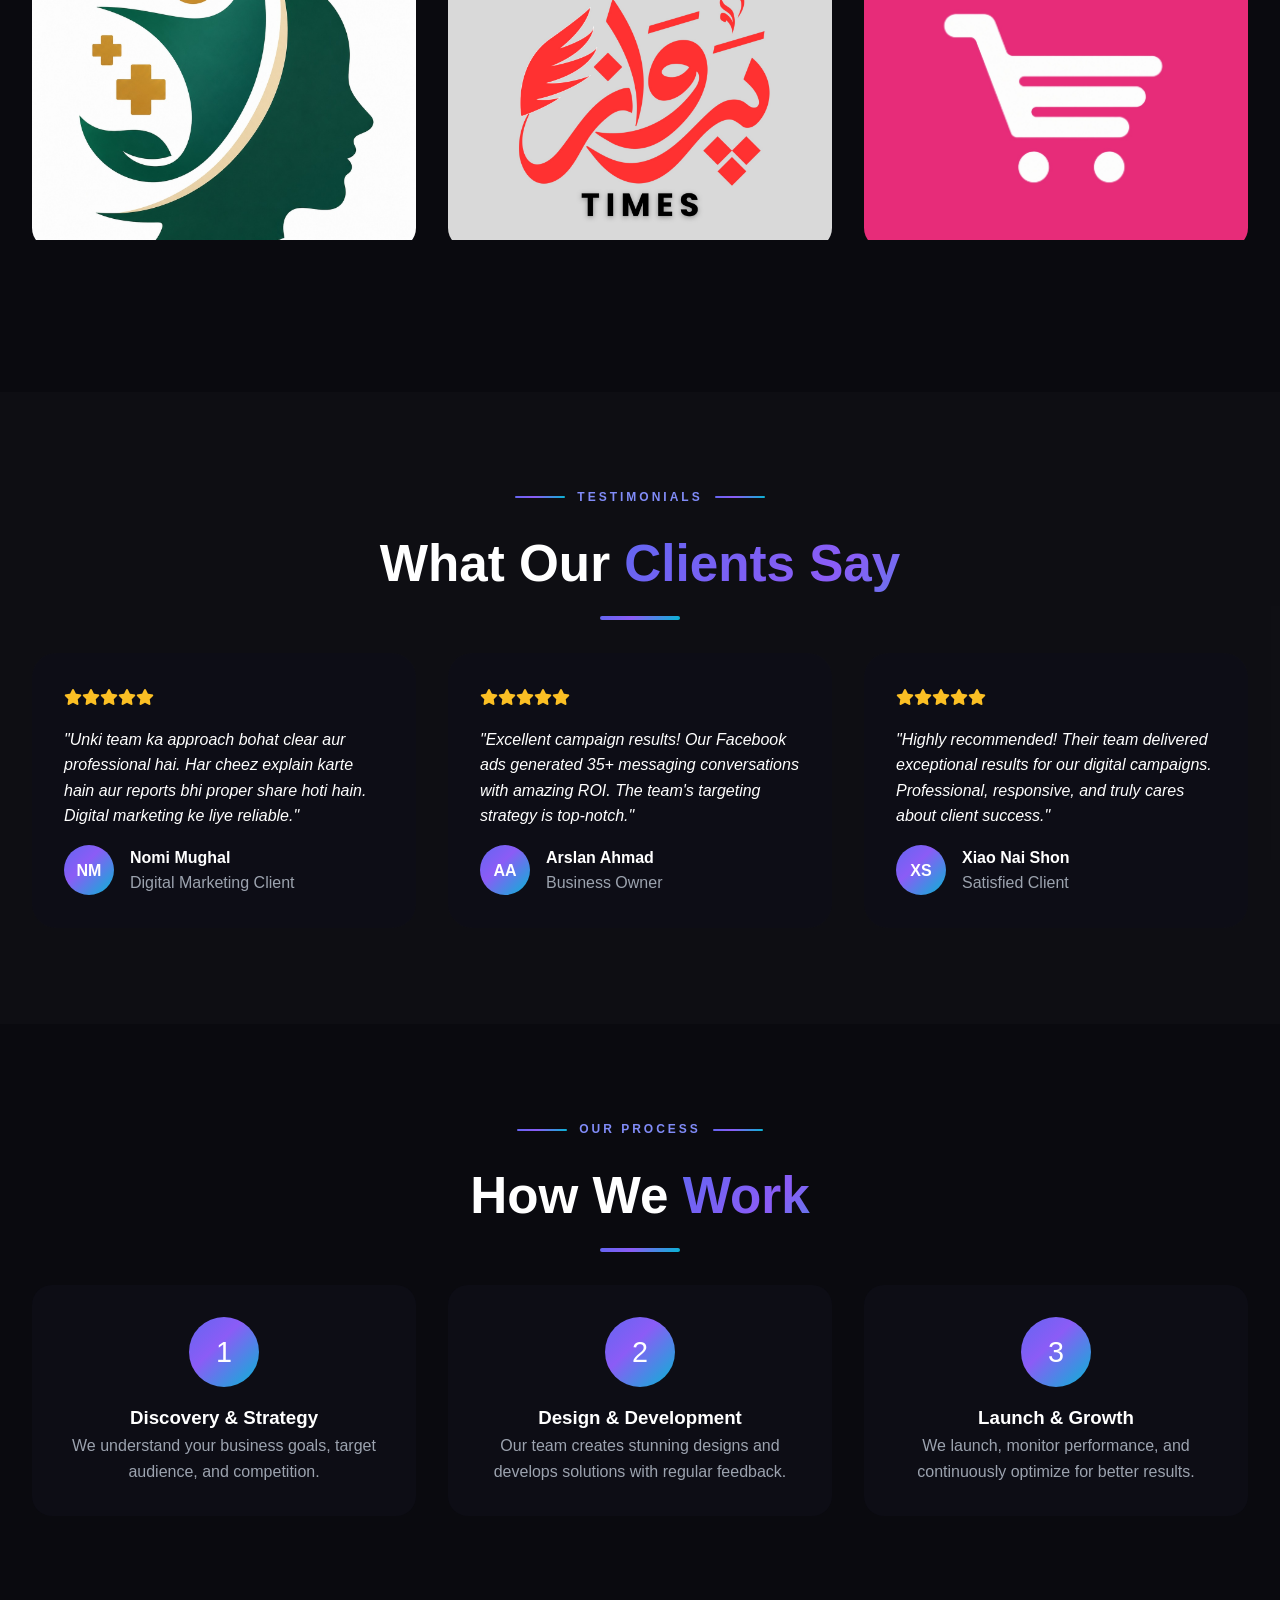
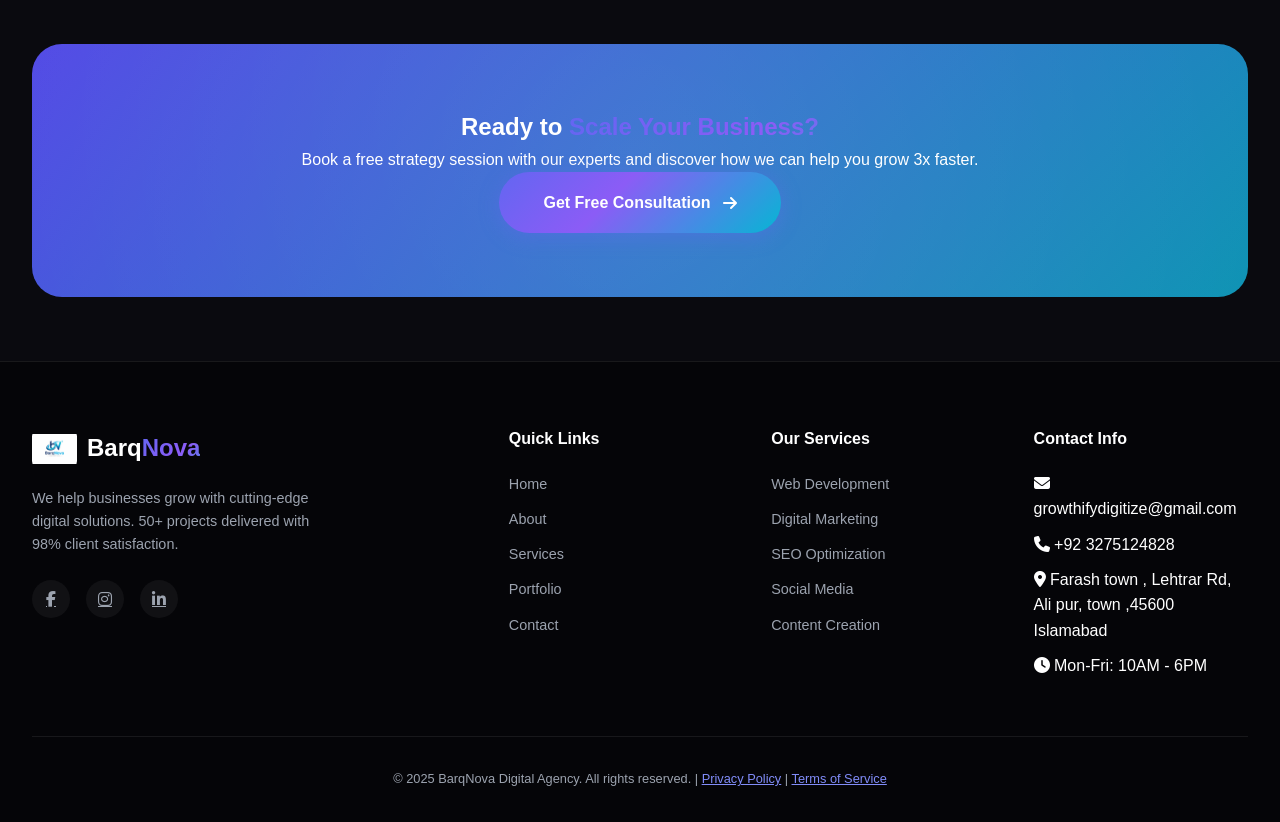
==== commit c2d83509: "Update index.html" ====
--- a/index.html
+++ b/index.html
@@ -7,6 +7,8 @@
     <!-- Favicon -->
     <link rel="icon" type="image/png" href="./static/logo.jpeg">
     <link rel="shortcut icon" href="./static/logo.jpeg">
+    <!-- Universal favicon that works everywhere -->
+<link rel="icon" href="data:image/svg+xml,<svg xmlns='http://www.w3.org/2000/svg' viewBox='0 0 100 100'><text y='.9em' font-size='80' font-family='Arial'>BN</text><rect width='100' height='100' fill='%234361EE' rx='20'/><text x='50' y='68' text-anchor='middle' fill='white' font-weight='bold' font-size='50' font-family='Arial'>BN</text></svg>">
     <link rel="preconnect" href="https://fonts.googleapis.com">
     <link rel="preconnect" href="https://fonts.gstatic.com" crossorigin>
     <link href="https://fonts.googleapis.com/css2?family=Inter:opsz,wght@14..32,300;14..32,400;14..32,500;14..32,600;14..32,700;14..32,800;14..32,900&display=swap" rel="stylesheet">
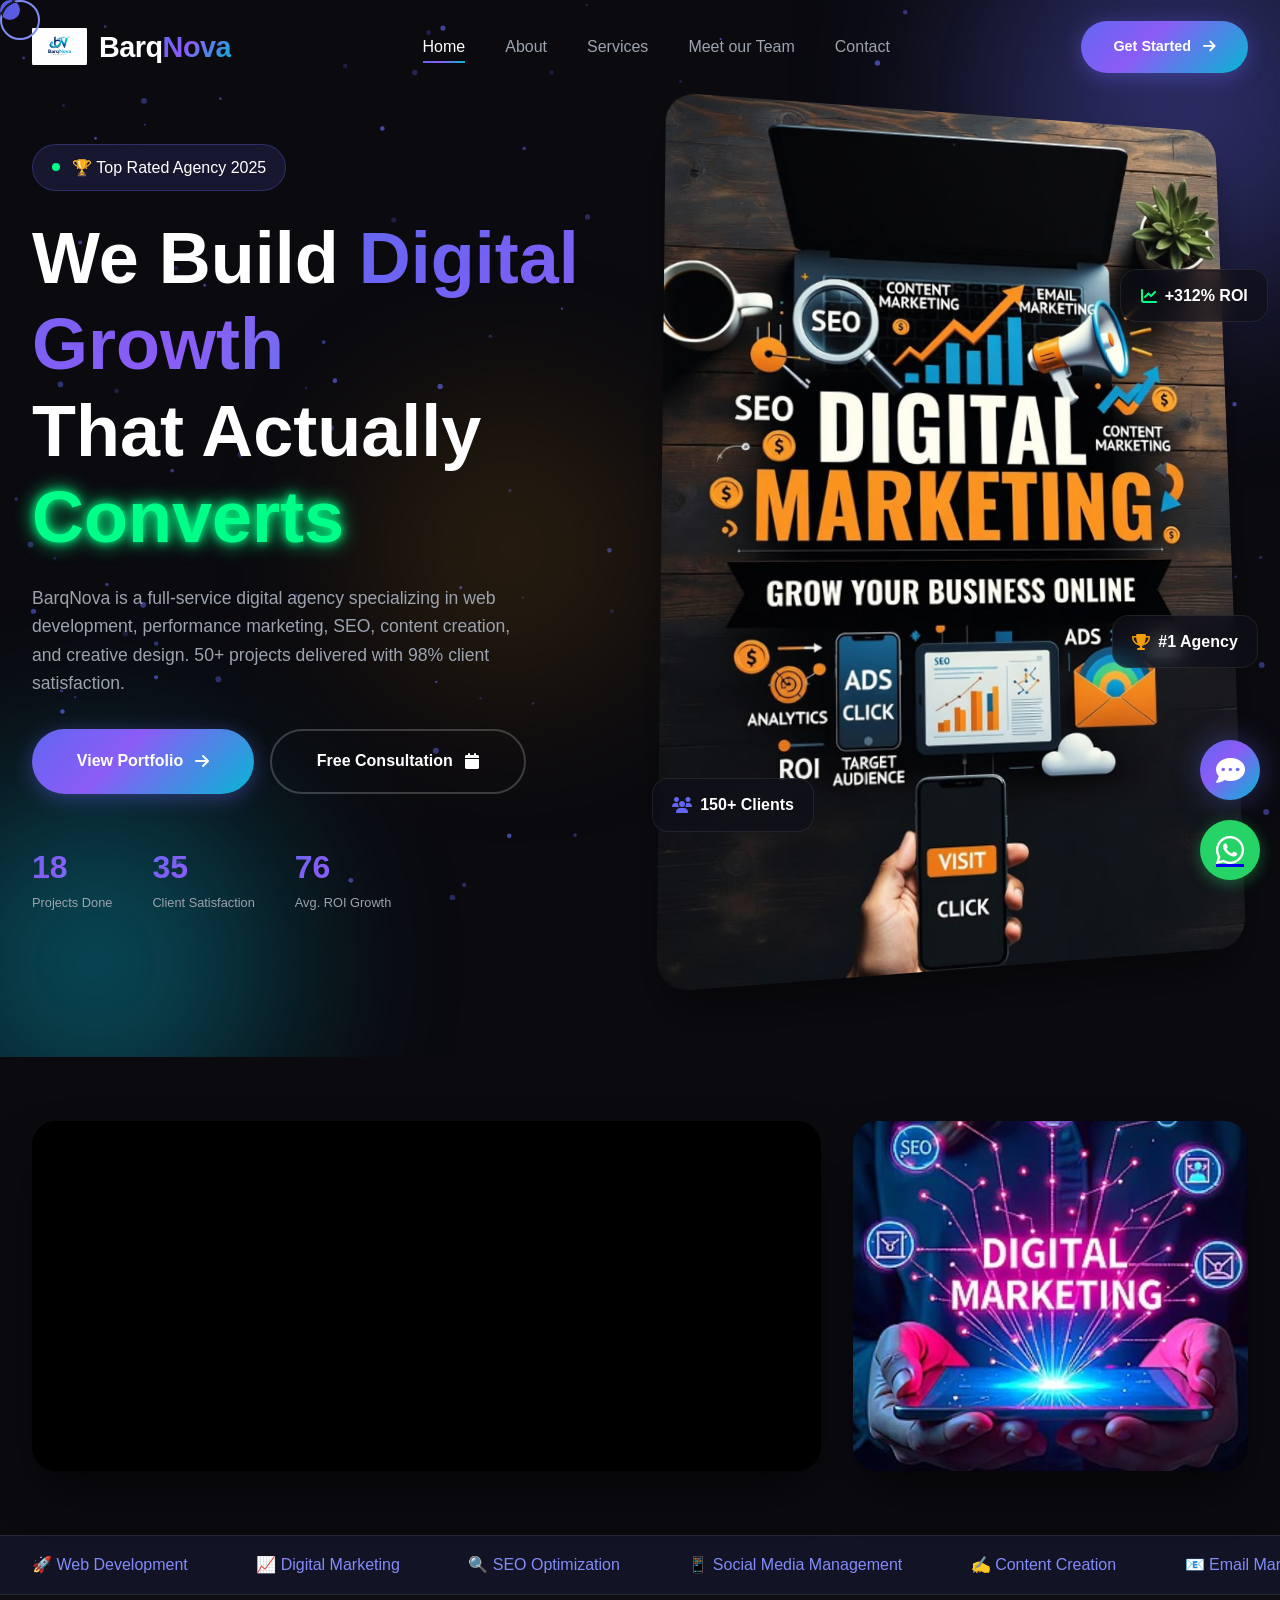
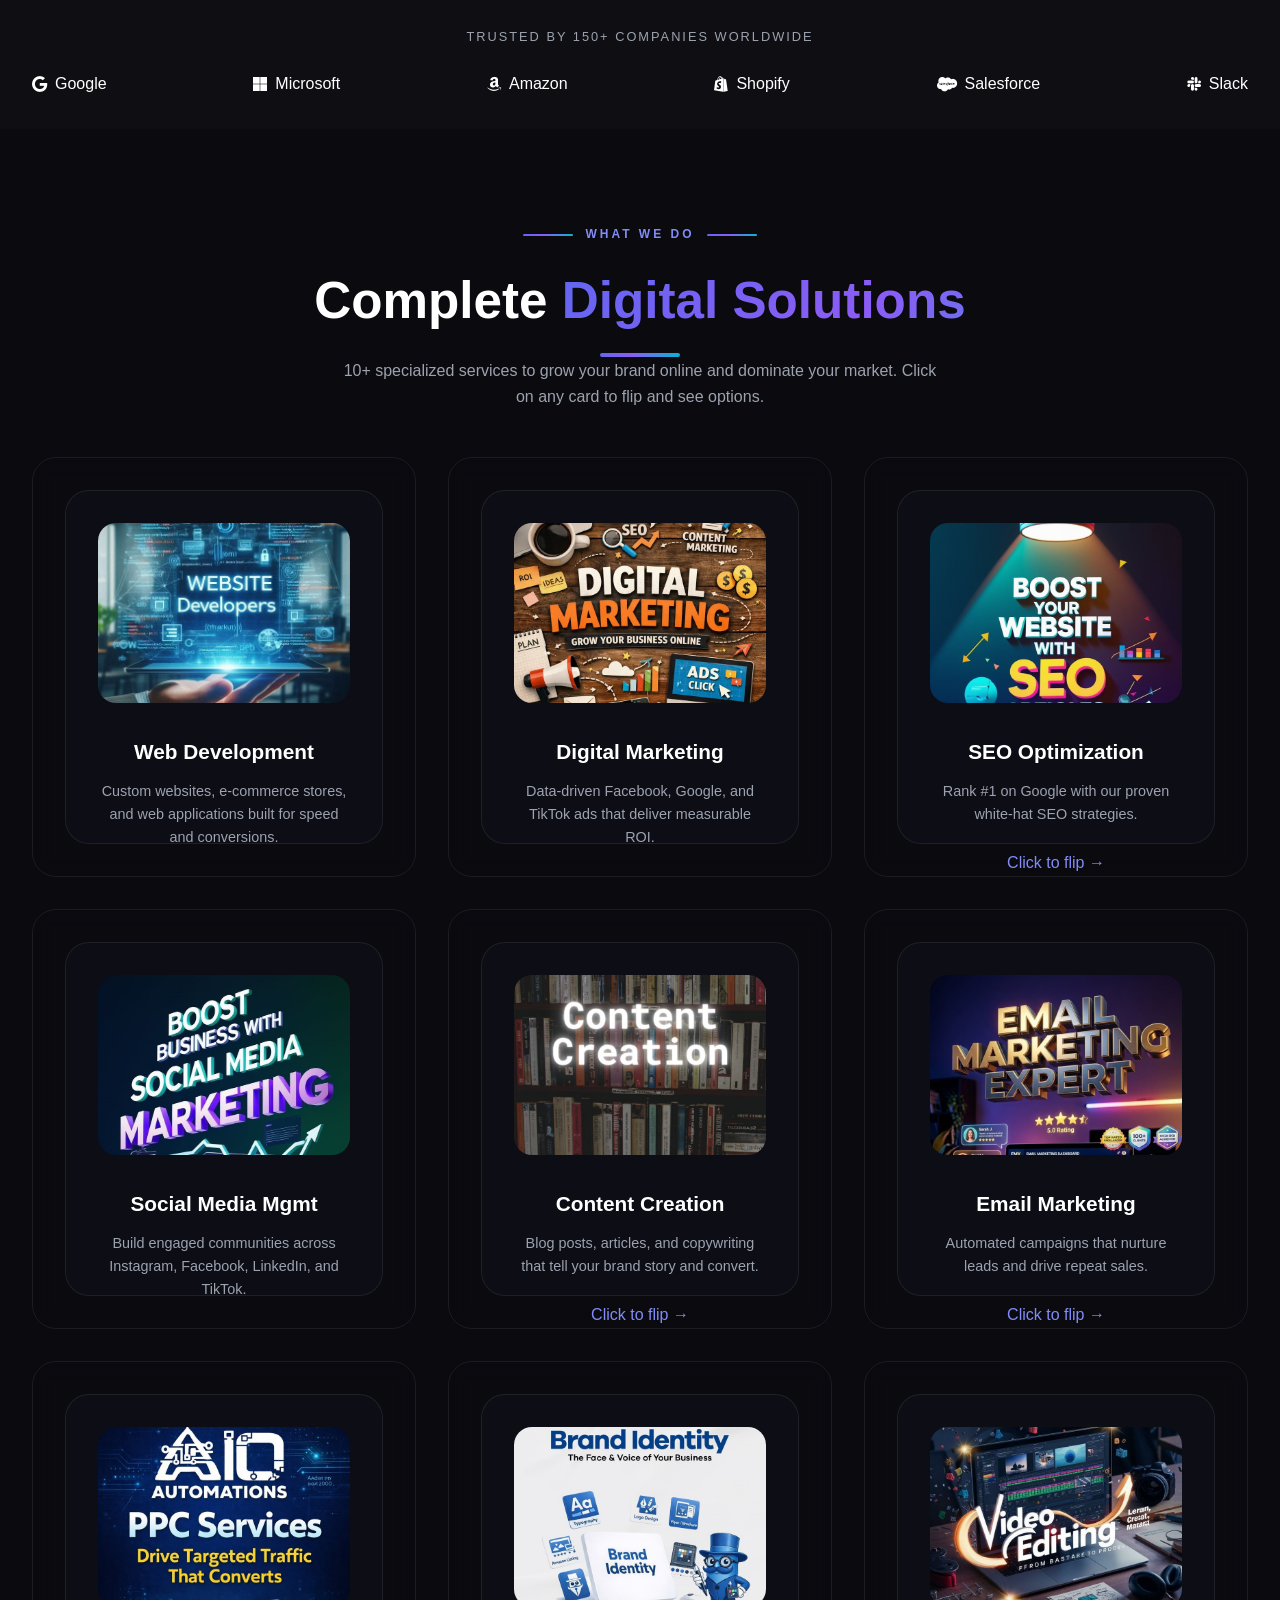
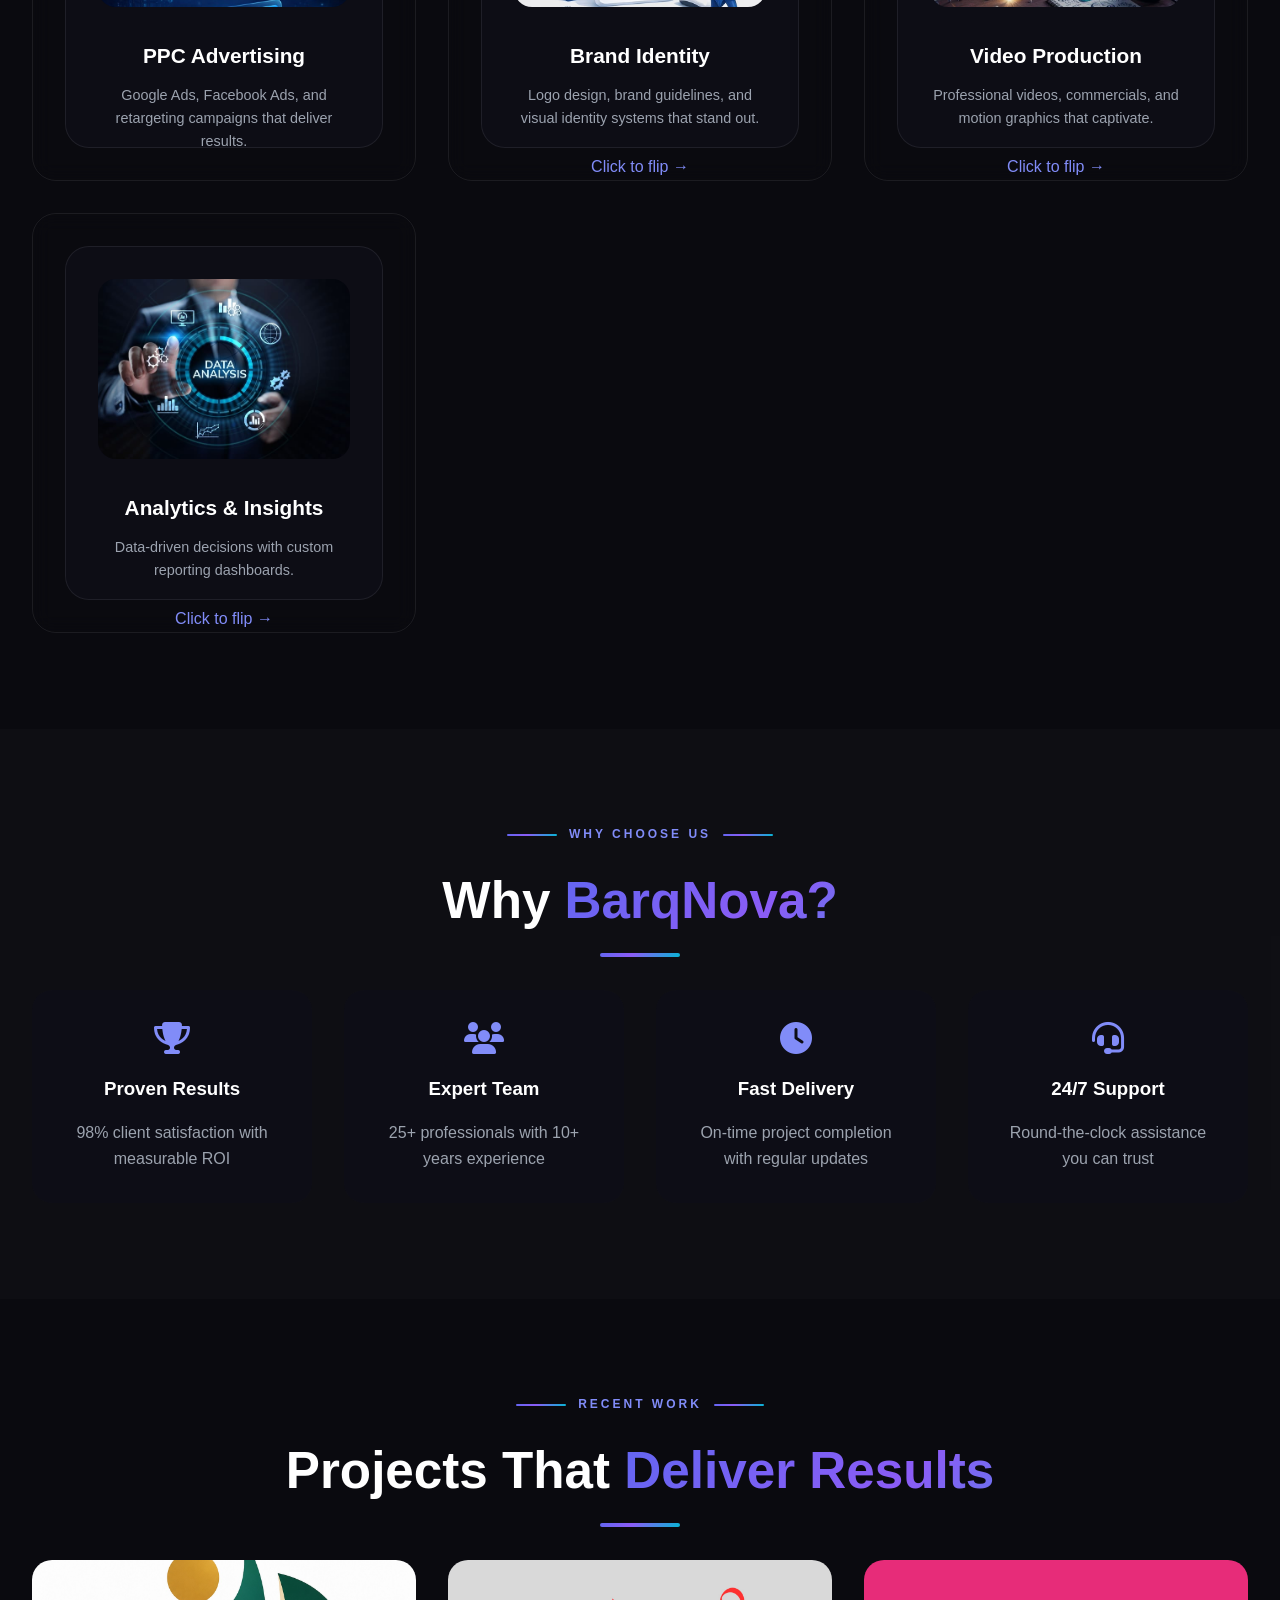
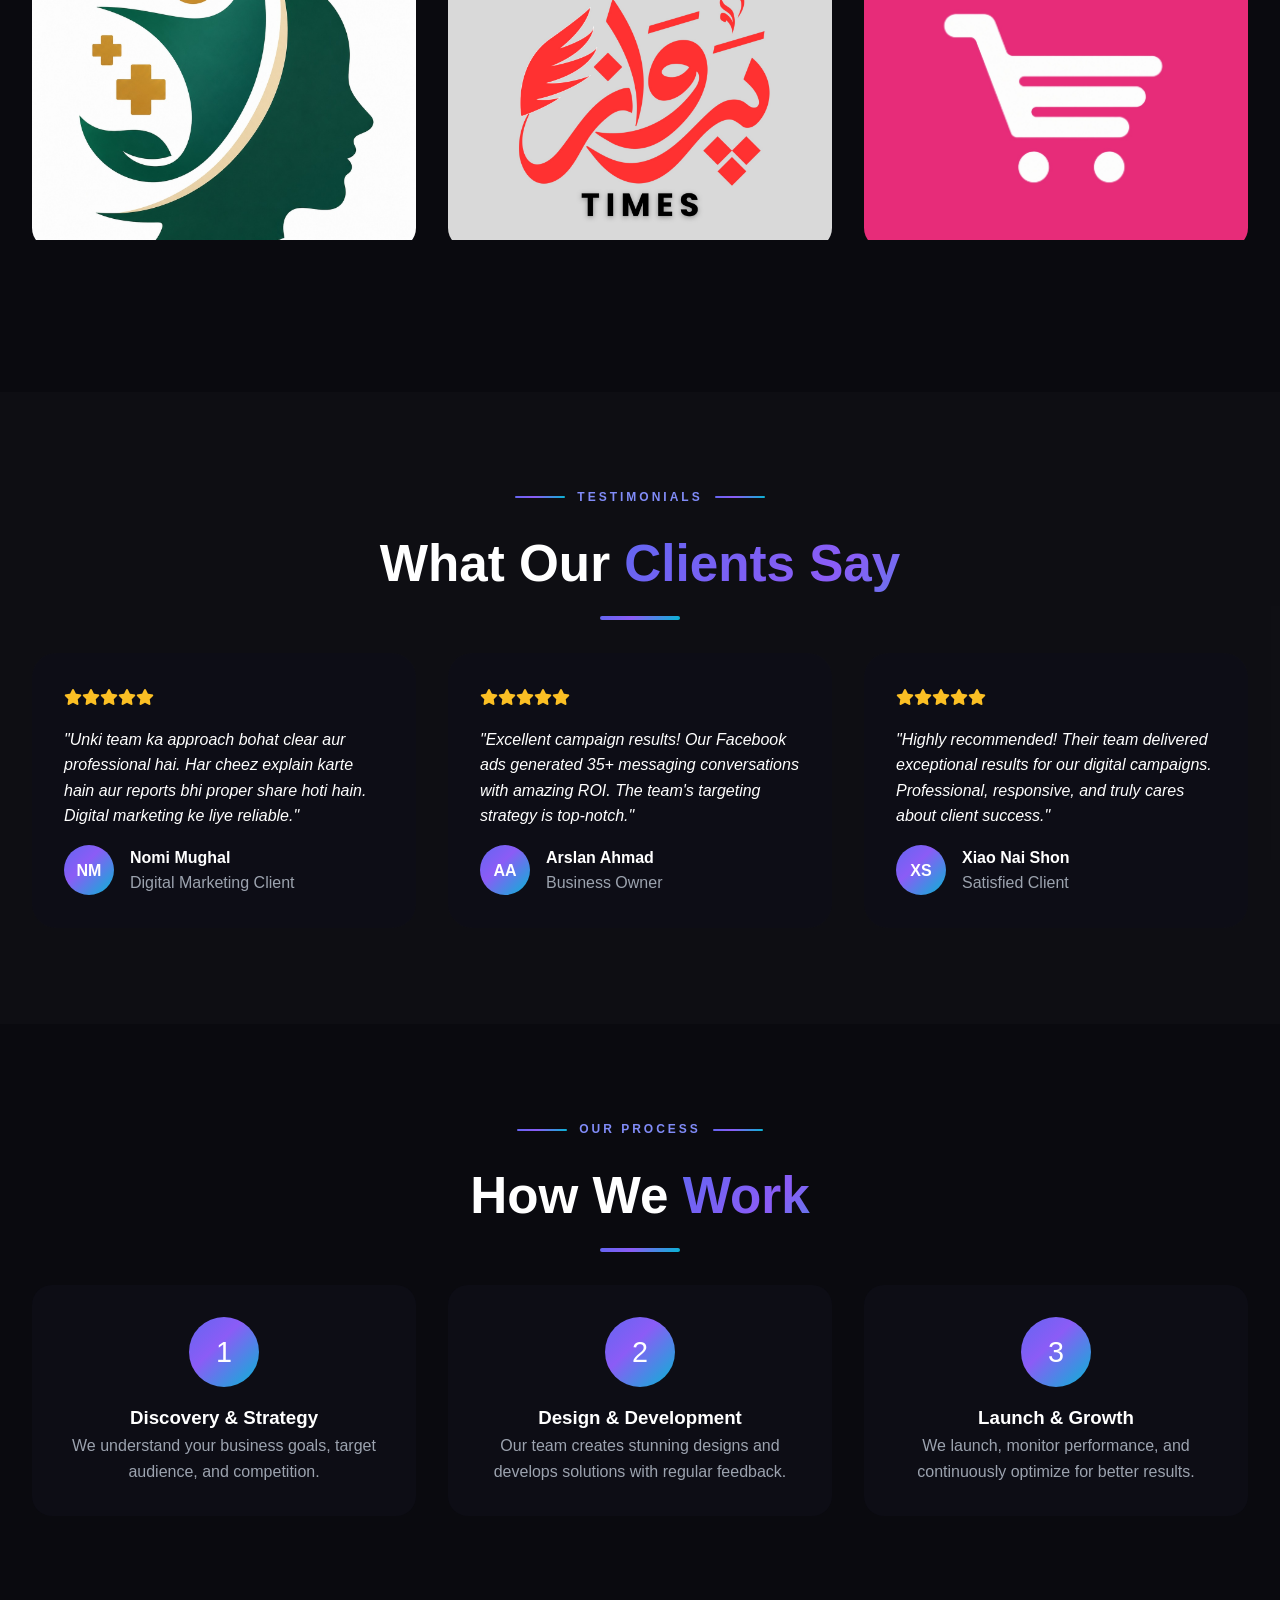
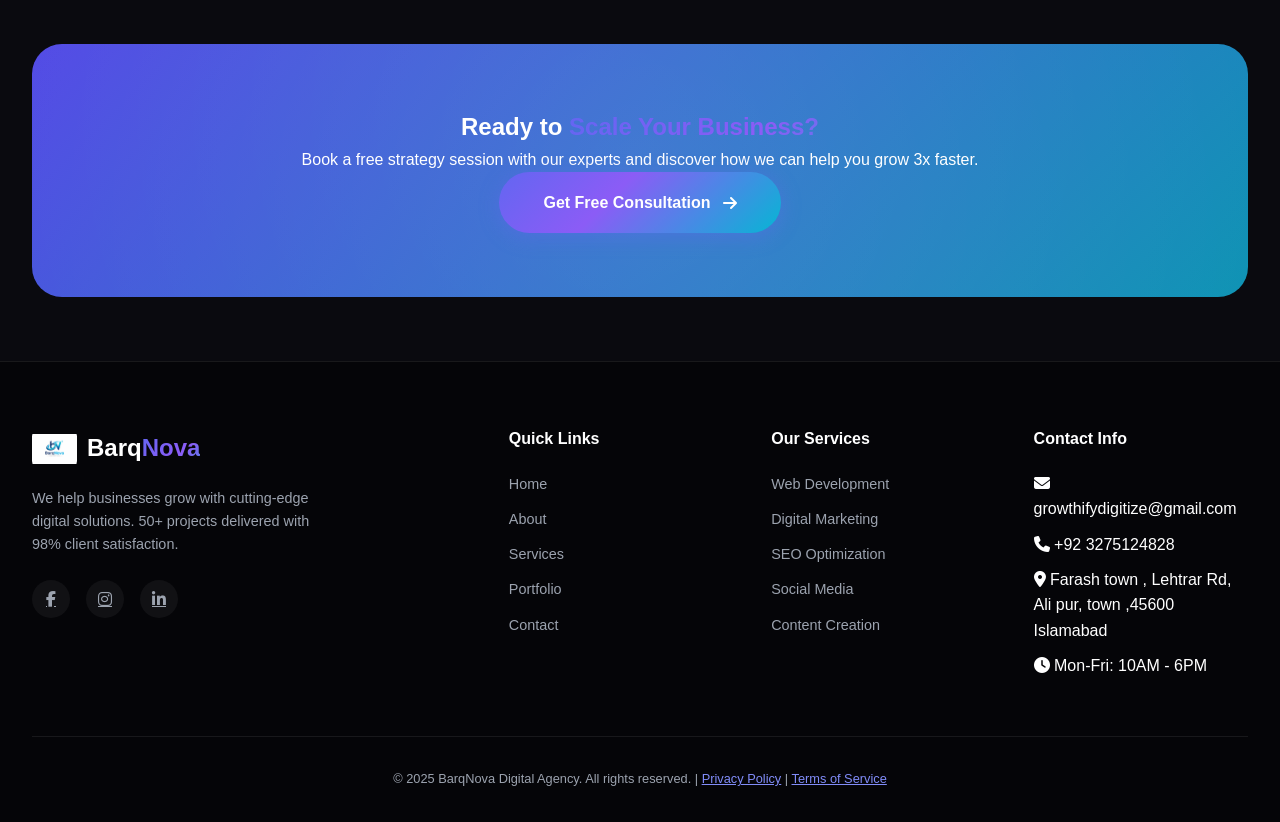
==== commit 8c09153b: "Update index.html" ====
--- a/index.html
+++ b/index.html
@@ -5,8 +5,8 @@
     <meta name="viewport" content="width=device-width, initial-scale=1.0">
     <title>BarqNova | Premium Digital Growth Agency</title>
     <!-- Favicon -->
-    <link rel="icon" type="image/png" href="./static/logo.jpeg">
-    <link rel="shortcut icon" href="./static/logo.jpeg">
+    <!-- <link rel="icon" type="image/png" href="./static/logo.jpeg">
+    <link rel="shortcut icon" href="./static/logo.jpeg"> -->
     <!-- Universal favicon that works everywhere -->
 <link rel="icon" href="data:image/svg+xml,<svg xmlns='http://www.w3.org/2000/svg' viewBox='0 0 100 100'><text y='.9em' font-size='80' font-family='Arial'>BN</text><rect width='100' height='100' fill='%234361EE' rx='20'/><text x='50' y='68' text-anchor='middle' fill='white' font-weight='bold' font-size='50' font-family='Arial'>BN</text></svg>">
     <link rel="preconnect" href="https://fonts.googleapis.com">
